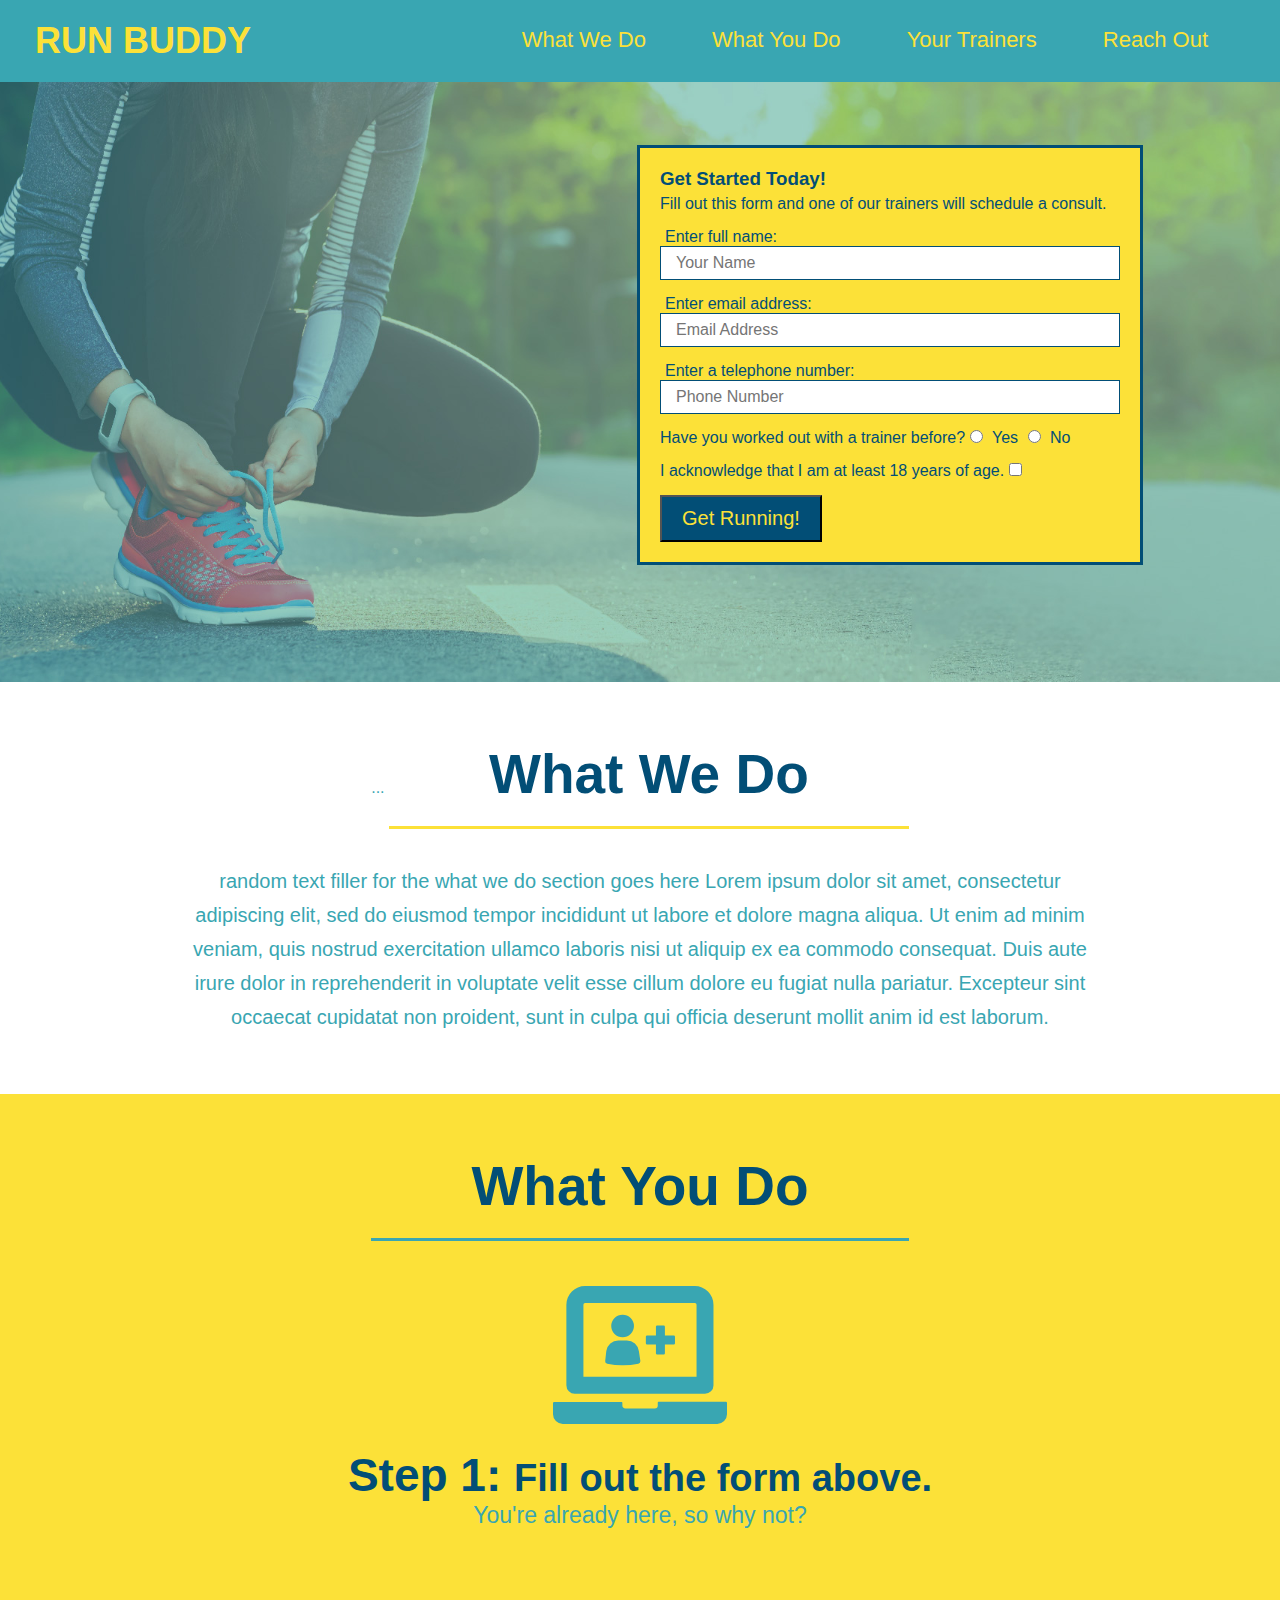
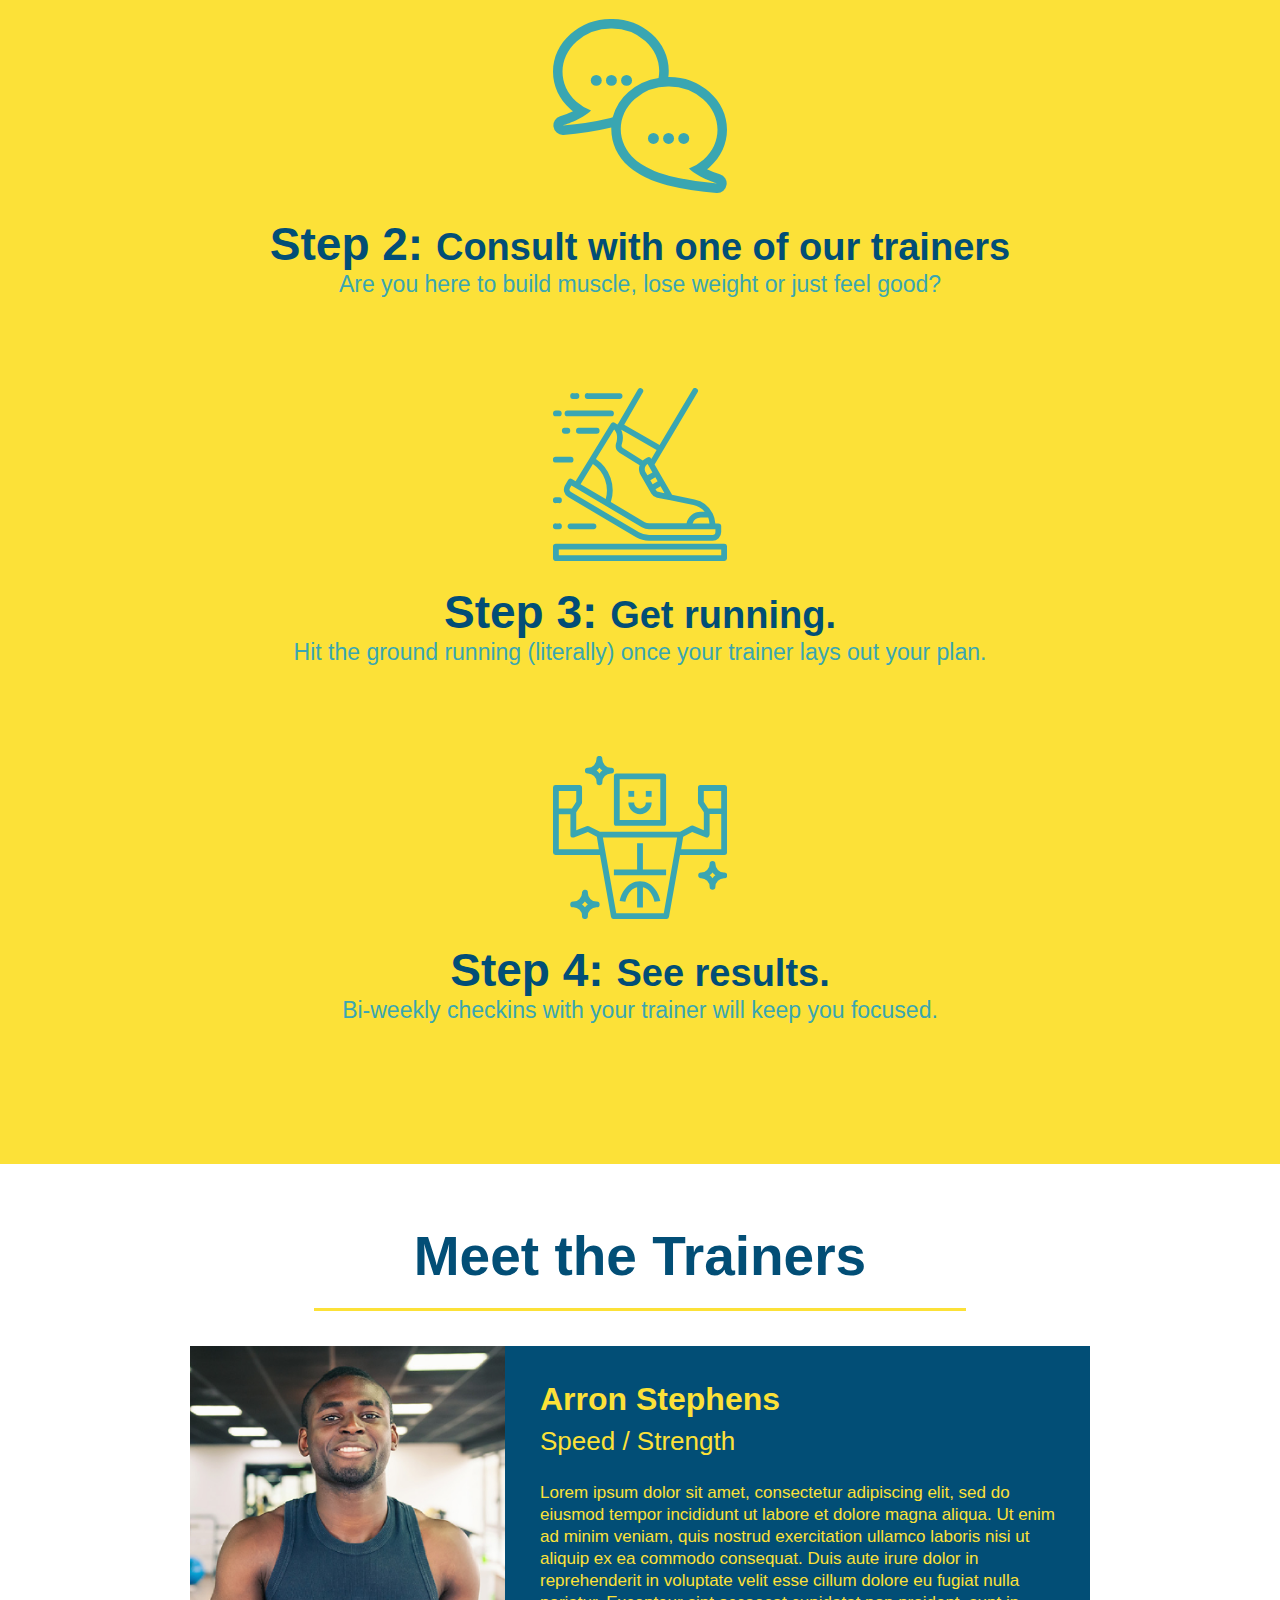
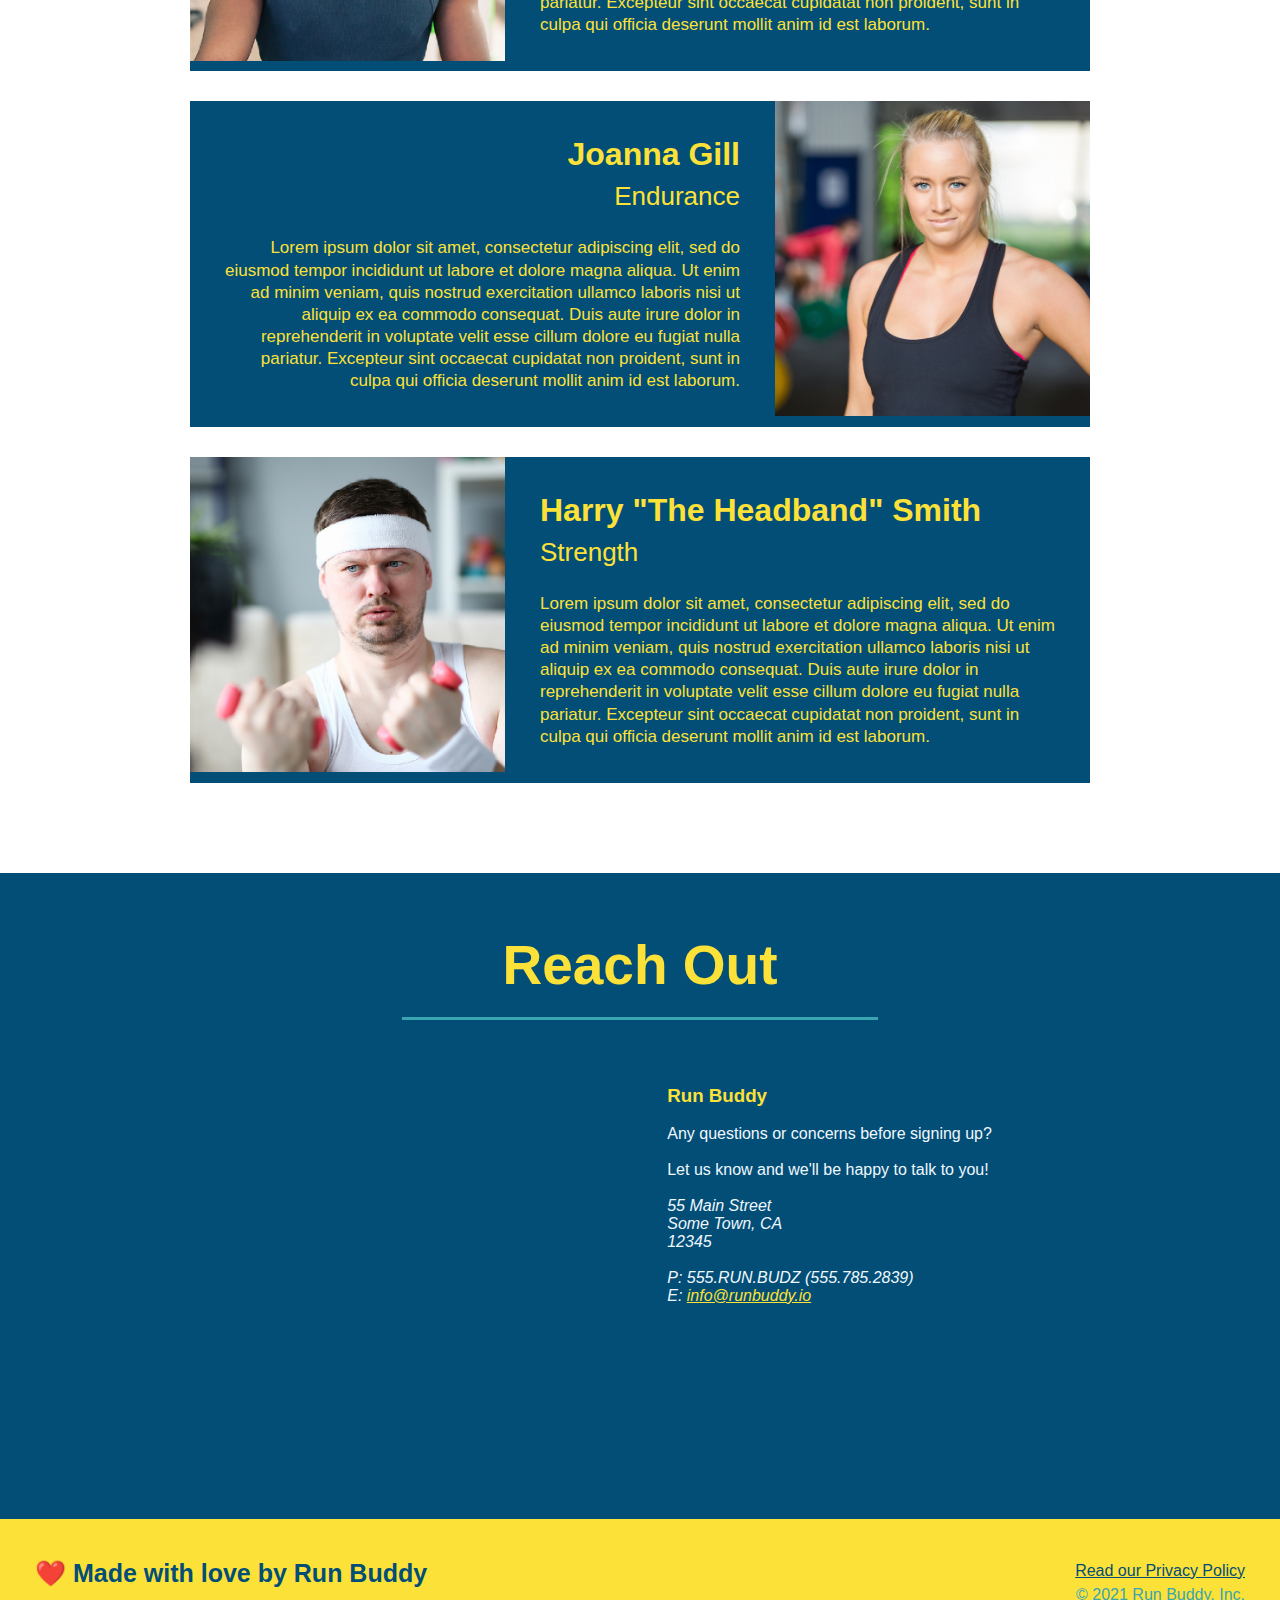
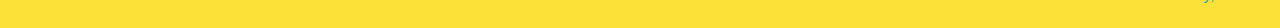
==== index.html @ 9739d742 "added privacy policy page" ====
<!DOCTYPE html>
<html lang="en">
  <head>
    <meta charset="UTF-8"/>
    <title>Run Buddy</title>
      <link rel="stylesheet" href="assets/css/style.css" />
  </head>
  <body>
    <header>
      <h1>
        <a href="/">RUN BUDDY</a>
      </h1>
      <nav>
      <!--unordered list element-->
        <ul>
          <li>
            <a href="#what-we-do">What We Do</a>
          </li>
          <li>
            <a href="#what-you-do">What You Do</a>
          </li>
          <li>
            <a href="your-trainers">Your Trainers</a>
          </li>
          <li>
            <a href="#reach-out">Reach Out</a>
          </li>
          </ul>
        </ul>
      </nav>
    </header>
    <!-- hero/jumbotron-->
    <section class="hero">
      <div class="hero-form">
        <h3>Get Started Today!</h3>
        <p>Fill out this form and one of our trainers will schedule a consult.</p>
        <!--Add form element-->
        <form>
          <label for="name">Enter full name:</label>
          <input type="text" placeholder="Your Name" name="name" id="name" class="form-input"/>
          <label for="email">Enter email address:</label>
          <input type="email" placeholder="Email Address" name="email" id="email" class="form-input"/>
          <label for="phone">Enter a telephone number:</label>
          <input type="tel" placeholder="Phone Number" name="phone" id="phone" class="form-input"/>
          <p>
            Have you worked out with a trainer before?
            <input type="radio" name="trainer-confirm" id="trainer-yes"/>
            <label for="trainer-yes">Yes</label>
            <input type="radio" name="trainer-confirm" id="trainer-no"/>
            <label for="trainer-no">No</label>
          </p>
          <p>
            I acknowledge that I am at least 18 years of age.
            <input type="checkbox" name="age-confirm" id="age-confirm"/>
          </p>
          <button type="submit">
            Get Running!
          </button>
        </form>
      </div>
    </section>

    <section id="what-we-do" class="intro">
      ...
      <h2 class="section-title primary-border">What We Do</h2>
      <p>
        random text filler for the what we do section goes here Lorem ipsum dolor sit amet, consectetur adipiscing elit, sed do eiusmod tempor incididunt ut labore et dolore magna aliqua. Ut enim ad minim veniam, quis nostrud exercitation ullamco laboris nisi ut aliquip ex ea commodo consequat. Duis aute irure dolor in reprehenderit in voluptate velit esse cillum dolore eu fugiat nulla pariatur. Excepteur sint occaecat cupidatat non proident, sunt in culpa qui officia deserunt mollit anim id est laborum.
      </p>
    </section>

    <section id="what-you-do" class="steps">
      
      <h2 class="section-title secondary-border">What You Do</h2>

      <div>
        <img src="assets/images/step-1.svg" alt=""/>
        <h3>Step 1: <span>Fill out the form above.</span></h3>
        <p>You're already here, so why not?</p>
      </div>
      <div>
        <img src="assets/images/step-2.svg" alt=""/>
        <h3>Step 2: <span>Consult with one of our trainers</span></h3>
        <p>Are you here to build muscle, lose weight or just feel good?</p>
      </div>
      <div>
        <img src="assets/images/step-3.svg" alt=""/>
        <h3>Step 3: <span>Get running.</span></h3>
        <p>Hit the ground running (literally) once your trainer lays out your plan.</p>
      </div>
      <div>
        <img src="assets/images/step-4.svg" alt=""/>
        <h3>Step 4: <span>See results.</span></h3>
        <p>Bi-weekly checkins with your trainer will keep you focused.</p>
      </div>
    </section> 

    <section id="your-trainers" class="trainers">
      <h2 class="section-title primary-border">Meet the Trainers</h2>
      <article class="trainer">
        <img src="assets/images/trainer-1.jpg" alt="Arron Stephnes in his workout gear"/>
        <div class="trainer-bio text-left">
          <h3>Arron Stephens</h3>
          <h4>Speed / Strength</h4>
          <p>Lorem ipsum dolor sit amet, consectetur adipiscing elit, sed do eiusmod tempor incididunt ut labore et dolore magna aliqua. Ut enim ad minim veniam, quis nostrud exercitation ullamco laboris nisi ut aliquip ex ea commodo consequat. Duis aute irure dolor in reprehenderit in voluptate velit esse cillum dolore eu fugiat nulla pariatur. Excepteur sint occaecat cupidatat non proident, sunt in culpa qui officia deserunt mollit anim id est laborum.</p>
        </div>
      </article>
      <article class="trainer">
        <div class="trainer-bio text-right">
          <h3>Joanna Gill</h3>
          <h4>Endurance</h4>
          <p>Lorem ipsum dolor sit amet, consectetur adipiscing elit, sed do eiusmod tempor incididunt ut labore et dolore magna aliqua. Ut enim ad minim veniam, quis nostrud exercitation ullamco laboris nisi ut aliquip ex ea commodo consequat. Duis aute irure dolor in reprehenderit in voluptate velit esse cillum dolore eu fugiat nulla pariatur. Excepteur sint occaecat cupidatat non proident, sunt in culpa qui officia deserunt mollit anim id est laborum.</p>

        </div>
        <img src="assets/images/trainer-2.jpg" alt="Joann Gill in her workout gear"/>
      </article>
      <article class="trainer">
        <img src="assets/images/trainer-3.jpg" alt="Harry in his headband"/>
        <div class="trainer-bio text-left">
          <h3>Harry "The Headband" Smith</h3>
          <h4>Strength</h4>
          <p>Lorem ipsum dolor sit amet, consectetur adipiscing elit, sed do eiusmod tempor incididunt ut labore et dolore magna aliqua. Ut enim ad minim veniam, quis nostrud exercitation ullamco laboris nisi ut aliquip ex ea commodo consequat. Duis aute irure dolor in reprehenderit in voluptate velit esse cillum dolore eu fugiat nulla pariatur. Excepteur sint occaecat cupidatat non proident, sunt in culpa qui officia deserunt mollit anim id est laborum.</p>

        </div>
      </article>

    </section>


    <section id="reach-out" class="contact">
      <h2 class="section-title secondary-border">Reach Out</h2>
      <div class="contact-info">
        <iframe src="https://www.google.com/maps/embed?pb=!1m18!1m12!1m3!1d2928.7584992609727!2d-83.3434297846638!3d42.772312479161215!2m3!1f0!2f0!3f0!3m2!1i1024!2i768!4f13.1!3m3!1m2!1s0x8824916153ee08b5%3A0x6cc0c938e35fd325!2s9090%20N%20Eston%20Rd%2C%20Village%20of%20Clarkston%2C%20MI%2048348!5e0!3m2!1sen!2sus!4v1638038821039!5m2!1sen!2sus"
        width="400" 
        height="450" 
        style="border:0;" 
        allowfullscreen="" 
        loading="lazy">
        </iframe>
        <div>
          <h3>Run Buddy</h3>
            <br />
          <p>Any questions or concerns before signing up?
            <br />
            <br />
             Let us know and we'll be happy to talk to you!
             <br />
             <br />
          </p>
          <address>
            55 Main Street 
            <br /> 
    
            Some Town, CA <br />
            12345 <br />
            <br />
            P: 555.RUN.BUDZ (555.785.2839) <br />
            E: <a href="mailto:info@runbuddy.io">info@runbuddy.io</a>
          </address>
        </div>
      </div>
    </section>
    
    <footer>
        <div>
          <a href="./privacy-policy.html">Read our Privacy Policy</a><br />
          &copy; 2021 Run Buddy, Inc.
        </div>
        <h2> ❤️ Made with love by Run Buddy</h2>
    </footer>
     
  </body>
</html>
---- assets/css/style.css ----
* {
    margin: 0;
    padding: 0;
    box-sizing: border-box;
}

body {
    color: #39a6b2;
    font-family: Helvetica, Arial, Helvetica, sans-serif;
}
header {
    padding: 20px 35px;
    background-color: #39a6b2;
}
header h1 {
    font-weight: bold;
    font-size: 36px;
    color: #fce138;
    margin: 0;
    display: inline;
}
header a {
    color: #fce138;
    text-decoration: none;
}
header nav {
    float: right;
    margin: 7px;
}
header nav ul li {
    display: inline;
}
header nav ul li {
    margin: 0 30px;
    font-weight: lighter;
    font-size: 22px;
}
footer {
    background: #fce138;
    width: 100%;
    padding: 40px 35px;
}
footer h2 {
    display: inline;
    color: #024e76;
    font-size: 25px;
    margin: 0;
}
footer div {
    float: right;
    line-height: 1.5;
    text-align: right;
}
footer a {
    color: #024e76;
}
section {
    padding: 60px;

}
.hero-form h3 {
    font-weight: 24px;
    margin: 0;
}
/* Hero Style details*/
.hero {
    background-image: url(../images/hero-bg\ \(1\).jpg);
    height: 600px;
    background-size: cover;
    background-position: center;
    position: relative;
}
/* HeroForm Style details*/
.hero-form {
    color: #024e76;
    background-color: #fce138;
    outline: solid #024e76 3px;
    float: right;
    text-align: left;
    width: 500px;
    position: absolute;
    padding: 20px;
    bottom: 120px;
    right: 140px;
}
.hero-form p {
    margin: 5px 0 15px 0;
}
.form-input {
    border: 1px solid #024e76;
    display: block;
    padding: 7px 15px;
    font-size: 16px;
    color: #024e76;
    width: 100%;
    margin-bottom: 15px;
}
.hero-form label {
    margin: 0 5px;
}
.hero-form button {
    color: #fce138;
    background-color: #024e76;
    padding: 10px 20px;
    font-size: 20px;
}
.intro {
    text-align: center;
}
.section-title {
    font-size: 55px;
    color: #024e76;
    margin-bottom: 35px;
    padding: 0 100px 20px 100px;
    border-bottom: 3px solid;
    display: inline-block;
}
.intro p {
    line-height: 1.7;
    color: #39a6b2;
    width: 80%;
    font-size: 20px;
    margin: 0 auto
}
.steps {
    background-color: #fce138;
    text-align: center;
}
.primary-border {
    border-color: #fce138;
}
.secondary-border {
    border-color: #39a6b2;
}
.steps div {
    margin-bottom: 80px;
}
.steps img {
    width: 15%;
    margin: 10px 0
}
.steps h3 {
    color: #024e76;
    font-size: 46px;
    margin-top: 10px;
}
.steps p {
    color: #39a6b2;
    font-size: 23px;
}
.steps span {
    font-size: 38px;
}
.trainers {
    text-align: center;
}
.trainer {
    width: 900px;
    margin: 0 auto 30px auto;
    background: #024e76;
    color: #fce138;
    overflow: auto;
}
.trainer img {
    width: 35%;
    float: left;
}
.trainer-bio {
    padding: 35px;
    float: left;
    width: 65%;
}
.text-left {
    text-align: left;
}
.text-right {
    text-align: right;
}
.trainer-bio h3 {
    font-size: 32px;
    margin-bottom: 8px;
}
.trainer-bio h4 {
    font-weight: lighter;
    font-size: 26px;
    margin-bottom: 25px;
}
.trainer-bio p {
    font-size: 17px;
    line-height: 1.3;

}
/*reach out segment details*/
.contact {
    text-align: center;
    background: #024e76
}
.contact h2 {
    color: #fce138;
}
.contact h3 {
    color: #fce138;
}
.contact-info iframe {
    width: 400px;
    height: 400px;
}
.contact-info div {
    width: 410px;
    display: inline-block;
    vertical-align: top;
    text-align: left;
    margin: 30px 0 0 60px;
    color: aliceblue;
}
.contact-info div a {
    color: #fce138;
}
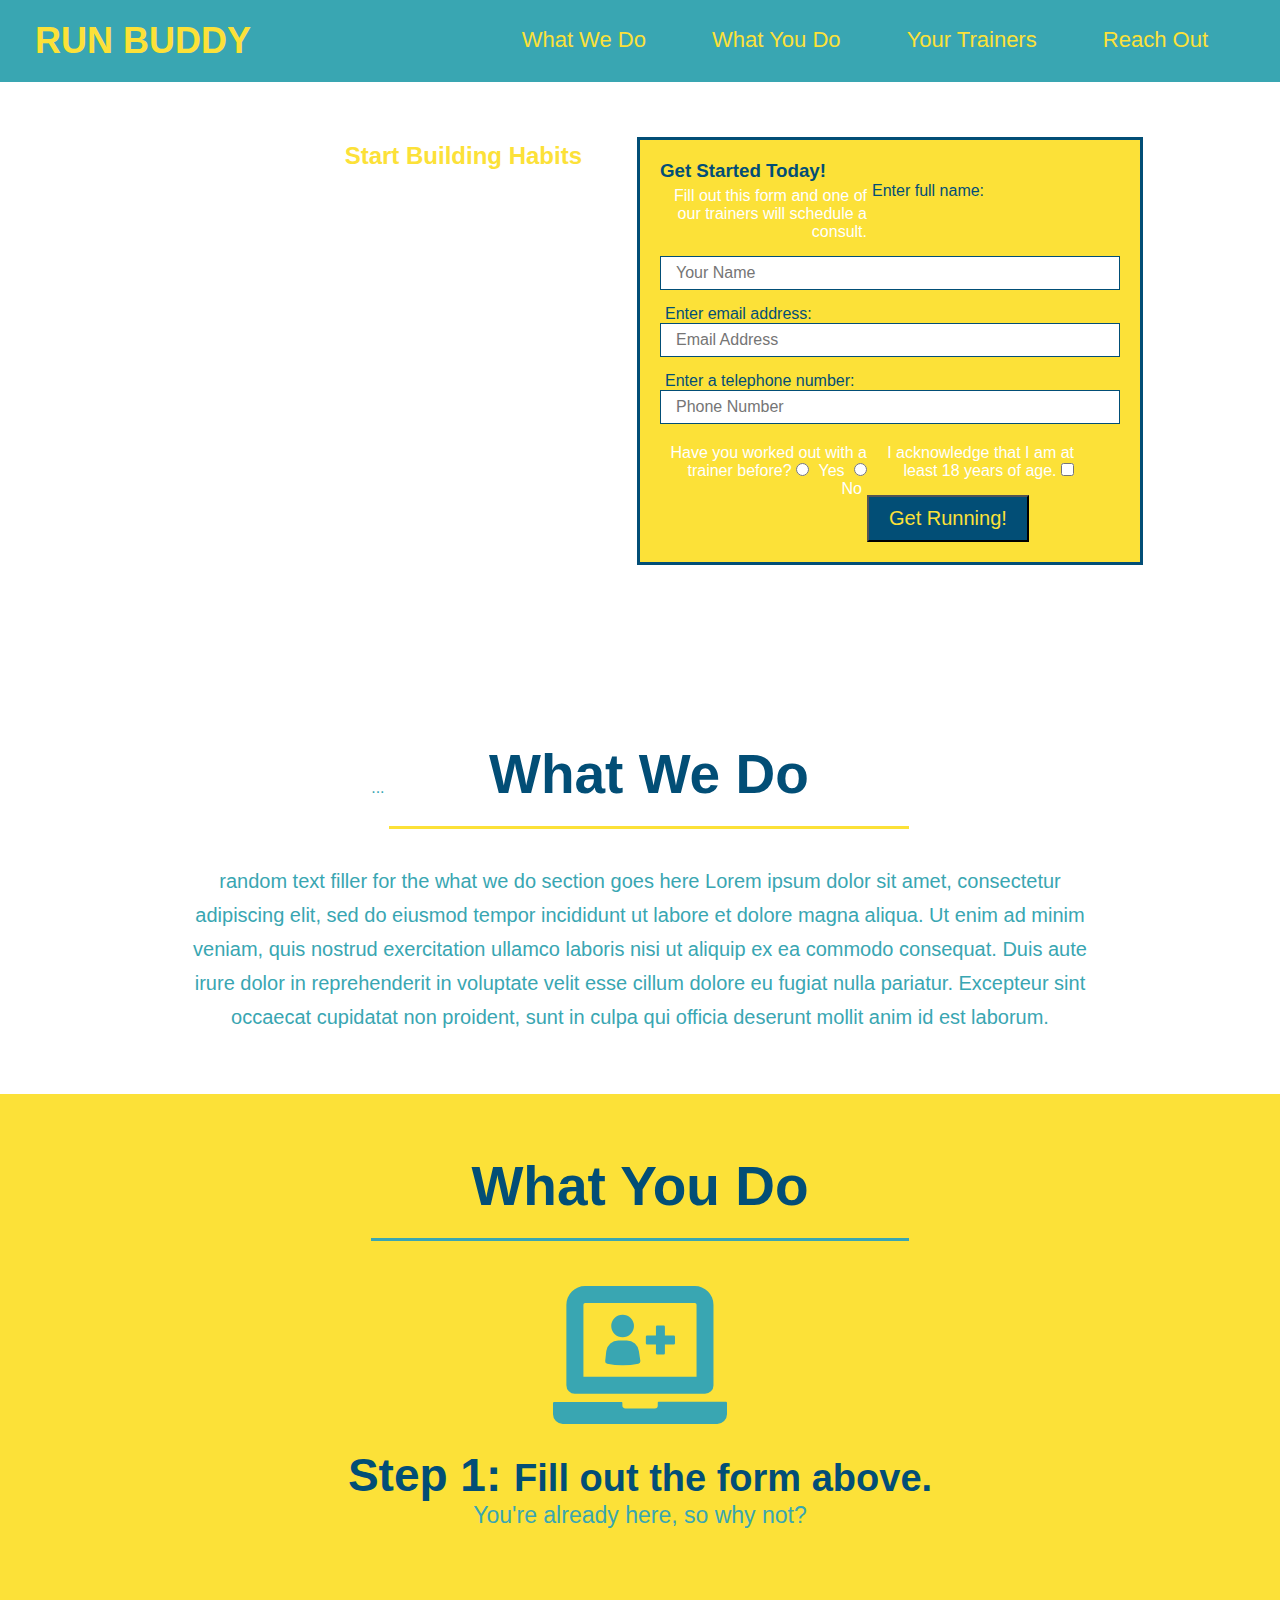
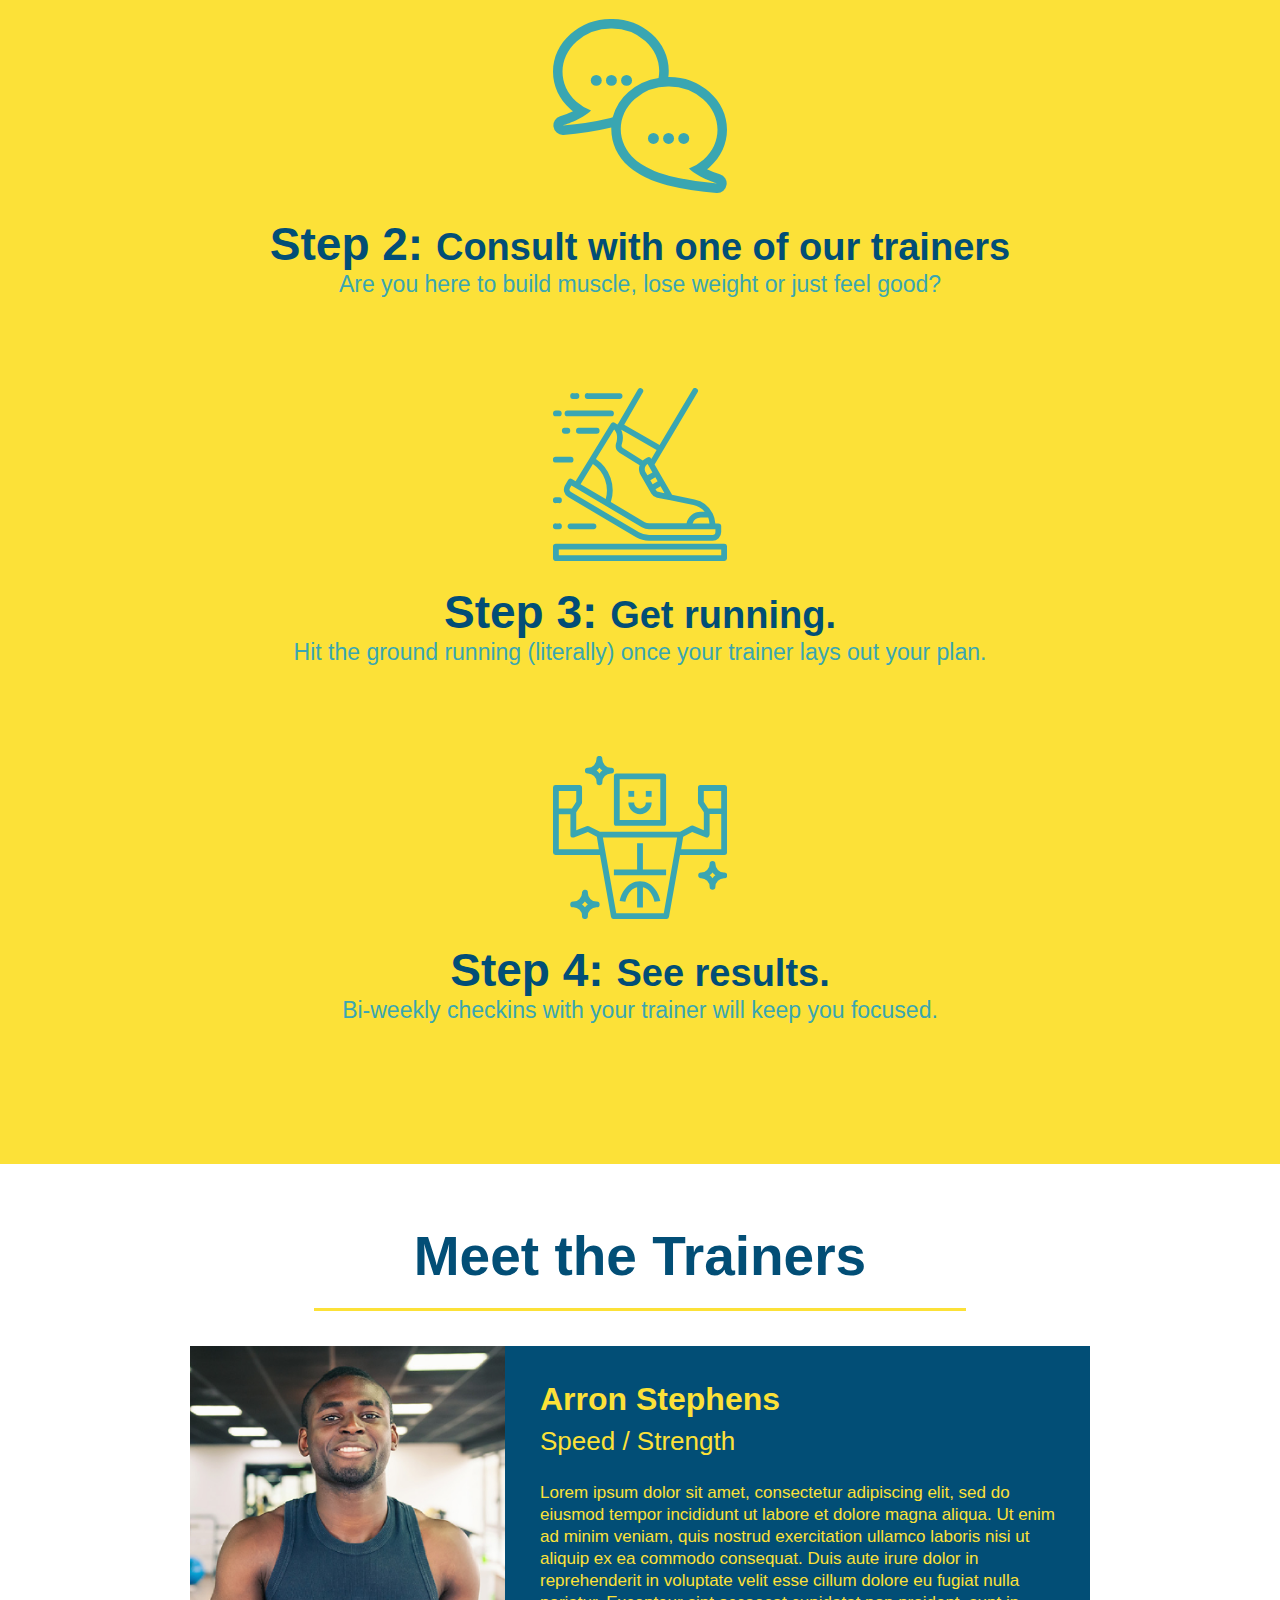
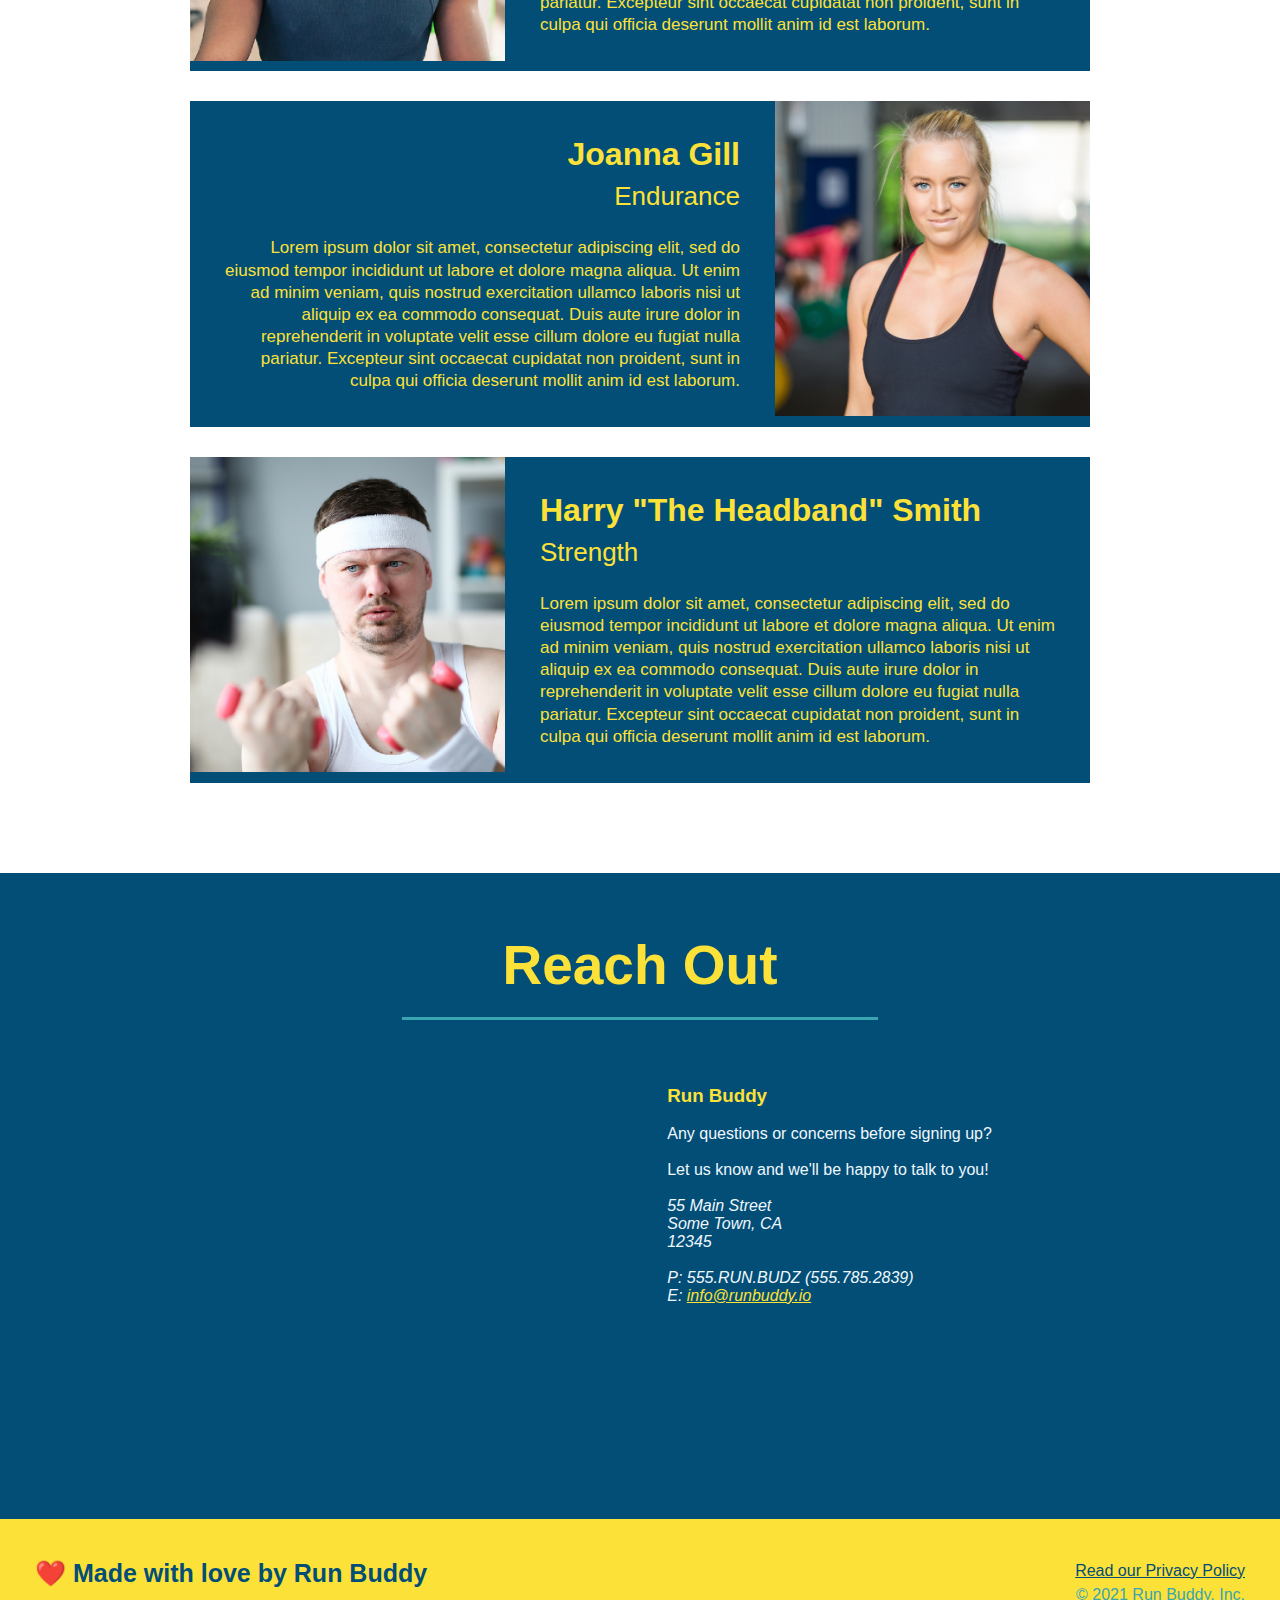
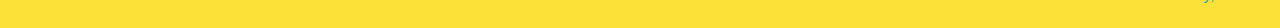
==== commit db3d6a7c: "add left wording to hero and flipped image" ====
--- a/index.html
+++ b/index.html
@@ -31,6 +31,9 @@
     </header>
     <!-- hero/jumbotron-->
     <section class="hero">
+      <h2>Start Building Habits</h2> <br />
+        <p>Lorem ipsum dolor sit amet, consectetur adipiscing elit, sed do eiusmod tempor incididunt ut labore et dolore magna aliqua. Ut enim ad minim veniam, quis nostrud exercitation ullamco laboris nisi ut aliquip ex ea commodo consequat. Duis aute irure dolor in reprehenderit in voluptate velit esse cillum dolore eu fugiat nulla pariatur. Excepteur sint occaecat cupidatat non proident, sunt in culpa qui officia deserunt mollit anim id est laborum.</p>
+
       <div class="hero-form">
         <h3>Get Started Today!</h3>
         <p>Fill out this form and one of our trainers will schedule a consult.</p>
--- a/assets/css/style.css
+++ b/assets/css/style.css
@@ -19,6 +19,7 @@
     margin: 0;
     display: inline;
 }
+
 header a {
     color: #fce138;
     text-decoration: none;
@@ -64,11 +65,23 @@
 }
 /* Hero Style details*/
 .hero {
-    background-image: url(../images/hero-bg\ \(1\).jpg);
+    background-image: url(/Users/cjsmith/Desktop/projects/run-buddy/assets/images/flipped-hero-image.jpg);
     height: 600px;
     background-size: cover;
     background-position: center;
     position: relative;
+}
+.hero h2 {
+    color: #fce138;
+    font-weight: bold;
+    text-align: right;
+    width: 45%;
+}
+.hero p {
+    color: white;
+    text-align: right;
+    float: left;
+    width: 45%;
 }
 /* HeroForm Style details*/
 .hero-form {
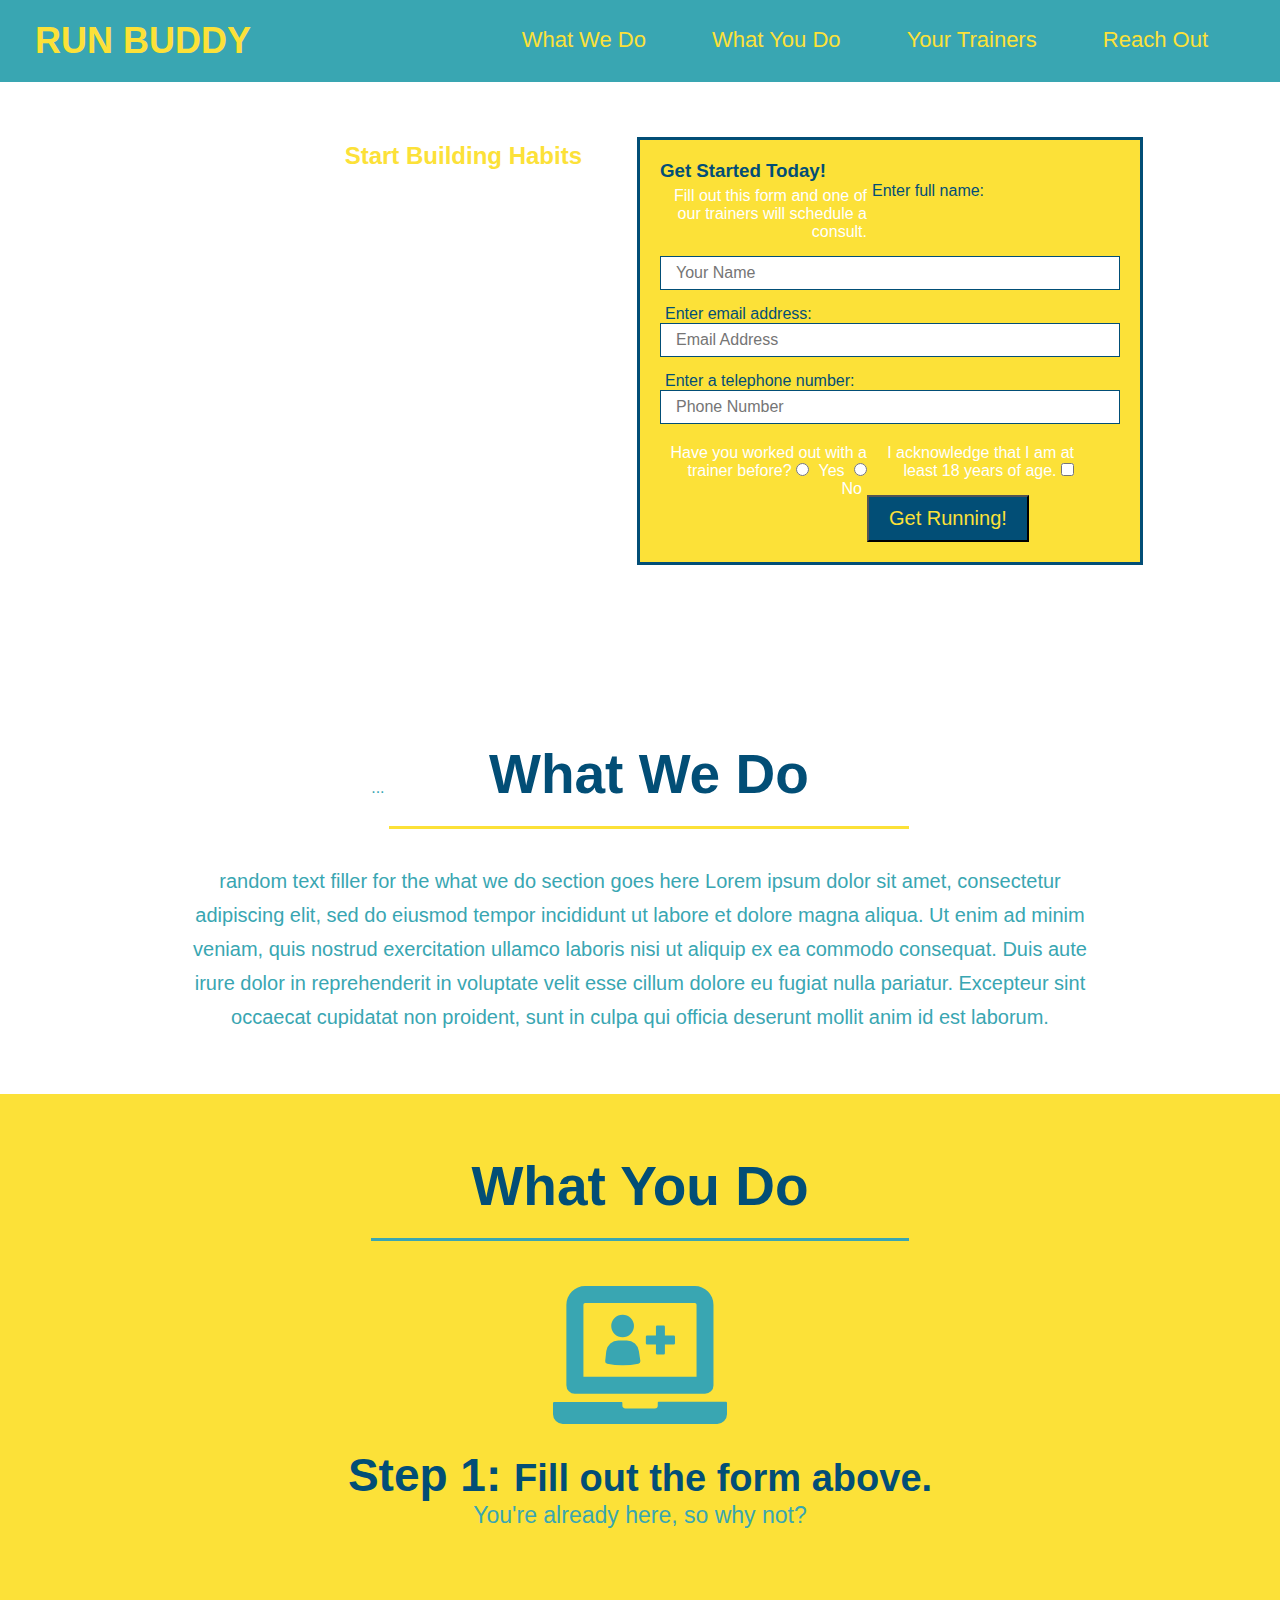
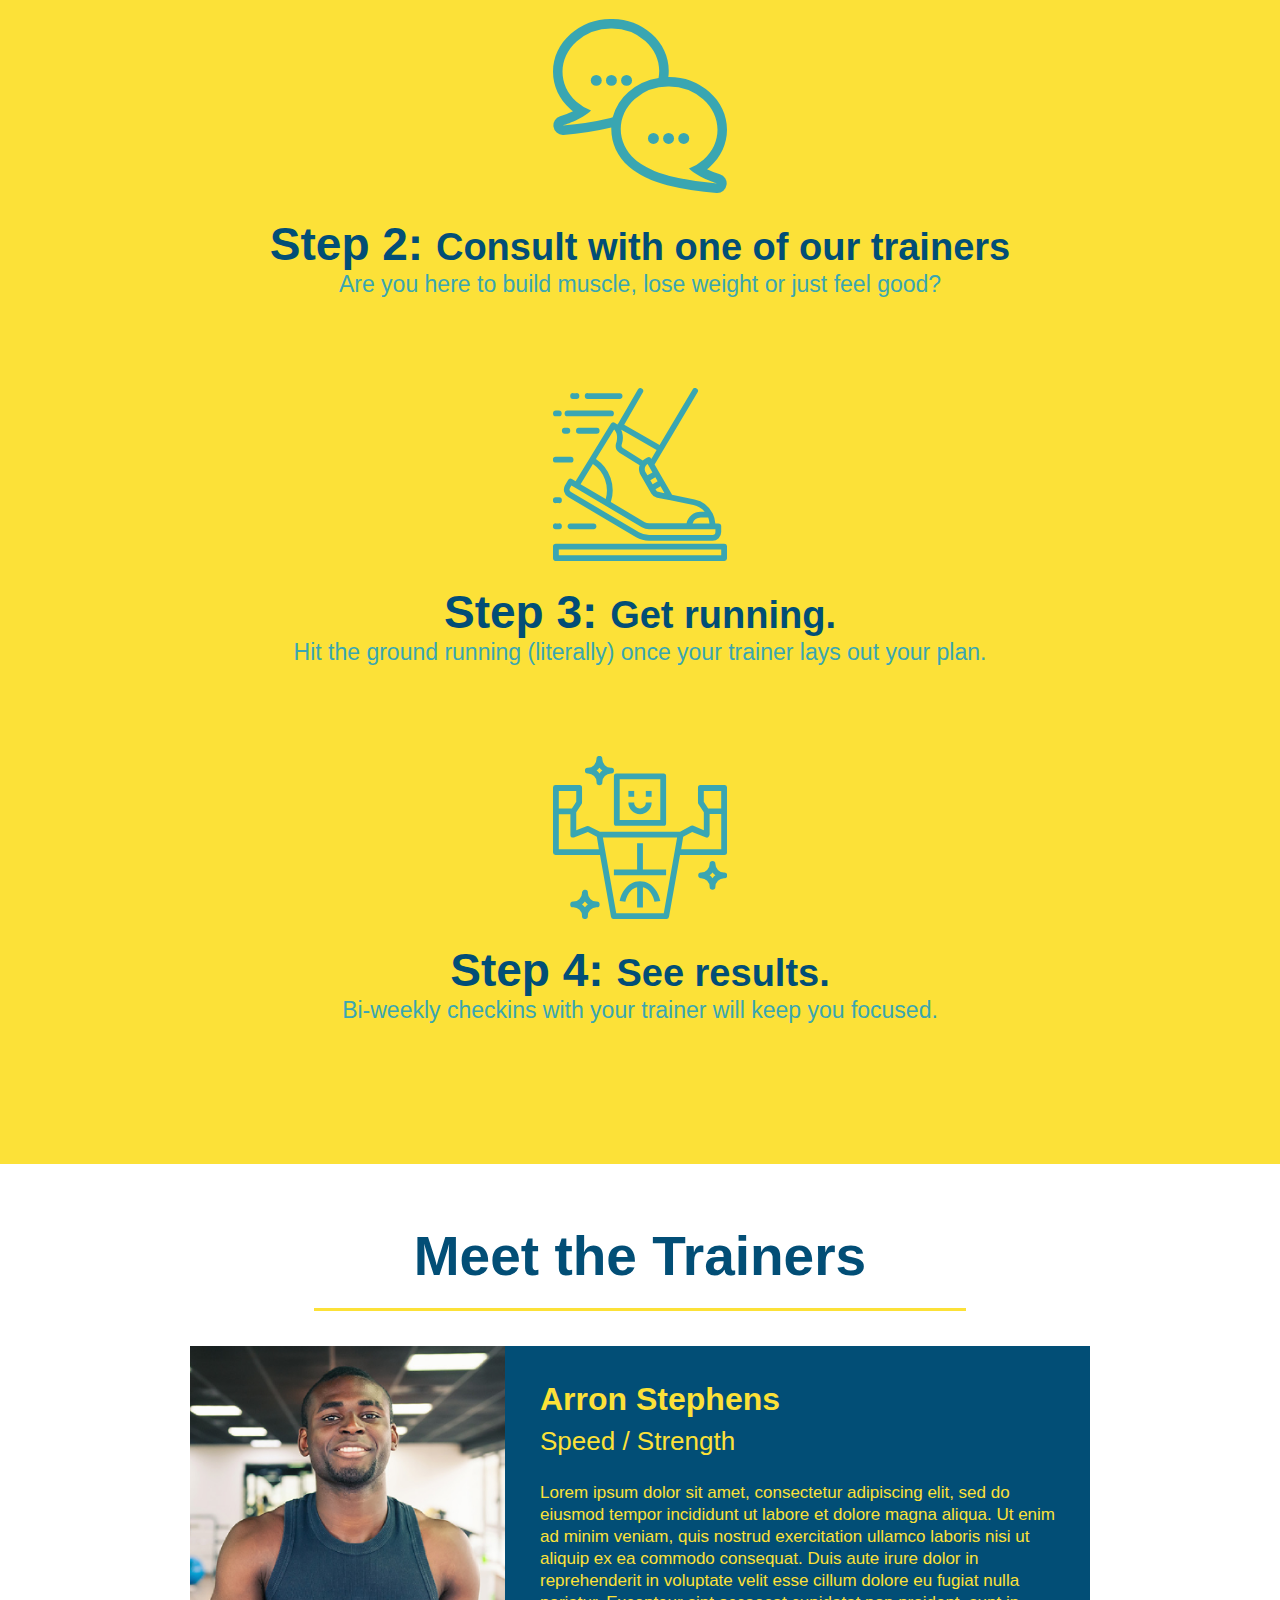
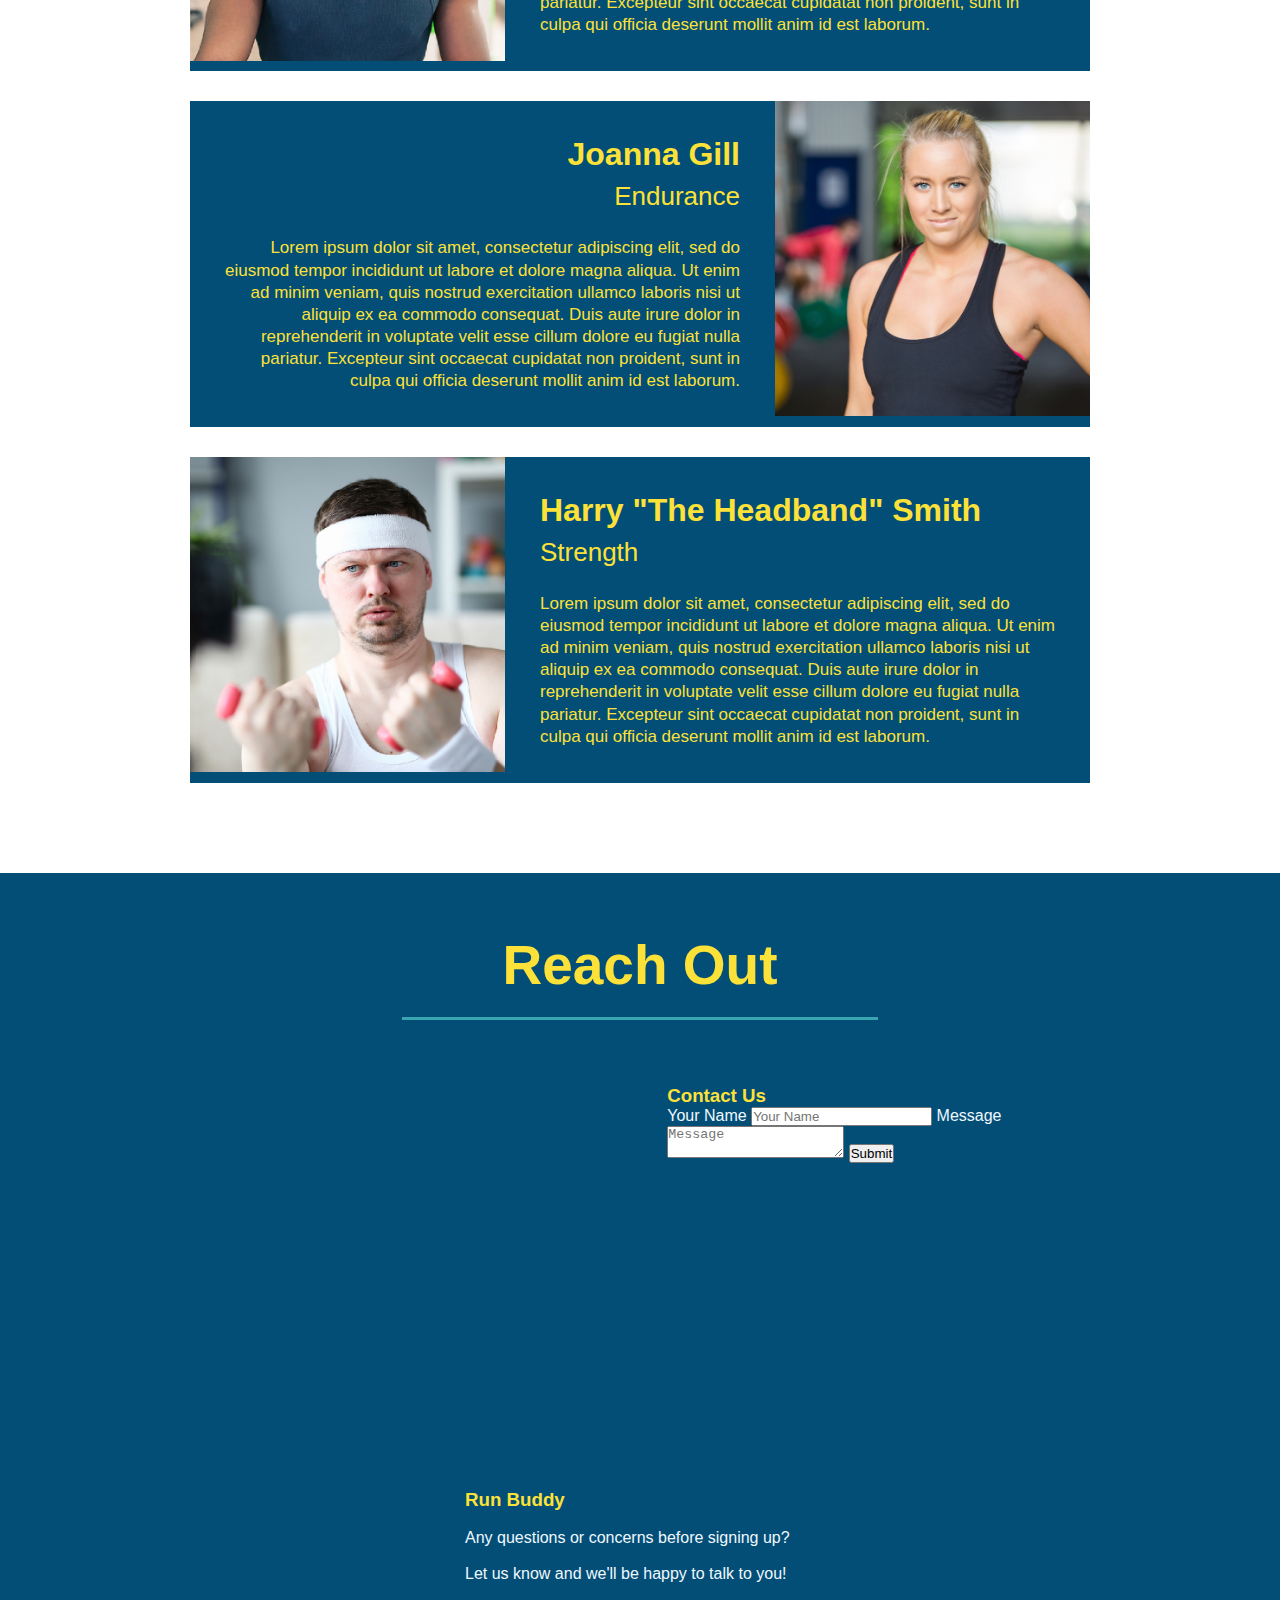
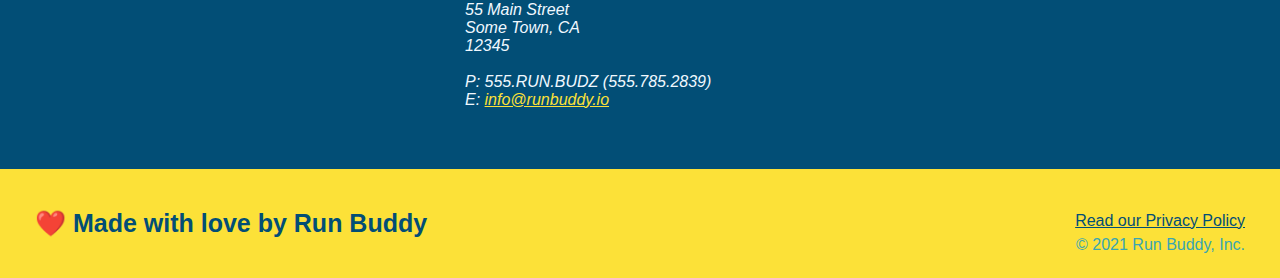
==== commit 73a23e66: "added contact form at bottom" ====
--- a/index.html
+++ b/index.html
@@ -139,6 +139,18 @@
         allowfullscreen="" 
         loading="lazy">
         </iframe>
+        <div class="contact-form">
+          <h3>Contact Us</h3>
+          <form>
+            <label for="contact-name">Your Name</label>
+            <input for="text" id="contact-name" placeholder="Your Name"/>
+
+            <label for="contact-message">Message</label>
+            <textarea id="contact-message" placeholder="Message"></textarea>
+
+            <button type="submit">Submit</button>
+          </form>
+        </div>
         <div>
           <h3>Run Buddy</h3>
             <br />
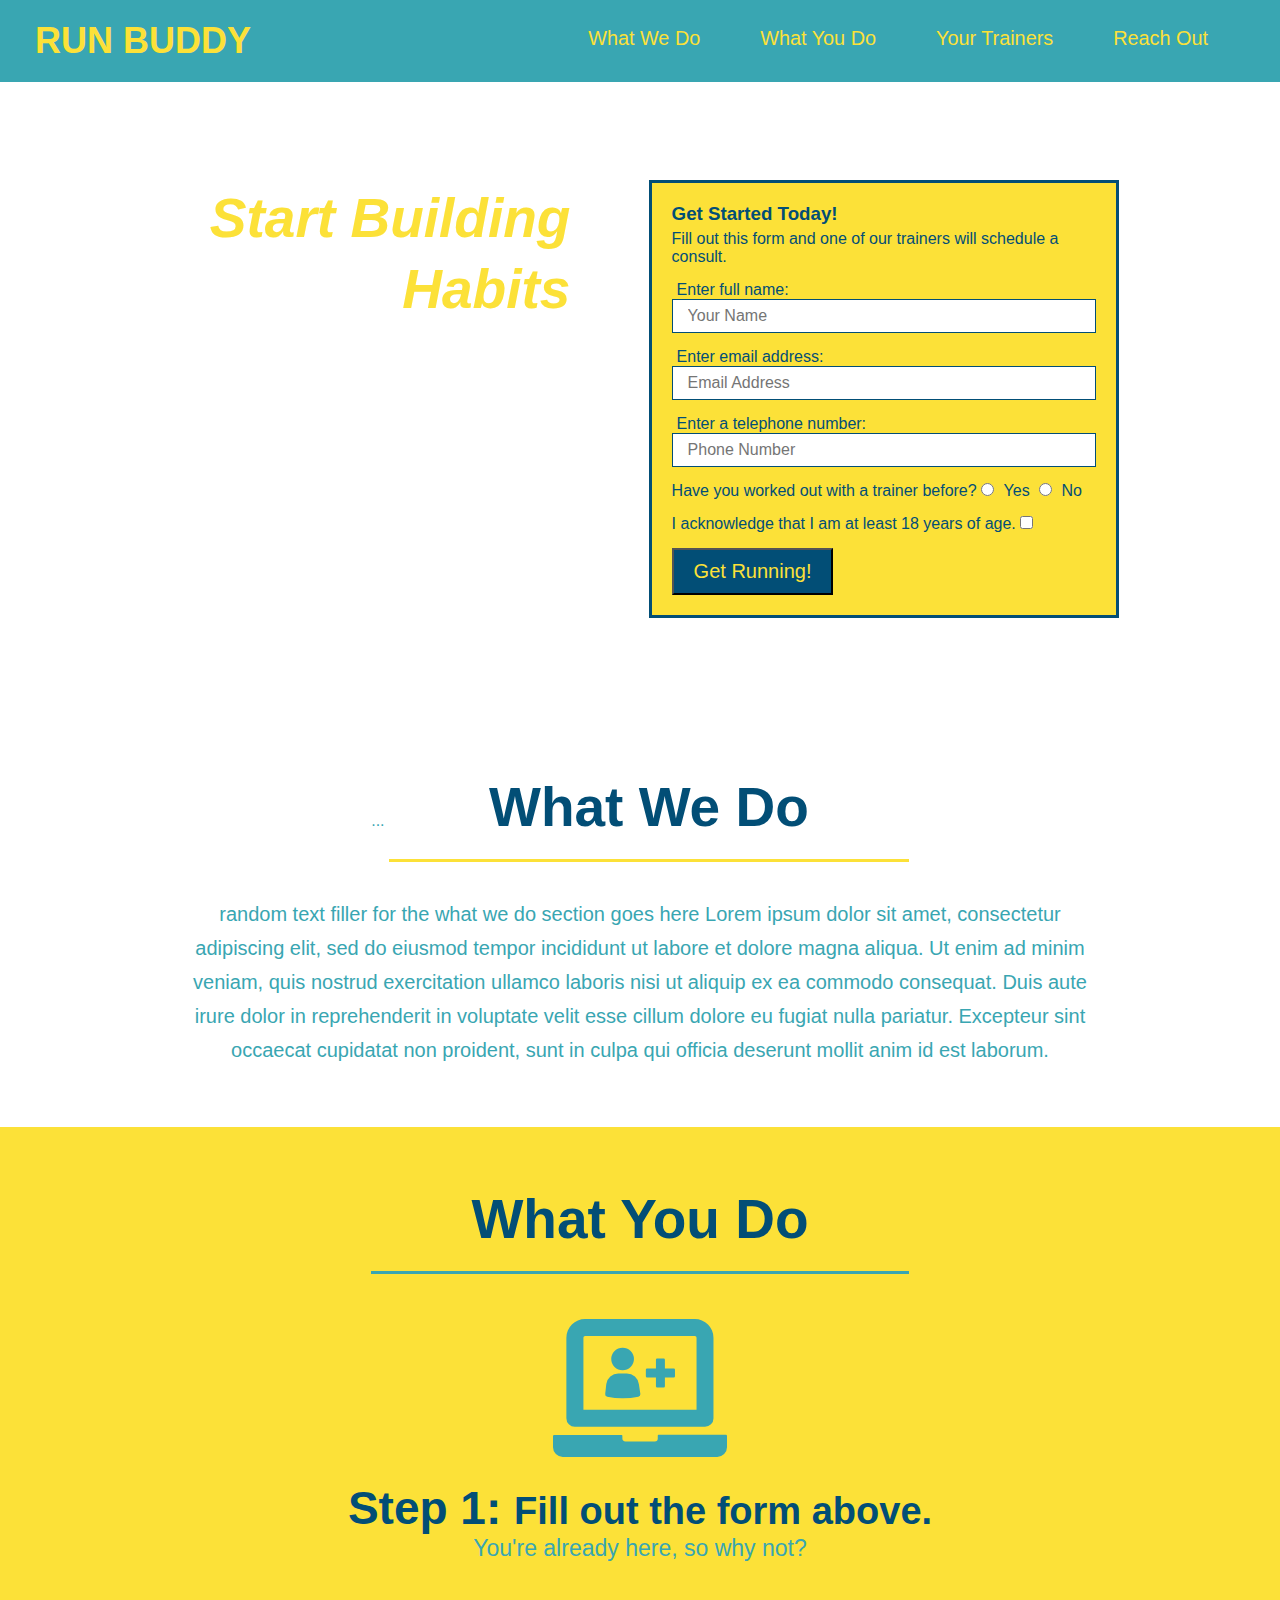
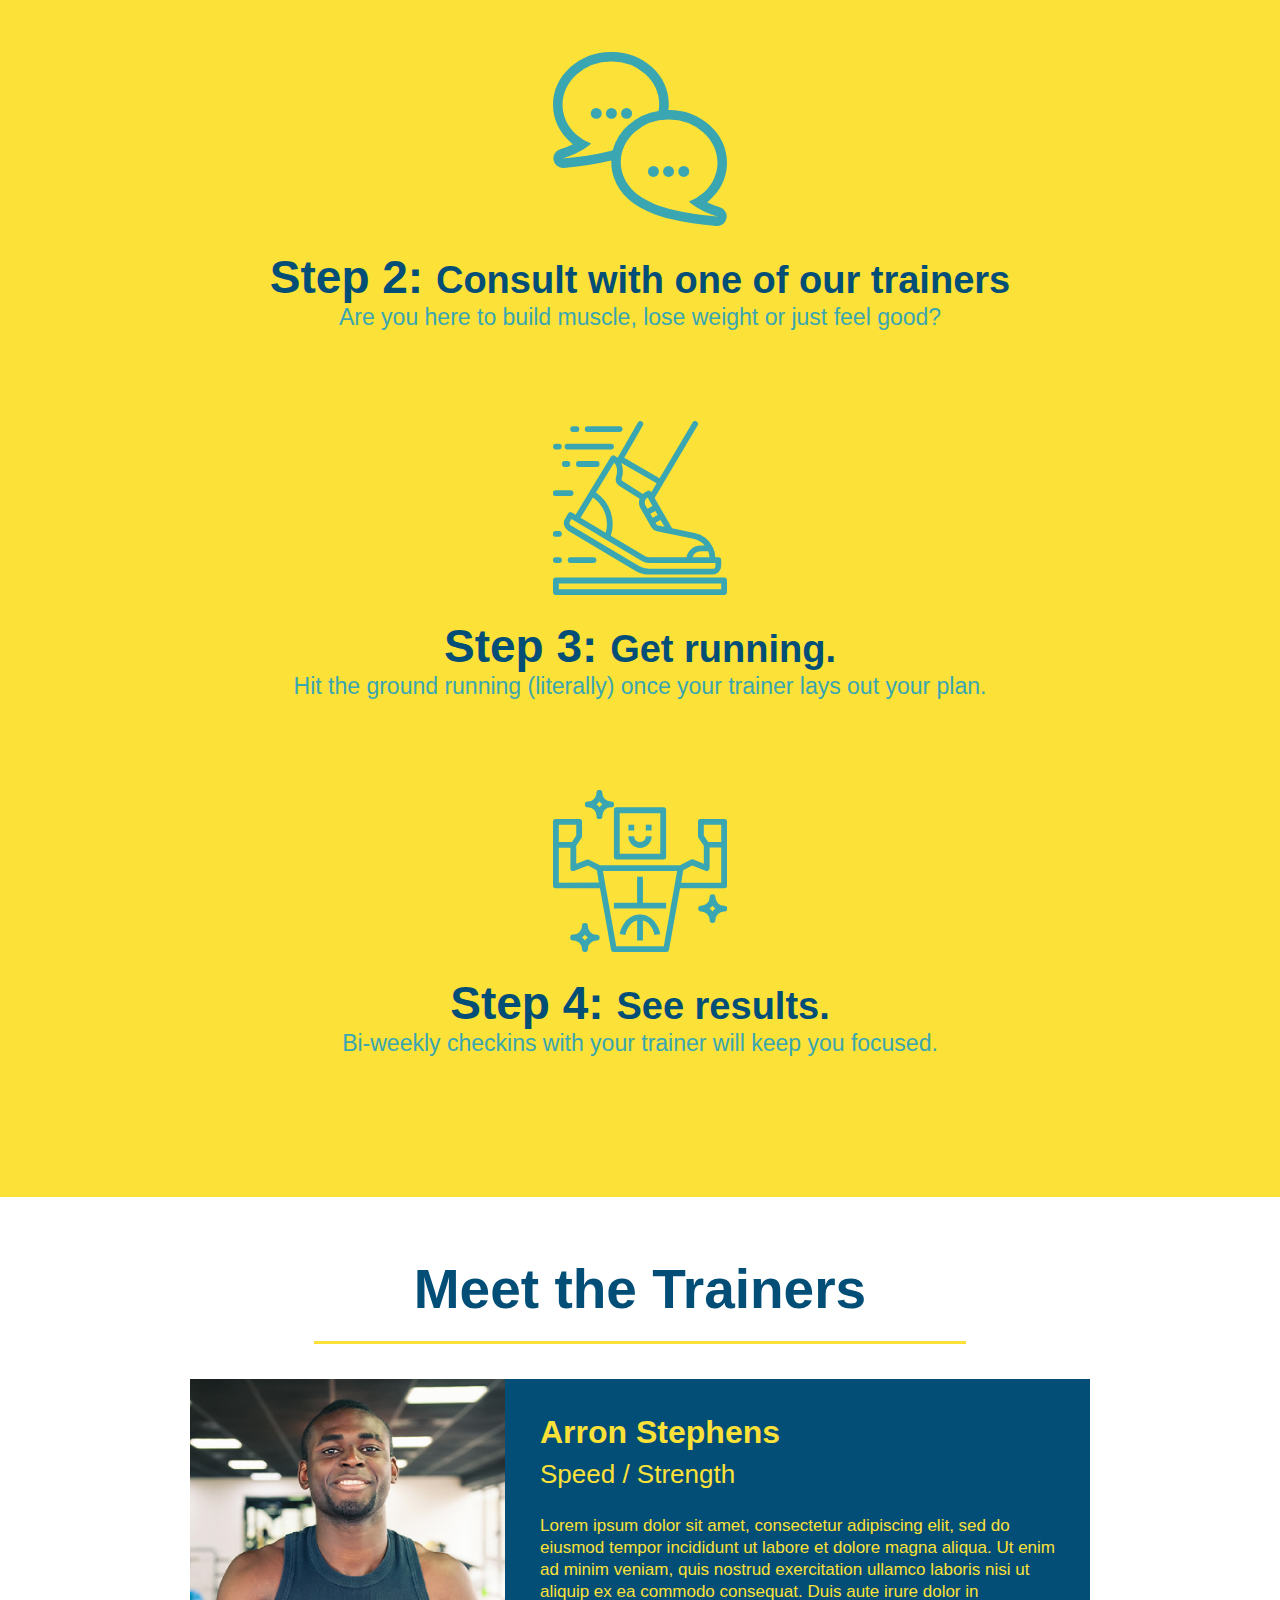
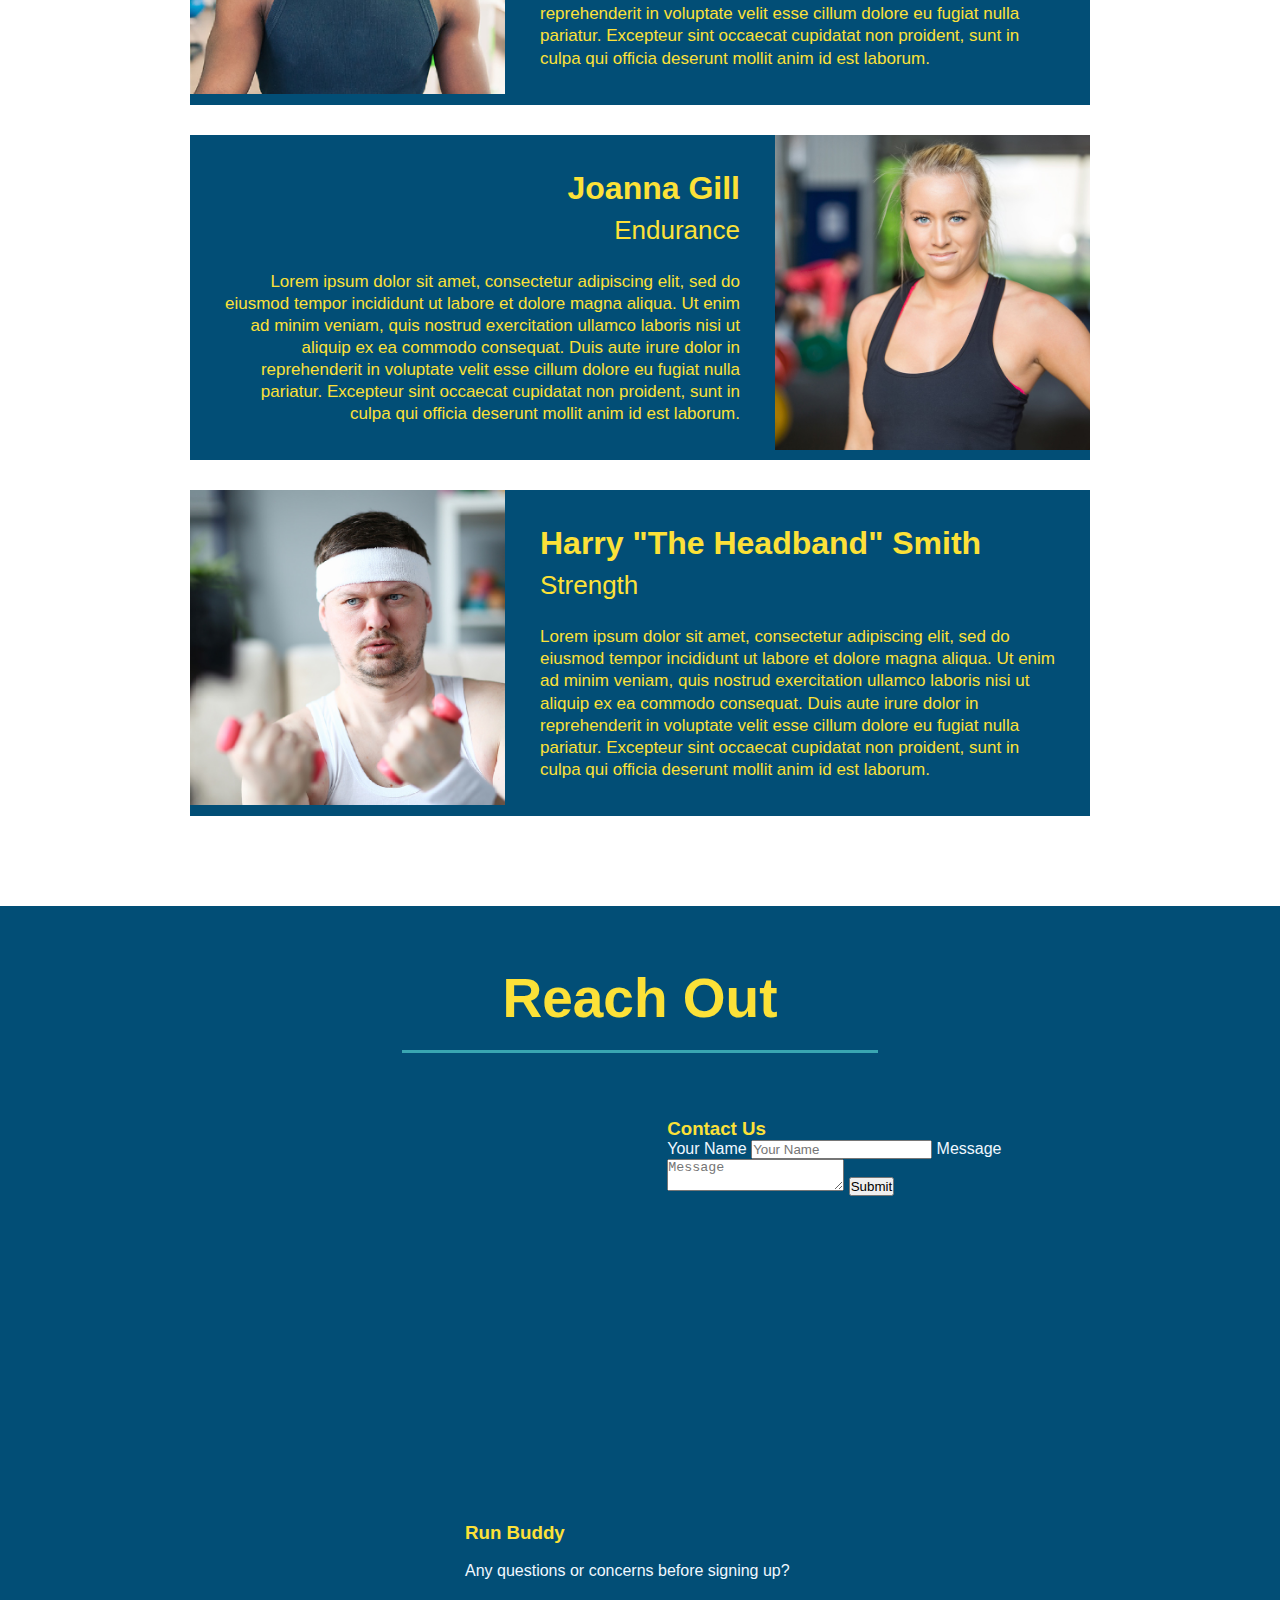
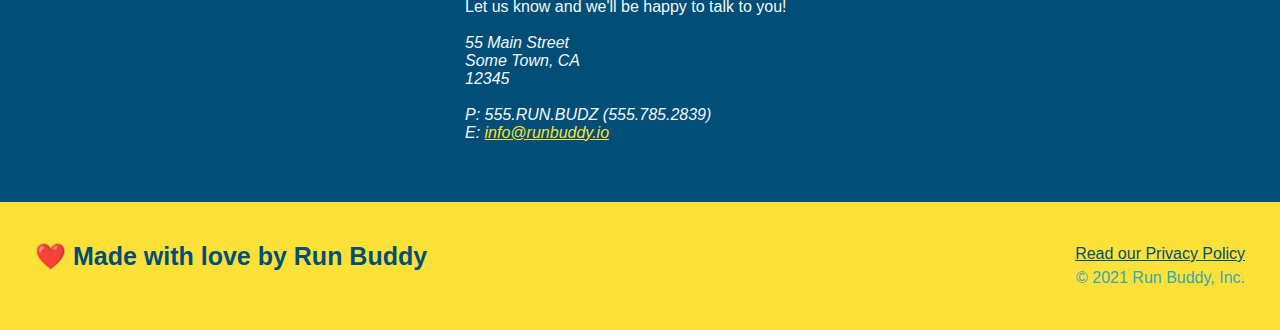
==== commit 8ecf150f: "hero section flexbox" ====
--- a/index.html
+++ b/index.html
@@ -31,9 +31,10 @@
     </header>
     <!-- hero/jumbotron-->
     <section class="hero">
+      <div class="hero-cta">
       <h2>Start Building Habits</h2> <br />
         <p>Lorem ipsum dolor sit amet, consectetur adipiscing elit, sed do eiusmod tempor incididunt ut labore et dolore magna aliqua. Ut enim ad minim veniam, quis nostrud exercitation ullamco laboris nisi ut aliquip ex ea commodo consequat. Duis aute irure dolor in reprehenderit in voluptate velit esse cillum dolore eu fugiat nulla pariatur. Excepteur sint occaecat cupidatat non proident, sunt in culpa qui officia deserunt mollit anim id est laborum.</p>
-
+      </div>
       <div class="hero-form">
         <h3>Get Started Today!</h3>
         <p>Fill out this form and one of our trainers will schedule a consult.</p>
@@ -176,11 +177,11 @@
     </section>
     
     <footer>
+        <h2> ❤️ Made with love by Run Buddy</h2>
         <div>
           <a href="./privacy-policy.html">Read our Privacy Policy</a><br />
           &copy; 2021 Run Buddy, Inc.
         </div>
-        <h2> ❤️ Made with love by Run Buddy</h2>
     </footer>
      
   </body>
--- a/assets/css/style.css
+++ b/assets/css/style.css
@@ -11,13 +11,16 @@
 header {
     padding: 20px 35px;
     background-color: #39a6b2;
+    display: flex;
+    justify-content: space-between;
+    flex-wrap: wrap;
 }
 header h1 {
     font-weight: bold;
     font-size: 36px;
     color: #fce138;
     margin: 0;
-    display: inline;
+    
 }
 
 header a {
@@ -25,30 +28,34 @@
     text-decoration: none;
 }
 header nav {
-    float: right;
     margin: 7px;
 }
-header nav ul li {
-    display: inline;
-}
-header nav ul li {
+header nav ul {
+    display: flex;
+    flex-wrap: wrap;
+    justify-content: space-between;
+    align-items: center;
+    list-style-type: none;
+}
+header nav ul li a {
     margin: 0 30px;
     font-weight: lighter;
-    font-size: 22px;
+    font-size: 1.55vw;
 }
 footer {
     background: #fce138;
     width: 100%;
     padding: 40px 35px;
+    display: flex;
+    justify-content: space-between;
+    flex-wrap: wrap;
 }
 footer h2 {
-    display: inline;
     color: #024e76;
     font-size: 25px;
     margin: 0;
 }
 footer div {
-    float: right;
     line-height: 1.5;
     text-align: right;
 }
@@ -66,23 +73,26 @@
 /* Hero Style details*/
 .hero {
     background-image: url(/Users/cjsmith/Desktop/projects/run-buddy/assets/images/flipped-hero-image.jpg);
-    height: 600px;
     background-size: cover;
     background-position: center;
-    position: relative;
-}
-.hero h2 {
-    color: #fce138;
-    font-weight: bold;
+    display: flex;
+    justify-content: center;
+    flex-wrap: wrap;
+}
+.hero-cta {
+    width: 35%;
     text-align: right;
-    width: 45%;
-}
-.hero p {
-    color: white;
-    text-align: right;
-    float: left;
-    width: 45%;
-}
+    margin: 3.5%;
+    color: #fff;
+    font-size: 18px;
+    line-height: 1.3;
+}
+.hero-cta h2 {
+    font-style: italic;
+    font-size: 55px;
+    color: #fce138
+}
+
 /* HeroForm Style details*/
 .hero-form {
     color: #024e76;
@@ -90,11 +100,9 @@
     outline: solid #024e76 3px;
     float: right;
     text-align: left;
-    width: 500px;
-    position: absolute;
     padding: 20px;
-    bottom: 120px;
-    right: 140px;
+    width: 40%;
+    margin: 3.5%;
 }
 .hero-form p {
     margin: 5px 0 15px 0;
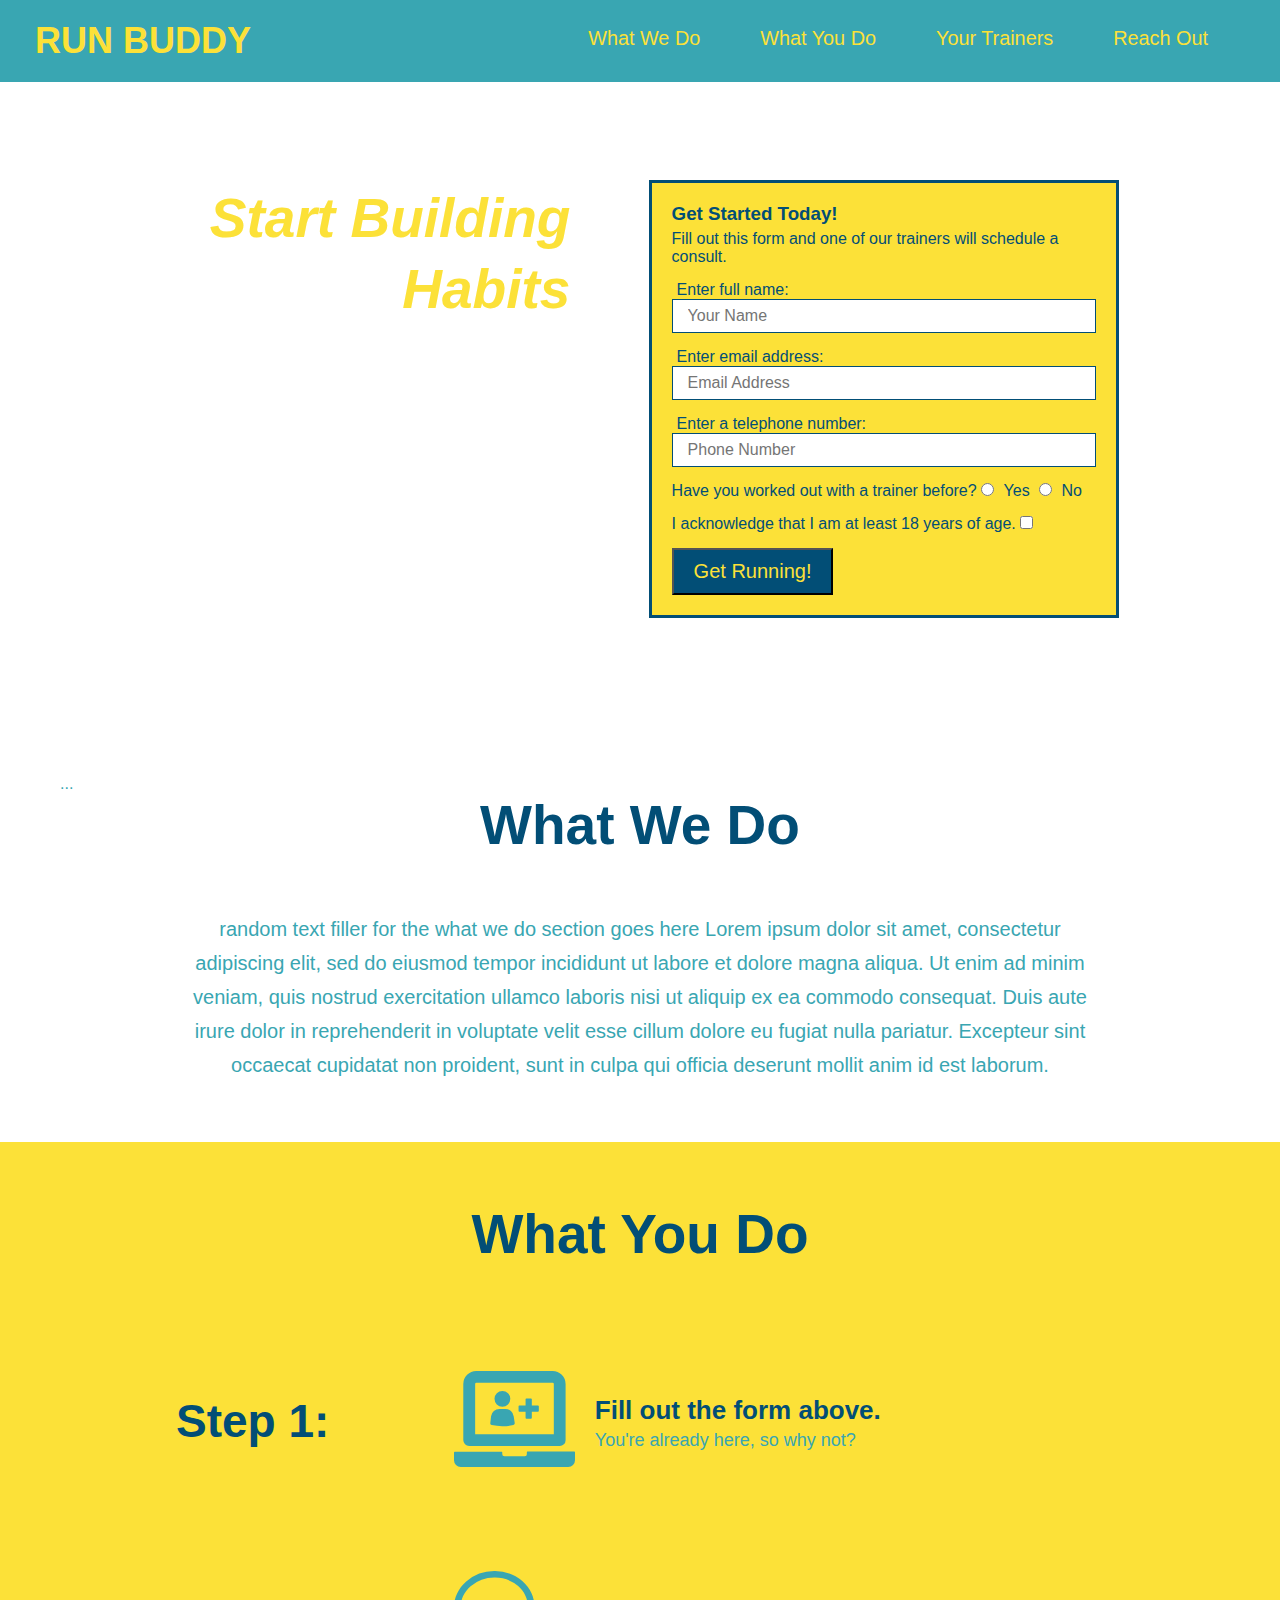
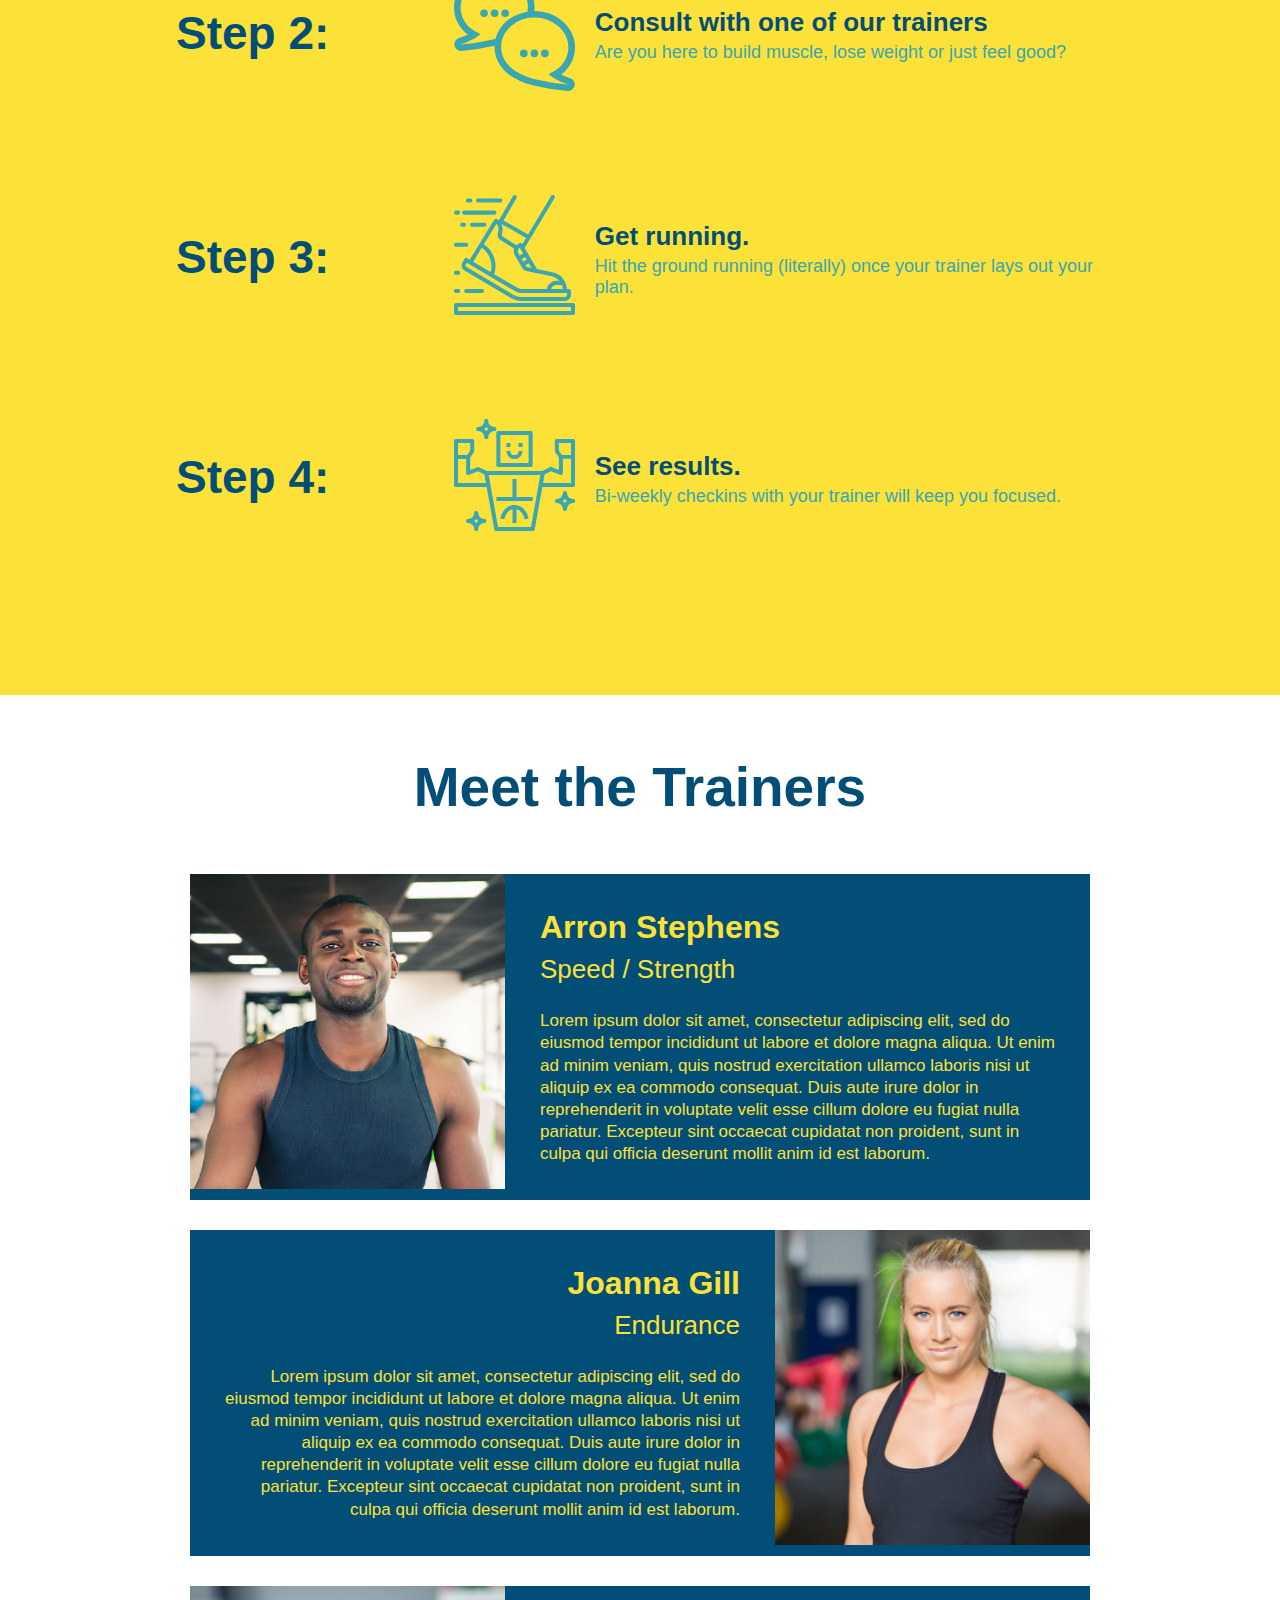
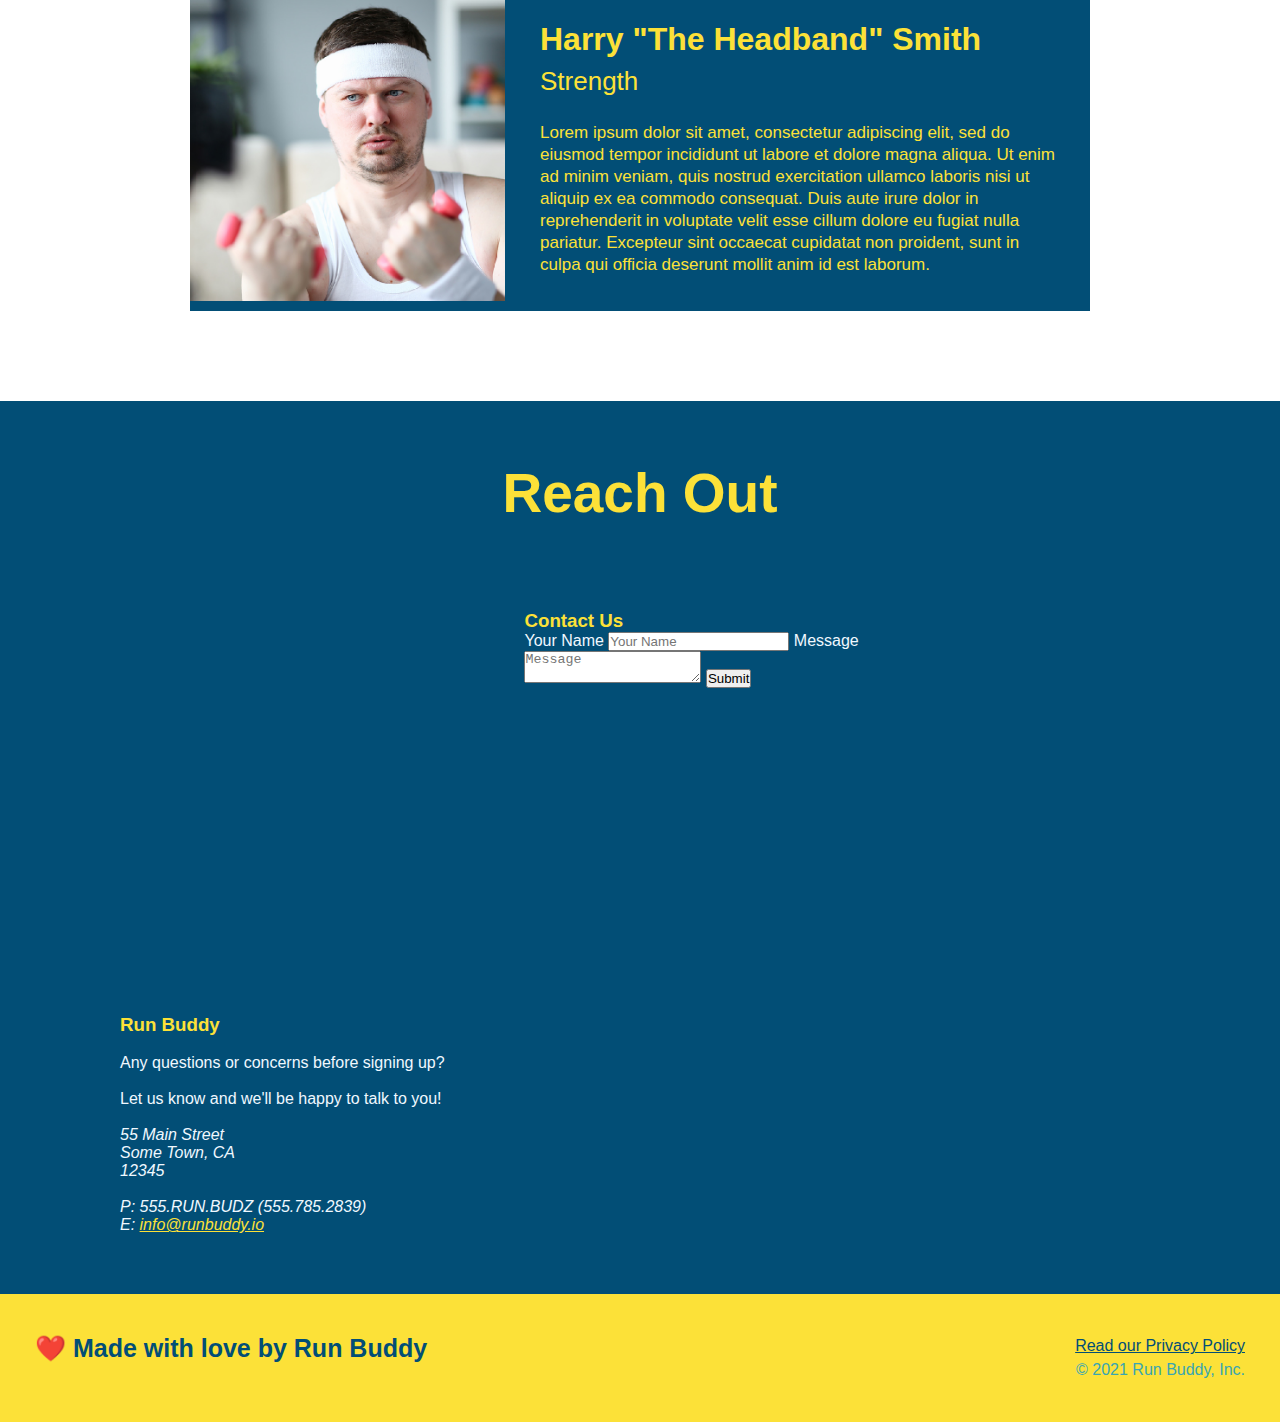
==== commit 3a1053a7: "flexbox for steps section" ====
--- a/index.html
+++ b/index.html
@@ -66,41 +66,76 @@
 
     <section id="what-we-do" class="intro">
       ...
+      <div class="flex-row">
       <h2 class="section-title primary-border">What We Do</h2>
+      </div>
+      <div class="flex-row">
       <p>
         random text filler for the what we do section goes here Lorem ipsum dolor sit amet, consectetur adipiscing elit, sed do eiusmod tempor incididunt ut labore et dolore magna aliqua. Ut enim ad minim veniam, quis nostrud exercitation ullamco laboris nisi ut aliquip ex ea commodo consequat. Duis aute irure dolor in reprehenderit in voluptate velit esse cillum dolore eu fugiat nulla pariatur. Excepteur sint occaecat cupidatat non proident, sunt in culpa qui officia deserunt mollit anim id est laborum.
       </p>
+      </div>
     </section>
 
     <section id="what-you-do" class="steps">
-      
+      <div class="flex-row">
       <h2 class="section-title secondary-border">What You Do</h2>
-
-      <div>
-        <img src="assets/images/step-1.svg" alt=""/>
-        <h3>Step 1: <span>Fill out the form above.</span></h3>
-        <p>You're already here, so why not?</p>
-      </div>
-      <div>
-        <img src="assets/images/step-2.svg" alt=""/>
-        <h3>Step 2: <span>Consult with one of our trainers</span></h3>
-        <p>Are you here to build muscle, lose weight or just feel good?</p>
-      </div>
-      <div>
-        <img src="assets/images/step-3.svg" alt=""/>
-        <h3>Step 3: <span>Get running.</span></h3>
-        <p>Hit the ground running (literally) once your trainer lays out your plan.</p>
-      </div>
-      <div>
-        <img src="assets/images/step-4.svg" alt=""/>
-        <h3>Step 4: <span>See results.</span></h3>
-        <p>Bi-weekly checkins with your trainer will keep you focused.</p>
+      </div>
+      <div class ="step">
+        <h3>Step 1:</h3>
+        <div class="step-info">
+          <div class="step-img">
+            <img src="assets/images/step-1.svg" alt=""/>
+          </div>
+          <div class="step-text">
+            <h4>Fill out the form above.</h4>
+            <p>You're already here, so why not?</p>
+          </div>
+        </div>
+      </div>
+      <div class="step">
+        <h3>Step 2:</h3>
+        <div class="step-info">
+          <div class="step-img">
+            <img src="assets/images/step-2.svg" alt=""/>
+          </div>
+          <div class="step-text">
+            <h4>Consult with one of our trainers</h4>
+            <p>Are you here to build muscle, lose weight or just feel good?</p>
+          </div>
+          </div>
+        </div>
+      <div class="step">
+        <h3>Step 3: </h3>
+        <div class="step-info">
+          <div class="step-img">
+            <img src="assets/images/step-3.svg" alt=""/>
+          </div>
+          <div class="step-text">
+            <h4>Get running.</h4>
+            <p>Hit the ground running (literally) once your trainer lays out your plan.</p>
+            </div>
+          </div>
+        </div>
+      <div class="step">
+        <h3>Step 4: </h3>
+        <div class="step-info">
+          <div class="step-img">
+            <img src="assets/images/step-4.svg" alt=""/>
+          </div>
+          <div class="step-text">
+            <h4>See results.</h4>
+            <p>Bi-weekly checkins with your trainer will keep you focused.</p>
+            </div>
+          </div>
       </div>
     </section> 
 
     <section id="your-trainers" class="trainers">
+      <div class="flex-row">
       <h2 class="section-title primary-border">Meet the Trainers</h2>
+      </div>
       <article class="trainer">
+
         <img src="assets/images/trainer-1.jpg" alt="Arron Stephnes in his workout gear"/>
         <div class="trainer-bio text-left">
           <h3>Arron Stephens</h3>
@@ -131,7 +166,9 @@
 
 
     <section id="reach-out" class="contact">
+      <div class="flex-row">
       <h2 class="section-title secondary-border">Reach Out</h2>
+      </div>
       <div class="contact-info">
         <iframe src="https://www.google.com/maps/embed?pb=!1m18!1m12!1m3!1d2928.7584992609727!2d-83.3434297846638!3d42.772312479161215!2m3!1f0!2f0!3f0!3m2!1i1024!2i768!4f13.1!3m3!1m2!1s0x8824916153ee08b5%3A0x6cc0c938e35fd325!2s9090%20N%20Eston%20Rd%2C%20Village%20of%20Clarkston%2C%20MI%2048348!5e0!3m2!1sen!2sus!4v1638038821039!5m2!1sen!2sus"
         width="400" 
--- a/assets/css/style.css
+++ b/assets/css/style.css
@@ -125,27 +125,25 @@
     padding: 10px 20px;
     font-size: 20px;
 }
-.intro {
-    text-align: center;
-}
+
 .section-title {
     font-size: 55px;
     color: #024e76;
-    margin-bottom: 35px;
-    padding: 0 100px 20px 100px;
-    border-bottom: 3px solid;
-    display: inline-block;
+    padding-bottom: 20px;
+    text-align: center;
+    margin: 0 auto 35px auto;
+    width: 50%;
 }
 .intro p {
     line-height: 1.7;
     color: #39a6b2;
     width: 80%;
     font-size: 20px;
-    margin: 0 auto
+    margin: 0 auto;
+    text-align: center;
 }
 .steps {
     background-color: #fce138;
-    text-align: center;
 }
 .primary-border {
     border-color: #fce138;
@@ -153,27 +151,45 @@
 .secondary-border {
     border-color: #39a6b2;
 }
-.steps div {
-    margin-bottom: 80px;
-}
-.steps img {
-    width: 15%;
-    margin: 10px 0
-}
-.steps h3 {
+.step {
+    margin: 50px auto;
+    padding-bottom: 50px;
+    width: 80%;
+    border-bottom: 1 px solid #39a6b2;
+    display: flex;
+    flex-wrap: wrap;
+    align-items: center;
+    justify-content: space-between;
+}
+.step h3 {
     color: #024e76;
     font-size: 46px;
-    margin-top: 10px;
-}
-.steps p {
+    flex: 1 30%;
+}
+.step-info {
+    flex: 2 70%;
+    display: flex;
+    flex-wrap: wrap;
+    align-items: center;
+}
+.step-text {
+    flex: 12;
+}
+.step-text p {
     color: #39a6b2;
-    font-size: 23px;
-}
-.steps span {
-    font-size: 38px;
-}
-.trainers {
-    text-align: center;
+    font-size: 18px;
+}
+.step-text h4 {
+    font-size: 26px;
+    line-height: 1.5;
+    color: #024e76;
+}
+.step-img {
+    flex: 1 12%;
+    margin-right: 20px;
+}
+.step-img img {
+    max-width: 100%;
 }
 .trainer {
     width: 900px;
@@ -213,7 +229,6 @@
 }
 /*reach out segment details*/
 .contact {
-    text-align: center;
     background: #024e76
 }
 .contact h2 {
@@ -236,4 +251,7 @@
 }
 .contact-info div a {
     color: #fce138;
+}
+.flex-row {
+    display: flex;
 }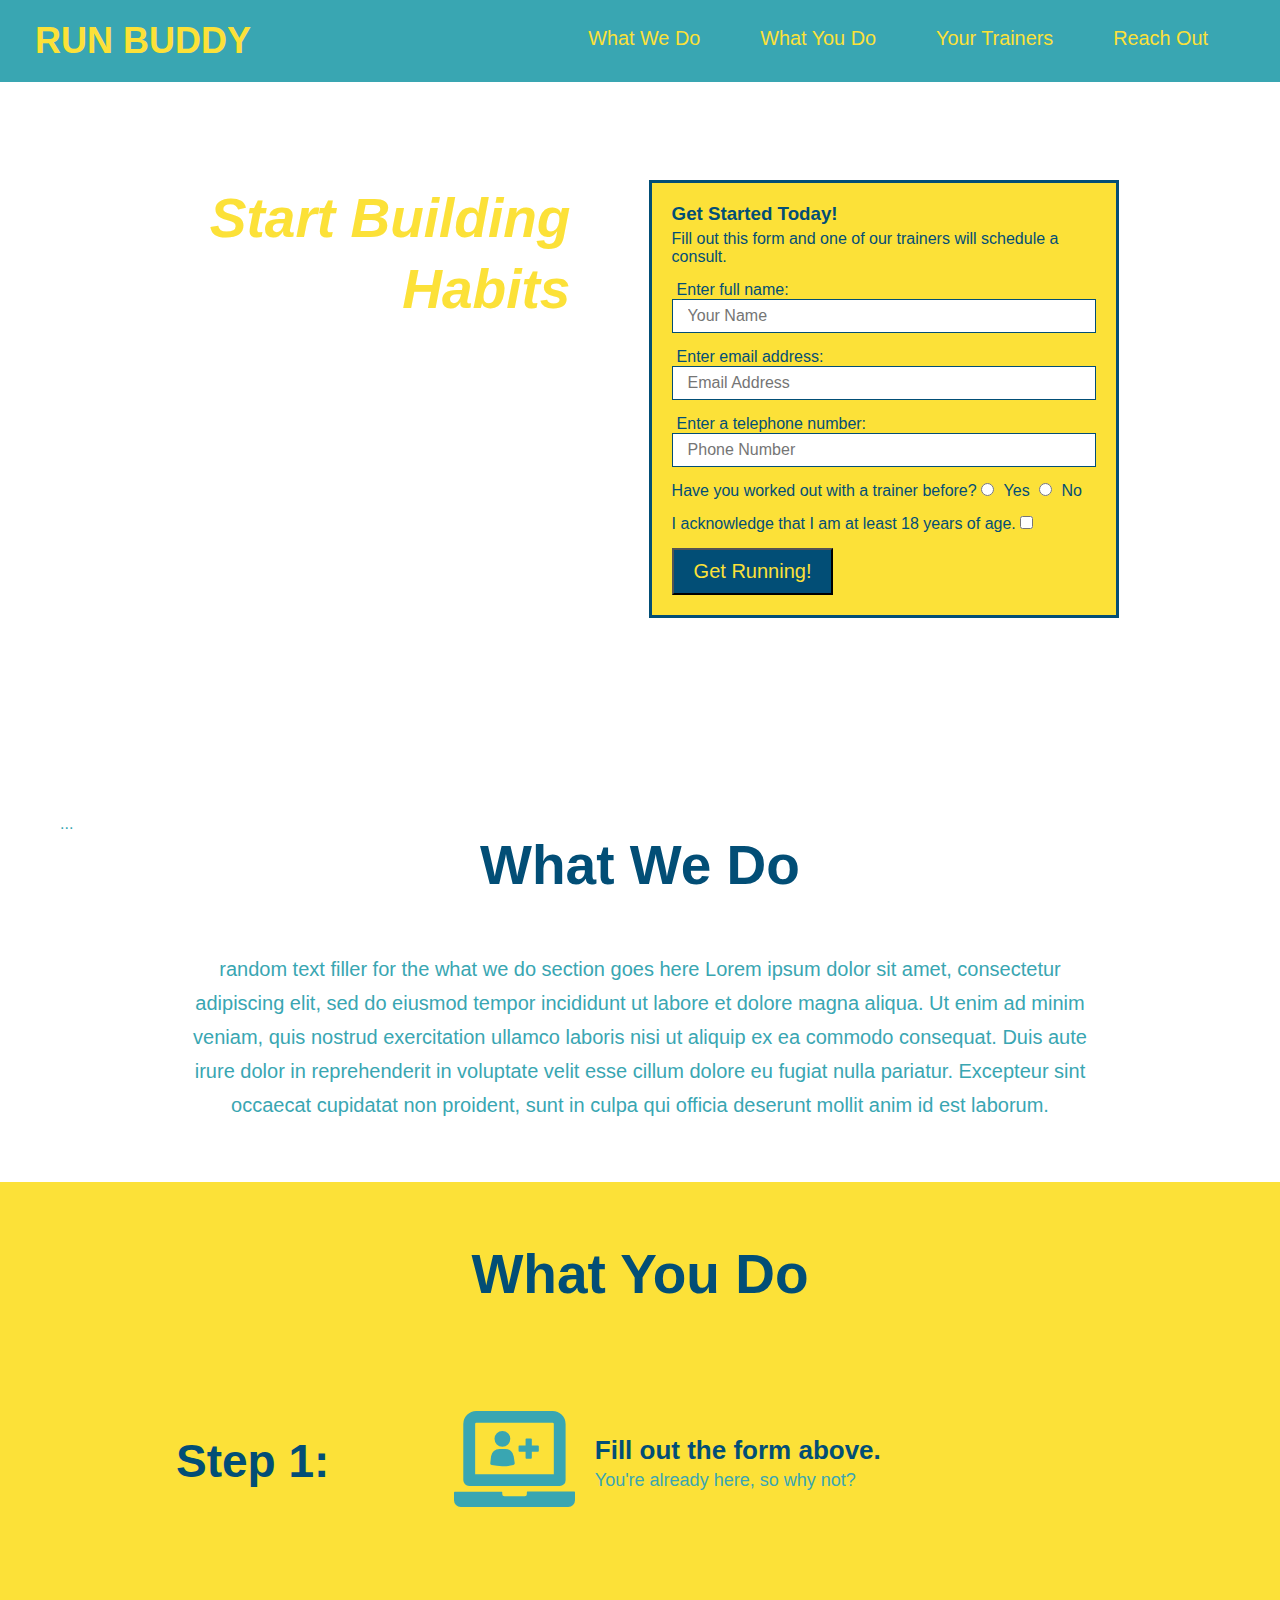
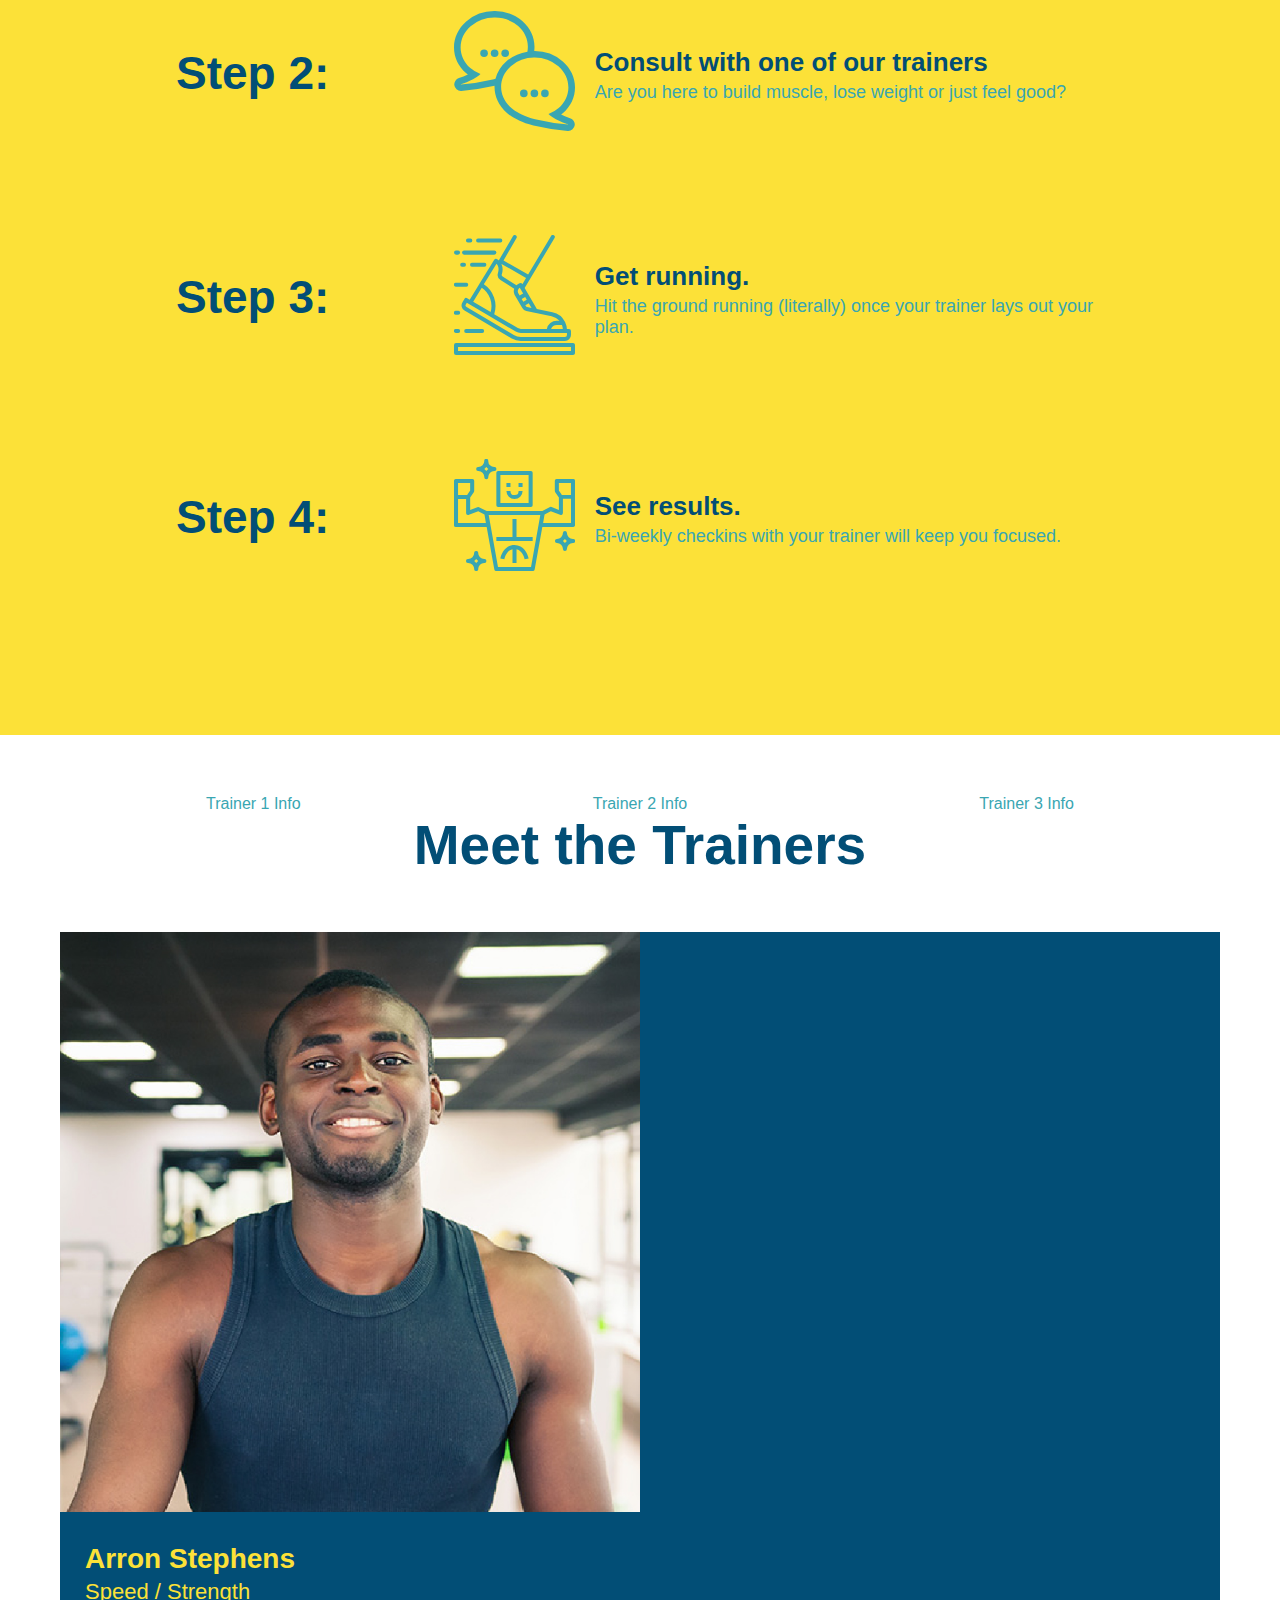
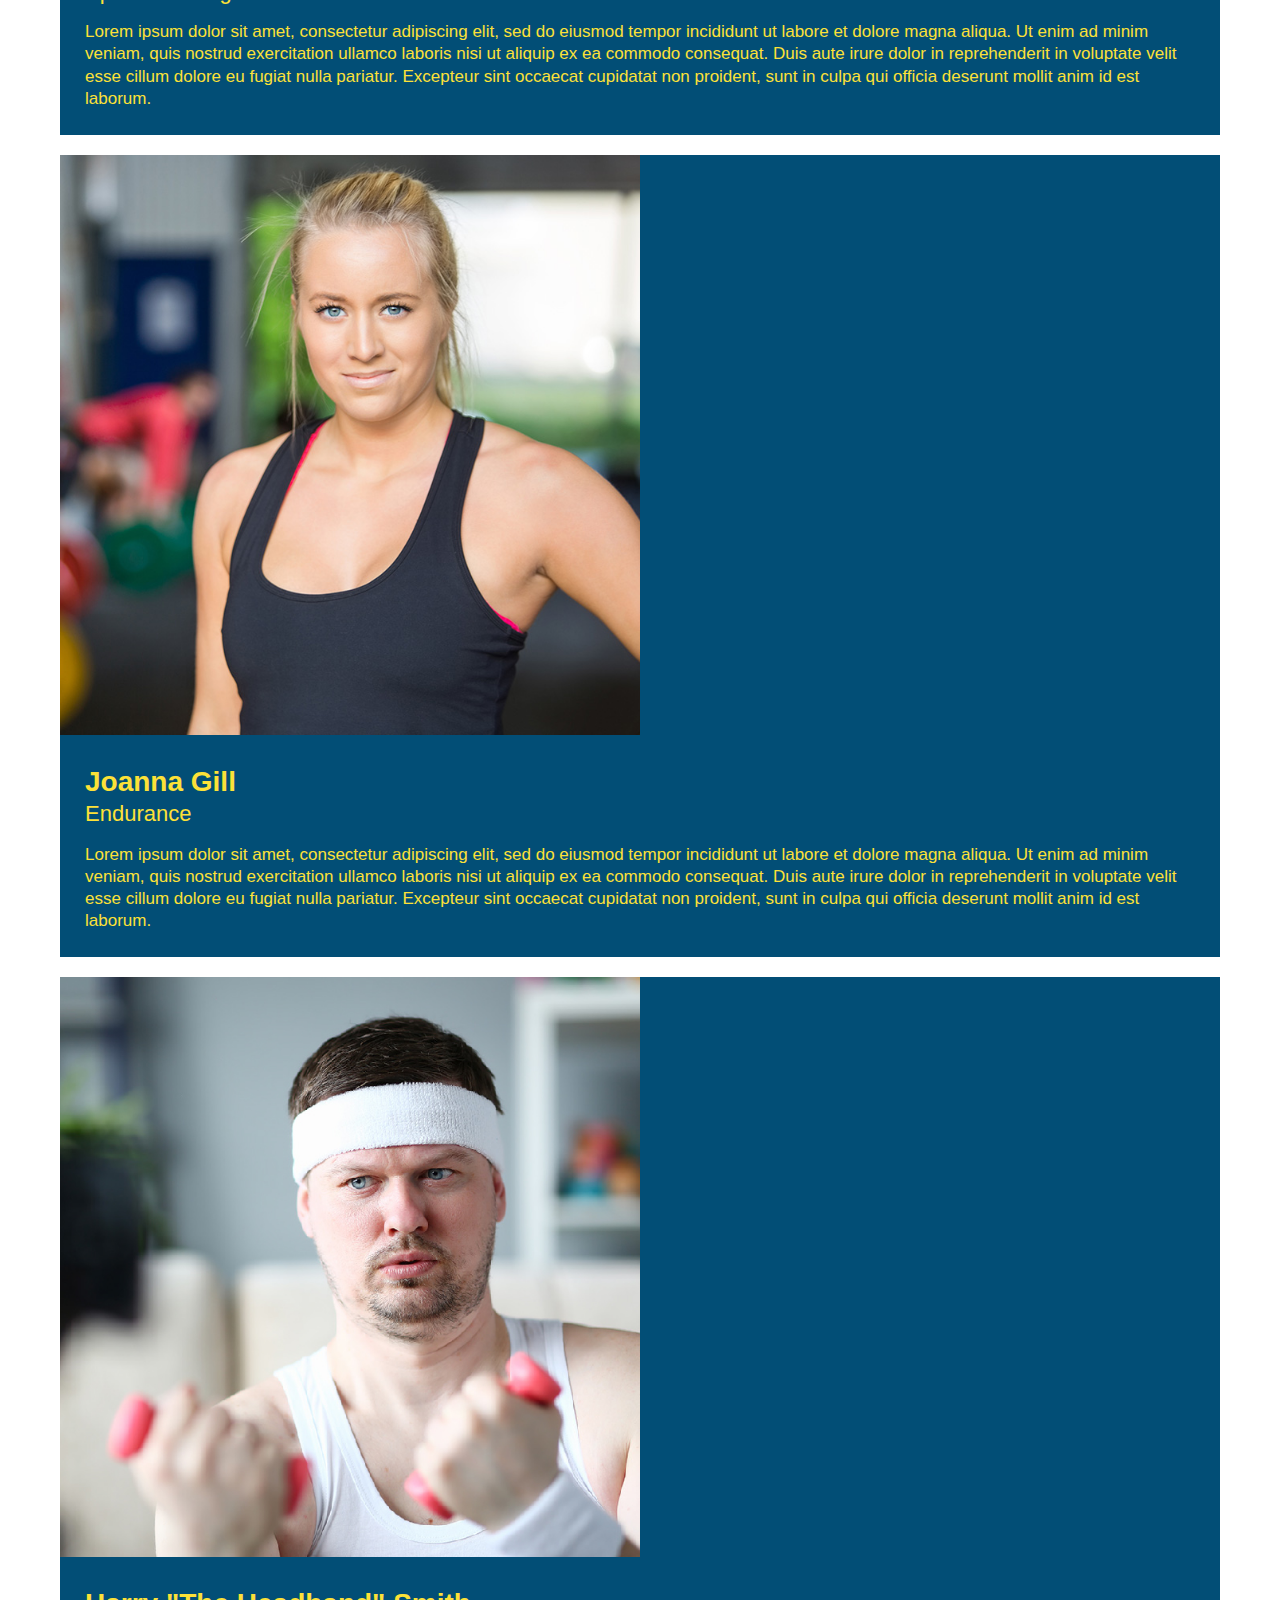
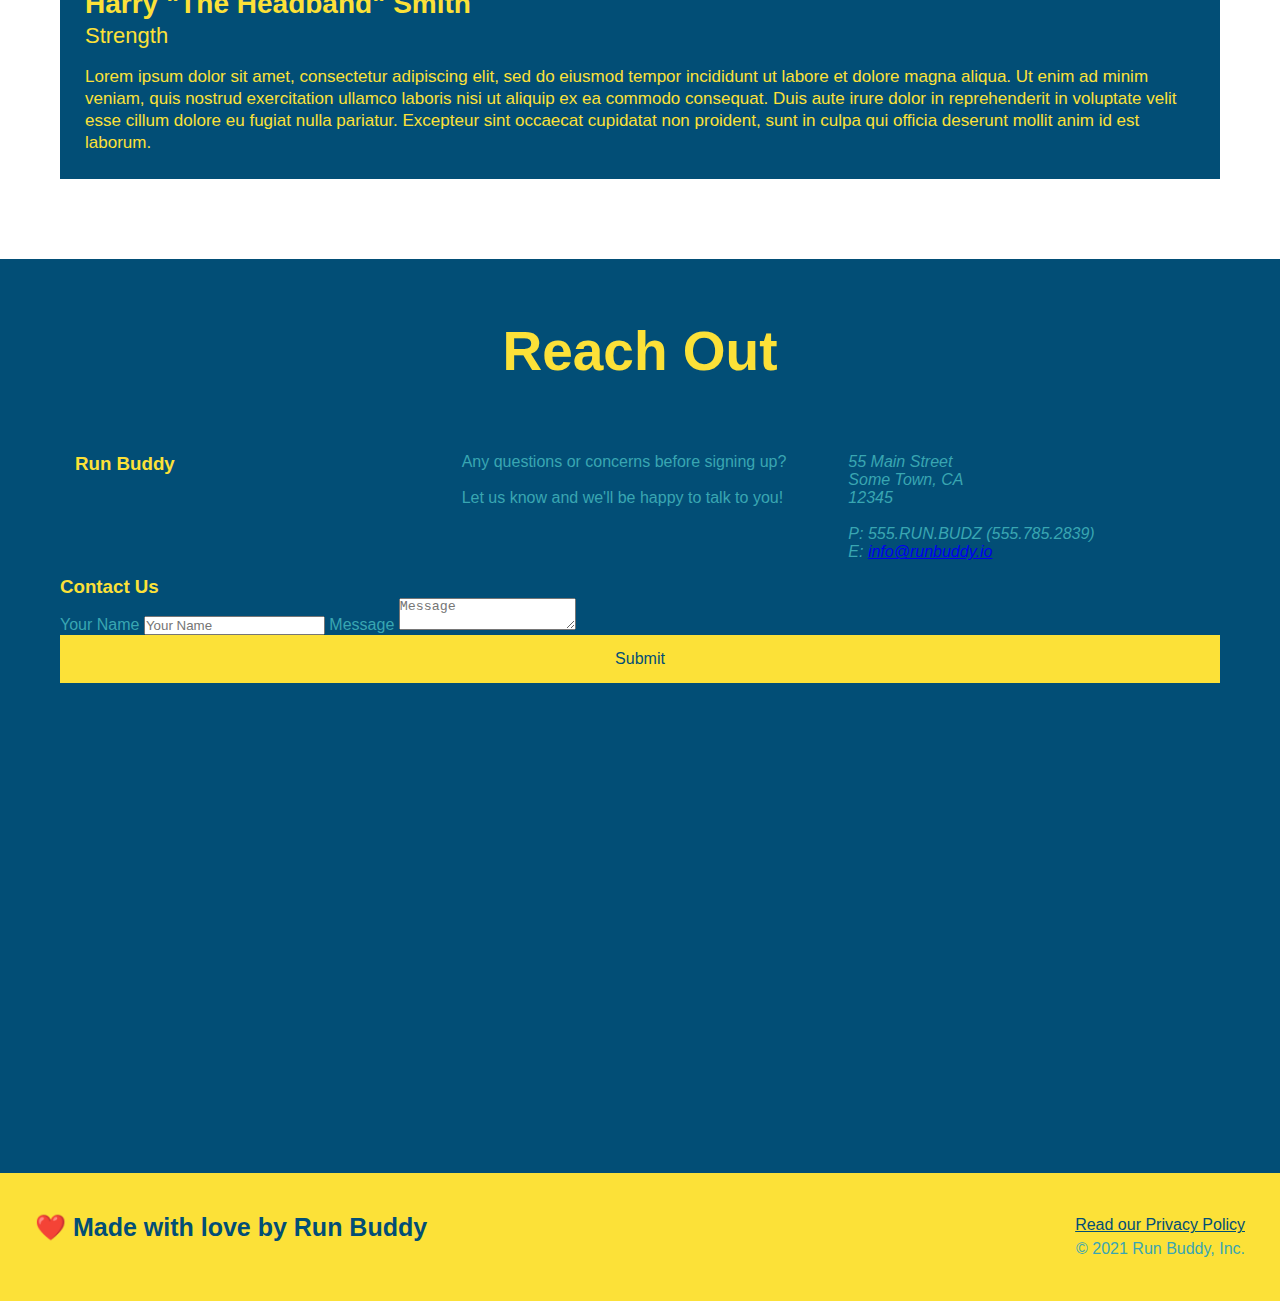
==== commit 9fc38559: "added flexboxing to trainers and contact sections" ====
--- a/index.html
+++ b/index.html
@@ -4,6 +4,7 @@
     <meta charset="UTF-8"/>
     <title>Run Buddy</title>
       <link rel="stylesheet" href="assets/css/style.css" />
+      <link rel="stylesheet" href="assets/css/secondary-styles.css"/>
   </head>
   <body>
     <header>
@@ -129,34 +130,41 @@
           </div>
       </div>
     </section> 
-
-    <section id="your-trainers" class="trainers">
-      <div class="flex-row">
+   
+    <section id="your-trainers">
+      <div class="trainers">
+        <!-- This is for show; keep the article tags you have -->
+        <article>Trainer 1 Info</article>
+        <article>Trainer 2 Info</article>
+        <article>Trainer 3 Info</article>  
+      </div>
+      <div class="flex-row">
+      
       <h2 class="section-title primary-border">Meet the Trainers</h2>
       </div>
+     
       <article class="trainer">
-
         <img src="assets/images/trainer-1.jpg" alt="Arron Stephnes in his workout gear"/>
-        <div class="trainer-bio text-left">
-          <h3>Arron Stephens</h3>
-          <h4>Speed / Strength</h4>
+        <div class="trainer-bio">
+          <h3 class="trainer-name">Arron Stephens</h3>
+          <h4 class="trainer-role">Speed / Strength</h4>
           <p>Lorem ipsum dolor sit amet, consectetur adipiscing elit, sed do eiusmod tempor incididunt ut labore et dolore magna aliqua. Ut enim ad minim veniam, quis nostrud exercitation ullamco laboris nisi ut aliquip ex ea commodo consequat. Duis aute irure dolor in reprehenderit in voluptate velit esse cillum dolore eu fugiat nulla pariatur. Excepteur sint occaecat cupidatat non proident, sunt in culpa qui officia deserunt mollit anim id est laborum.</p>
         </div>
       </article>
       <article class="trainer">
-        <div class="trainer-bio text-right">
-          <h3>Joanna Gill</h3>
-          <h4>Endurance</h4>
+        <img src="assets/images/trainer-2.jpg" alt="Joann Gill in her workout gear"/>
+        <div class="trainer-bio">
+          <h3 class="trainer-name">Joanna Gill</h3>
+          <h4 class="trainer-role">Endurance</h4>
           <p>Lorem ipsum dolor sit amet, consectetur adipiscing elit, sed do eiusmod tempor incididunt ut labore et dolore magna aliqua. Ut enim ad minim veniam, quis nostrud exercitation ullamco laboris nisi ut aliquip ex ea commodo consequat. Duis aute irure dolor in reprehenderit in voluptate velit esse cillum dolore eu fugiat nulla pariatur. Excepteur sint occaecat cupidatat non proident, sunt in culpa qui officia deserunt mollit anim id est laborum.</p>
-
-        </div>
-        <img src="assets/images/trainer-2.jpg" alt="Joann Gill in her workout gear"/>
+        </div>
       </article>
+      
       <article class="trainer">
         <img src="assets/images/trainer-3.jpg" alt="Harry in his headband"/>
-        <div class="trainer-bio text-left">
-          <h3>Harry "The Headband" Smith</h3>
-          <h4>Strength</h4>
+        <div class="trainer-bio">
+          <h3 class="trainer-name">Harry "The Headband" Smith</h3>
+          <h4 class="trainer-role">Strength</h4>
           <p>Lorem ipsum dolor sit amet, consectetur adipiscing elit, sed do eiusmod tempor incididunt ut labore et dolore magna aliqua. Ut enim ad minim veniam, quis nostrud exercitation ullamco laboris nisi ut aliquip ex ea commodo consequat. Duis aute irure dolor in reprehenderit in voluptate velit esse cillum dolore eu fugiat nulla pariatur. Excepteur sint occaecat cupidatat non proident, sunt in culpa qui officia deserunt mollit anim id est laborum.</p>
 
         </div>
@@ -166,8 +174,40 @@
 
 
     <section id="reach-out" class="contact">
-      <div class="flex-row">
+ 
       <h2 class="section-title secondary-border">Reach Out</h2>
+      <div class="contact-info">
+        <h3>Run Buddy</h3>
+          <br />
+        <p>Any questions or concerns before signing up?
+          <br />
+          <br />
+           Let us know and we'll be happy to talk to you!
+           <br />
+           <br />
+        </p>
+        <address>
+          55 Main Street 
+          <br /> 
+  
+          Some Town, CA <br />
+          12345 <br />
+          <br />
+          P: 555.RUN.BUDZ (555.785.2839) <br />
+          E: <a href="mailto:info@runbuddy.io">info@runbuddy.io</a>
+        </address>
+      </div>
+      <div class="contact-form">
+        <h3>Contact Us</h3>
+        <form>
+          <label for="contact-name">Your Name</label>
+          <input for="text" id="contact-name" placeholder="Your Name"/>
+
+          <label for="contact-message">Message</label>
+          <textarea id="contact-message" placeholder="Message"></textarea>
+
+          <button type="submit">Submit</button>
+        </form>
       </div>
       <div class="contact-info">
         <iframe src="https://www.google.com/maps/embed?pb=!1m18!1m12!1m3!1d2928.7584992609727!2d-83.3434297846638!3d42.772312479161215!2m3!1f0!2f0!3f0!3m2!1i1024!2i768!4f13.1!3m3!1m2!1s0x8824916153ee08b5%3A0x6cc0c938e35fd325!2s9090%20N%20Eston%20Rd%2C%20Village%20of%20Clarkston%2C%20MI%2048348!5e0!3m2!1sen!2sus!4v1638038821039!5m2!1sen!2sus"
@@ -177,39 +217,7 @@
         allowfullscreen="" 
         loading="lazy">
         </iframe>
-        <div class="contact-form">
-          <h3>Contact Us</h3>
-          <form>
-            <label for="contact-name">Your Name</label>
-            <input for="text" id="contact-name" placeholder="Your Name"/>
-
-            <label for="contact-message">Message</label>
-            <textarea id="contact-message" placeholder="Message"></textarea>
-
-            <button type="submit">Submit</button>
-          </form>
-        </div>
-        <div>
-          <h3>Run Buddy</h3>
-            <br />
-          <p>Any questions or concerns before signing up?
-            <br />
-            <br />
-             Let us know and we'll be happy to talk to you!
-             <br />
-             <br />
-          </p>
-          <address>
-            55 Main Street 
-            <br /> 
-    
-            Some Town, CA <br />
-            12345 <br />
-            <br />
-            P: 555.RUN.BUDZ (555.785.2839) <br />
-            E: <a href="mailto:info@runbuddy.io">info@runbuddy.io</a>
-          </address>
-        </div>
+       
       </div>
     </section>
     
--- a/assets/css/style.css
+++ b/assets/css/style.css
@@ -191,21 +191,25 @@
 .step-img img {
     max-width: 100%;
 }
+.trainers {
+    width: 100%;
+    margin: 0 auto;
+    display: flex;
+    flex-wrap: wrap;
+    justify-content: space-around;
+}
 .trainer {
-    width: 900px;
-    margin: 0 auto 30px auto;
+    flex: 1;
+    margin: 0 auto 20px auto;
     background: #024e76;
     color: #fce138;
-    overflow: auto;
 }
 .trainer img {
-    width: 35%;
-    float: left;
+    width: 50%;
 }
 .trainer-bio {
-    padding: 35px;
-    float: left;
-    width: 65%;
+    padding: 25px;
+    line-height: 1.3;
 }
 .text-left {
     text-align: left;
@@ -214,18 +218,15 @@
     text-align: right;
 }
 .trainer-bio h3 {
-    font-size: 32px;
-    margin-bottom: 8px;
+    font-size: 28px;
 }
 .trainer-bio h4 {
     font-weight: lighter;
-    font-size: 26px;
-    margin-bottom: 25px;
+    font-size: 22px;
+    margin-bottom: 15px;
 }
 .trainer-bio p {
     font-size: 17px;
-    line-height: 1.3;
-
 }
 /*reach out segment details*/
 .contact {
@@ -237,21 +238,45 @@
 .contact h3 {
     color: #fce138;
 }
+.contact-info > * {
+    flex: 1;
+    margin: 15px;
+}
 .contact-info iframe {
-    width: 400px;
     height: 400px;
 }
 .contact-info div {
-    width: 410px;
-    display: inline-block;
-    vertical-align: top;
-    text-align: left;
-    margin: 30px 0 0 60px;
     color: aliceblue;
 }
+.contact-info p, .contact-info address {
+    font-size: 16px;
+}
+.contact-info input, .contact-info textarea {
+    font-size: 16px;
+    border: 1px solid #024e76;
+    padding: 7px 15px;
+    color: #024e76;
+    width: 100%;
+    margin-bottom: 15px;
+    margin-top: 5px;
+}
+.contact-form button {
+    width: 100%;
+    border: none;
+    background: #fce138;
+    color: #024e76;
+    text-align: center;
+    padding: 15px 0;
+    font-size: 16px;
+}
 .contact-info div a {
     color: #fce138;
 }
 .flex-row {
     display: flex;
+}
+.contact-info {
+    display: flex;
+    justify-content: space-between;
+    flex-wrap: wrap;
 }--- a/assets/css/secondary-styles.css
+++ b/assets/css/secondary-styles.css
@@ -0,0 +1,41 @@
+.hero {
+    background-position: bottom;
+    height: auto;
+    text-align: center;
+    margin-bottom: 40px;
+
+}
+.page-title {
+    color: #fce138;
+    font-style: italic;
+    font-weight: lighter;
+    margin-bottom: 35px;
+    padding: 0 100px 20px 100px;
+    border-bottom: 3px solid;
+    display: inline-block;
+}
+.hero h2 {
+    display: inline-block;
+}
+.secondary-content {
+    width: 80%;
+    margin: 0 auto auto 0;
+    color: #024e76;
+    margin-left: 20px;
+}
+.secondary-content h3 {
+    font-size: 25px;
+    margin: 20px 0 20px 0;
+}
+.secondary-content p {
+    font-size: 16px;
+    line-height: 1.5;
+    margin: 20px 0 20px 0;
+}
+.secondary-content ul {
+    margin: 15px 20px 15px 20px;
+}
+.secondary-content li {
+    color: #39a6b2;
+    margin: 10px 0 10px 0;
+}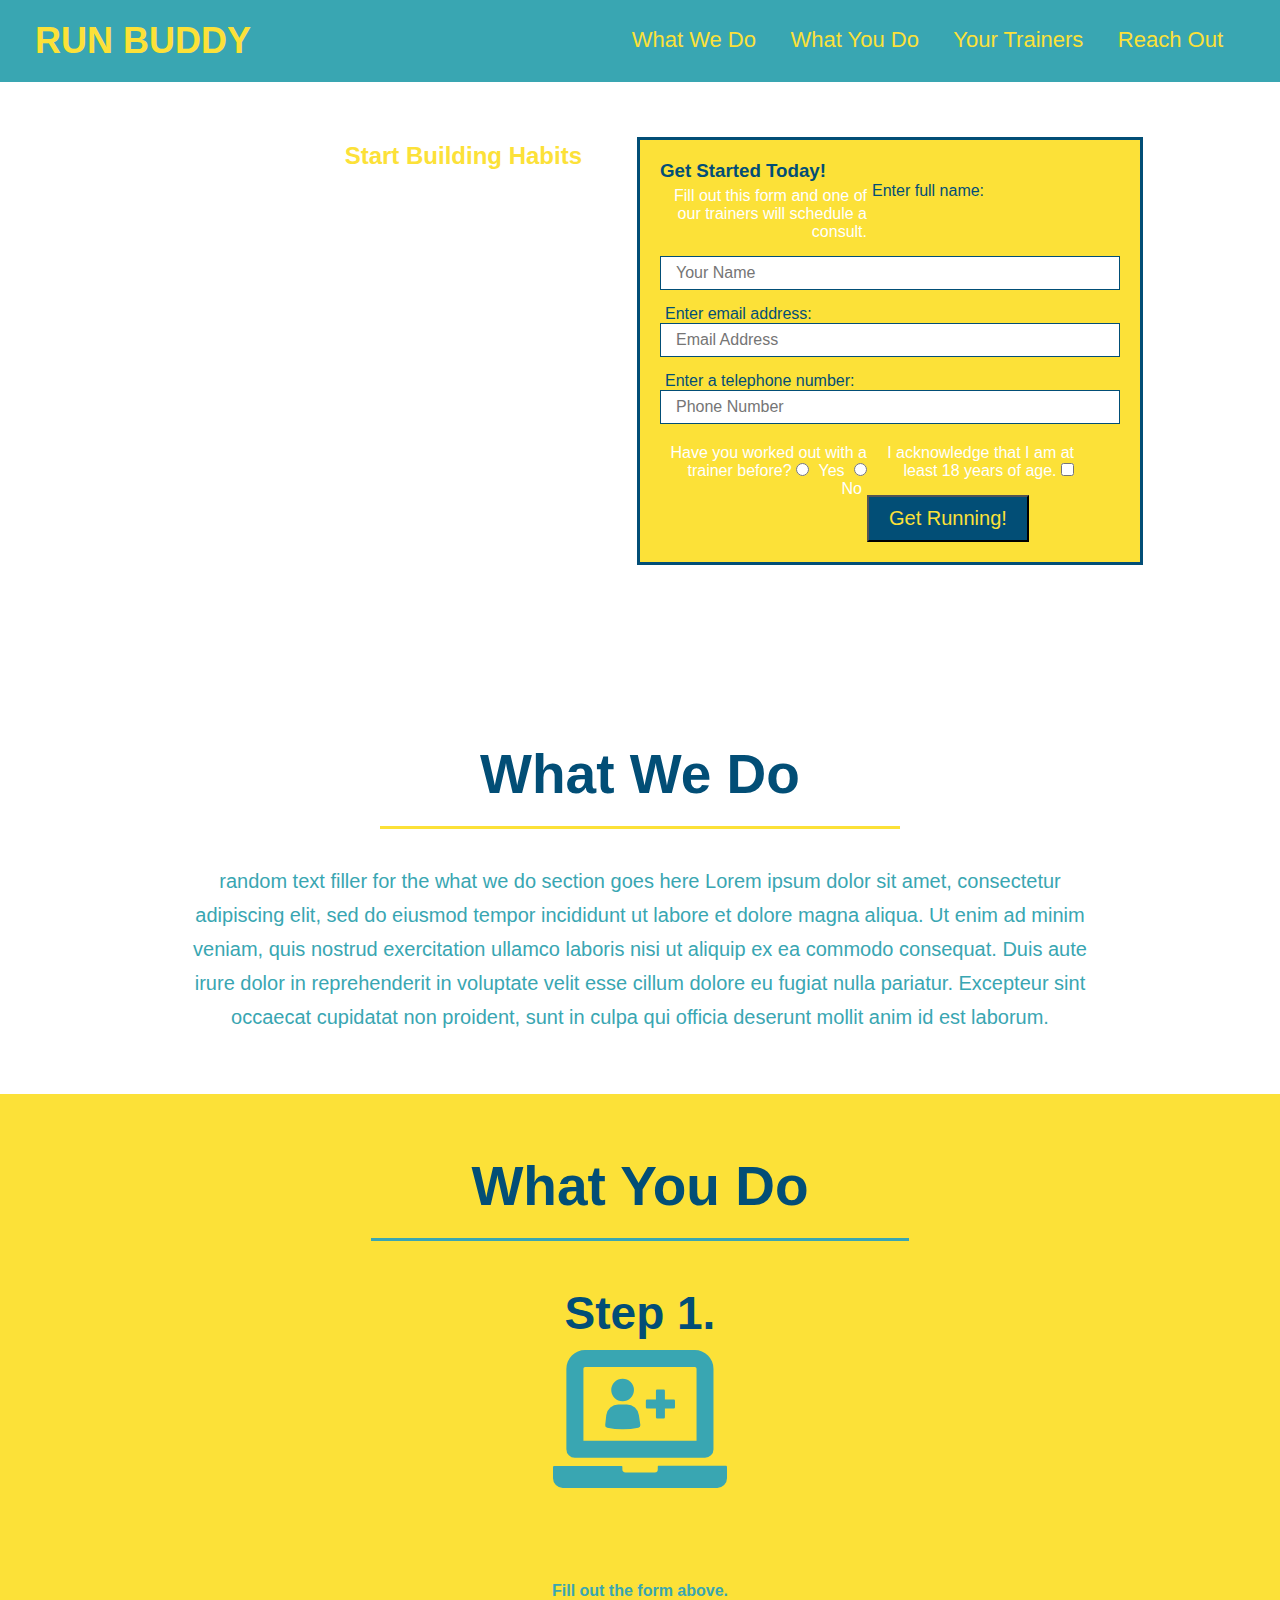
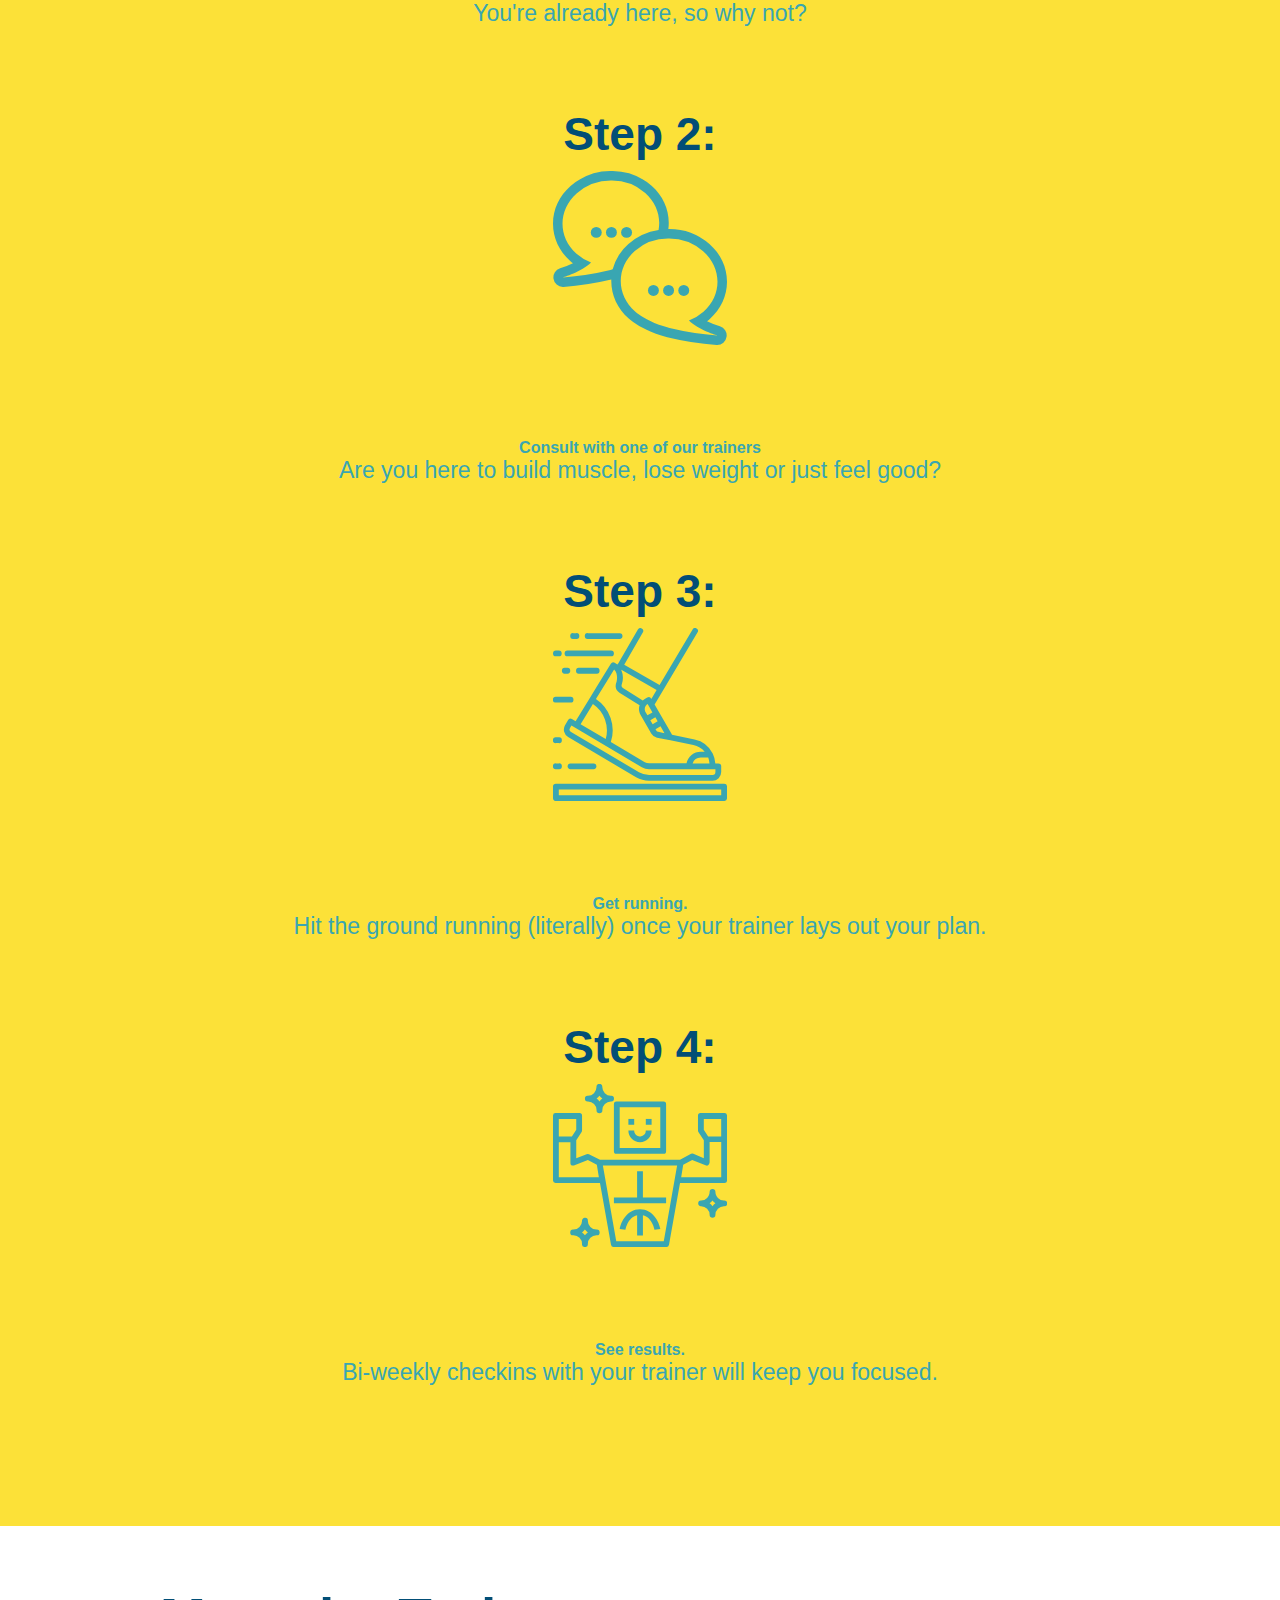
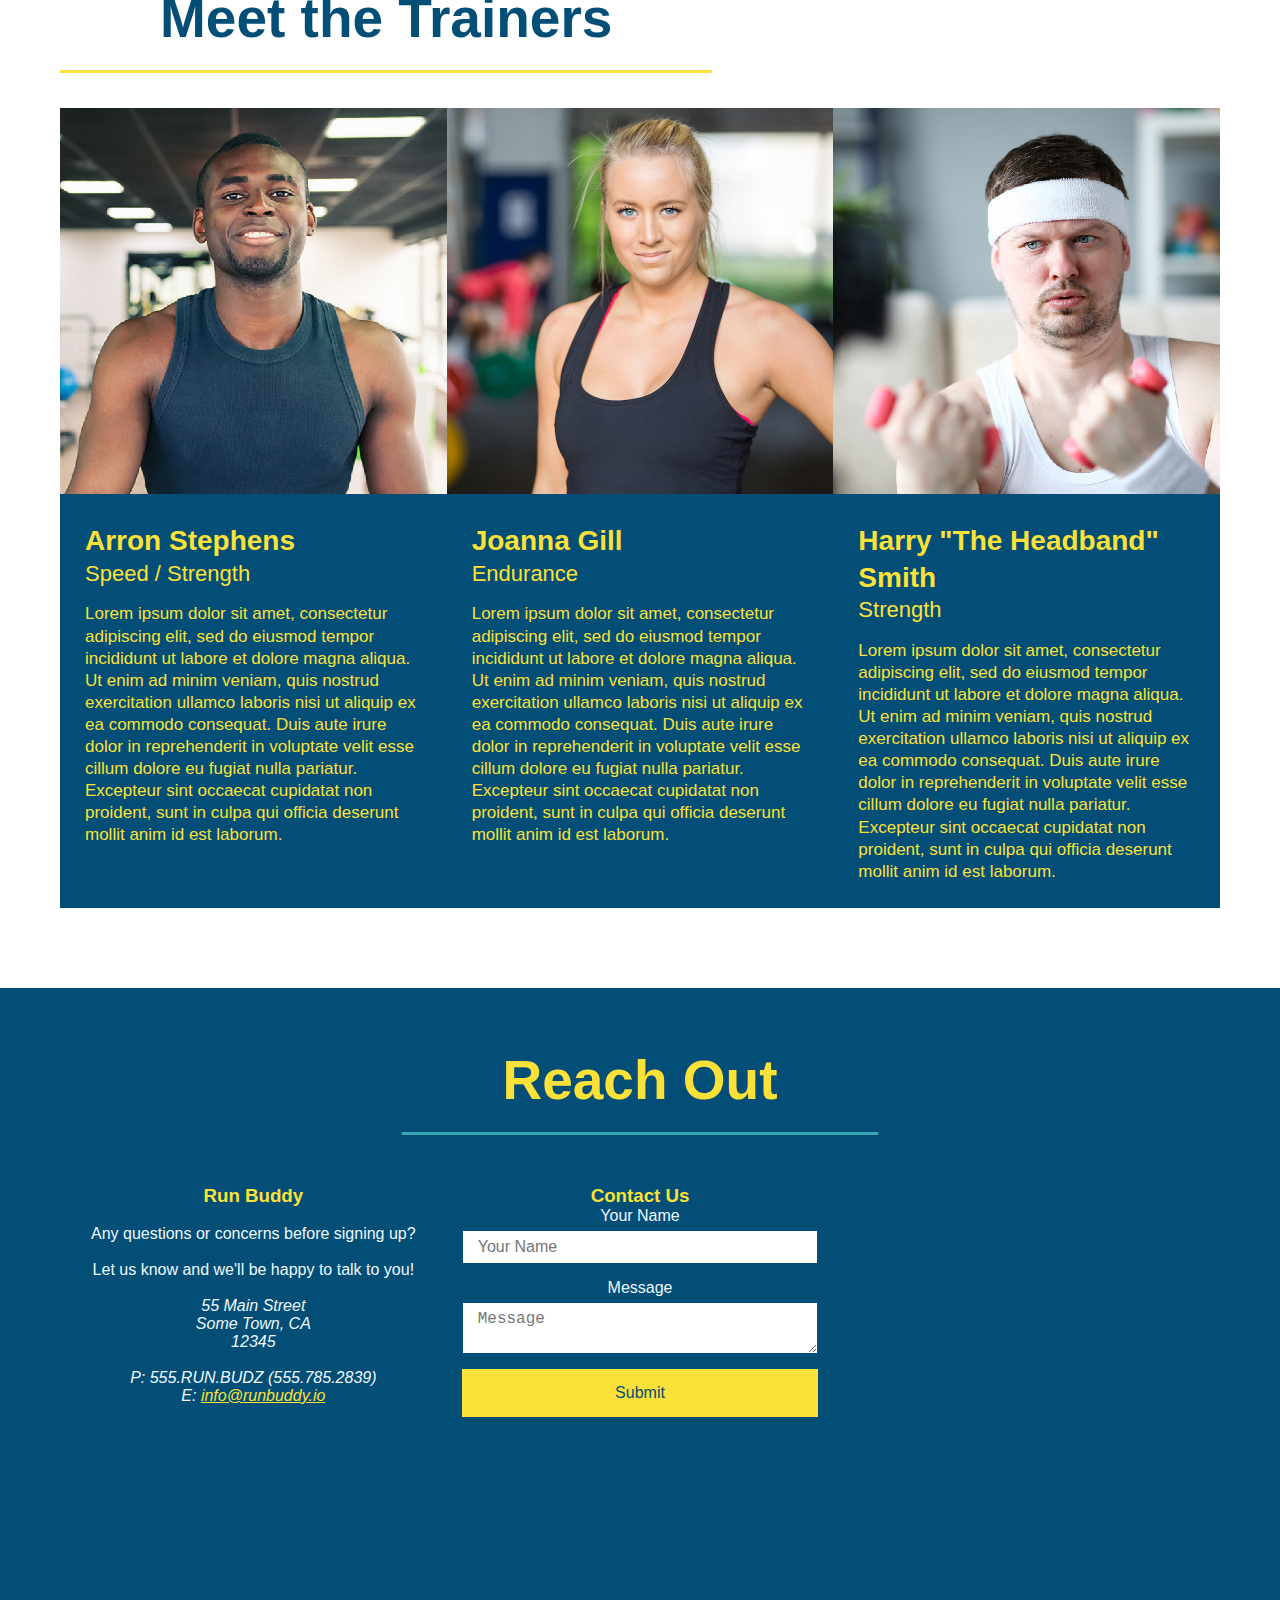
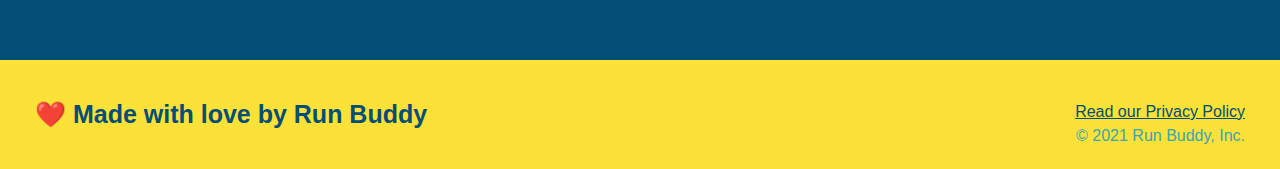
==== commit 3567e345: "fixed all style and html to finish page" ====
--- a/index.html
+++ b/index.html
@@ -2,9 +2,9 @@
 <html lang="en">
   <head>
     <meta charset="UTF-8"/>
+    <meta name="viewport" content="width=device-width, initial-scale=1.0"/>
     <title>Run Buddy</title>
       <link rel="stylesheet" href="assets/css/style.css" />
-      <link rel="stylesheet" href="assets/css/secondary-styles.css"/>
   </head>
   <body>
     <header>
@@ -66,7 +66,6 @@
     </section>
 
     <section id="what-we-do" class="intro">
-      ...
       <div class="flex-row">
       <h2 class="section-title primary-border">What We Do</h2>
       </div>
@@ -80,104 +79,93 @@
     <section id="what-you-do" class="steps">
       <div class="flex-row">
       <h2 class="section-title secondary-border">What You Do</h2>
-      </div>
-      <div class ="step">
-        <h3>Step 1:</h3>
+      <div>
+        <div class="step">
+        <h3>Step 1. </h3>
         <div class="step-info">
           <div class="step-img">
-            <img src="assets/images/step-1.svg" alt=""/>
-          </div>
-          <div class="step-text">
-            <h4>Fill out the form above.</h4>
-            <p>You're already here, so why not?</p>
-          </div>
-        </div>
-      </div>
-      <div class="step">
-        <h3>Step 2:</h3>
+          <img src="assets/images/step-1.svg" alt=""/>
+          </div>
+        <div class="step-text">
+        <h4>Fill out the form above.</h4>
+        <p>You're already here, so why not?</p>
+        </div>
+      </div>
+      <div>
+        <div class="step">
+          <h3>Step 2: </h3>
         <div class="step-info">
           <div class="step-img">
             <img src="assets/images/step-2.svg" alt=""/>
           </div>
           <div class="step-text">
-            <h4>Consult with one of our trainers</h4>
-            <p>Are you here to build muscle, lose weight or just feel good?</p>
-          </div>
-          </div>
-        </div>
-      <div class="step">
-        <h3>Step 3: </h3>
-        <div class="step-info">
-          <div class="step-img">
-            <img src="assets/images/step-3.svg" alt=""/>
-          </div>
-          <div class="step-text">
-            <h4>Get running.</h4>
-            <p>Hit the ground running (literally) once your trainer lays out your plan.</p>
+          <h4>Consult with one of our trainers</h4>
+        <p>Are you here to build muscle, lose weight or just feel good?</p>
+          </div>
+      </div>
+      <div>
+        <div class="step">
+          <h3>Step 3:</h3>
+          <div class="step-info">
+            <div class="step-img">
+              <img src="assets/images/step-3.svg" alt=""/>
             </div>
-          </div>
-        </div>
-      <div class="step">
+          <h4>Get running.</h4>
+          <p>Hit the ground running (literally) once your trainer lays out your plan.</p>
+          </div>
+      </div>
+      <div>
+        <div class="step">
         <h3>Step 4: </h3>
         <div class="step-info">
           <div class="step-img">
             <img src="assets/images/step-4.svg" alt=""/>
           </div>
-          <div class="step-text">
-            <h4>See results.</h4>
-            <p>Bi-weekly checkins with your trainer will keep you focused.</p>
-            </div>
-          </div>
+          <h4>See results.</h4>
+          <p>Bi-weekly checkins with your trainer will keep you focused.</p>
+        </div>
       </div>
     </section> 
-   
+
     <section id="your-trainers">
+      <div class="flex-row">
+      <h2 class="section-title primary-border">Meet the Trainers</h2>
+      </div>
       <div class="trainers">
-        <!-- This is for show; keep the article tags you have -->
-        <article>Trainer 1 Info</article>
-        <article>Trainer 2 Info</article>
-        <article>Trainer 3 Info</article>  
-      </div>
-      <div class="flex-row">
-      
-      <h2 class="section-title primary-border">Meet the Trainers</h2>
-      </div>
-     
       <article class="trainer">
         <img src="assets/images/trainer-1.jpg" alt="Arron Stephnes in his workout gear"/>
         <div class="trainer-bio">
-          <h3 class="trainer-name">Arron Stephens</h3>
-          <h4 class="trainer-role">Speed / Strength</h4>
+          <h3>Arron Stephens</h3>
+          <h4>Speed / Strength</h4>
           <p>Lorem ipsum dolor sit amet, consectetur adipiscing elit, sed do eiusmod tempor incididunt ut labore et dolore magna aliqua. Ut enim ad minim veniam, quis nostrud exercitation ullamco laboris nisi ut aliquip ex ea commodo consequat. Duis aute irure dolor in reprehenderit in voluptate velit esse cillum dolore eu fugiat nulla pariatur. Excepteur sint occaecat cupidatat non proident, sunt in culpa qui officia deserunt mollit anim id est laborum.</p>
         </div>
       </article>
+      
       <article class="trainer">
         <img src="assets/images/trainer-2.jpg" alt="Joann Gill in her workout gear"/>
         <div class="trainer-bio">
-          <h3 class="trainer-name">Joanna Gill</h3>
-          <h4 class="trainer-role">Endurance</h4>
+          <h3>Joanna Gill</h3>
+          <h4>Endurance</h4>
           <p>Lorem ipsum dolor sit amet, consectetur adipiscing elit, sed do eiusmod tempor incididunt ut labore et dolore magna aliqua. Ut enim ad minim veniam, quis nostrud exercitation ullamco laboris nisi ut aliquip ex ea commodo consequat. Duis aute irure dolor in reprehenderit in voluptate velit esse cillum dolore eu fugiat nulla pariatur. Excepteur sint occaecat cupidatat non proident, sunt in culpa qui officia deserunt mollit anim id est laborum.</p>
         </div>
       </article>
-      
+    
       <article class="trainer">
         <img src="assets/images/trainer-3.jpg" alt="Harry in his headband"/>
         <div class="trainer-bio">
-          <h3 class="trainer-name">Harry "The Headband" Smith</h3>
-          <h4 class="trainer-role">Strength</h4>
+          <h3>Harry "The Headband" Smith</h3>
+          <h4>Strength</h4>
           <p>Lorem ipsum dolor sit amet, consectetur adipiscing elit, sed do eiusmod tempor incididunt ut labore et dolore magna aliqua. Ut enim ad minim veniam, quis nostrud exercitation ullamco laboris nisi ut aliquip ex ea commodo consequat. Duis aute irure dolor in reprehenderit in voluptate velit esse cillum dolore eu fugiat nulla pariatur. Excepteur sint occaecat cupidatat non proident, sunt in culpa qui officia deserunt mollit anim id est laborum.</p>
-
         </div>
       </article>
-
-    </section>
-
+      </div>
+    </section>
 
     <section id="reach-out" class="contact">
- 
       <h2 class="section-title secondary-border">Reach Out</h2>
       <div class="contact-info">
-        <h3>Run Buddy</h3>
+        <div>
+          <h3>Run Buddy</h3>
           <br />
         <p>Any questions or concerns before signing up?
           <br />
@@ -197,36 +185,35 @@
           E: <a href="mailto:info@runbuddy.io">info@runbuddy.io</a>
         </address>
       </div>
-      <div class="contact-form">
-        <h3>Contact Us</h3>
-        <form>
-          <label for="contact-name">Your Name</label>
-          <input for="text" id="contact-name" placeholder="Your Name"/>
-
-          <label for="contact-message">Message</label>
-          <textarea id="contact-message" placeholder="Message"></textarea>
-
-          <button type="submit">Submit</button>
-        </form>
-      </div>
-      <div class="contact-info">
-        <iframe src="https://www.google.com/maps/embed?pb=!1m18!1m12!1m3!1d2928.7584992609727!2d-83.3434297846638!3d42.772312479161215!2m3!1f0!2f0!3f0!3m2!1i1024!2i768!4f13.1!3m3!1m2!1s0x8824916153ee08b5%3A0x6cc0c938e35fd325!2s9090%20N%20Eston%20Rd%2C%20Village%20of%20Clarkston%2C%20MI%2048348!5e0!3m2!1sen!2sus!4v1638038821039!5m2!1sen!2sus"
+        
+        <div class="contact-form">
+          <h3>Contact Us</h3>
+          <form>
+            <label for="contact-name">Your Name</label>
+            <input type="text" id="contact-name" placeholder="Your Name"/>
+
+            <label for="contact-message">Message</label>
+            <textarea id="contact-message" placeholder="Message"></textarea>
+
+            <button type="submit">Submit</button>
+          </form>
+        </div>
+          <iframe src="https://www.google.com/maps/embed?pb=!1m18!1m12!1m3!1d2928.7584992609727!2d-83.3434297846638!3d42.772312479161215!2m3!1f0!2f0!3f0!3m2!1i1024!2i768!4f13.1!3m3!1m2!1s0x8824916153ee08b5%3A0x6cc0c938e35fd325!2s9090%20N%20Eston%20Rd%2C%20Village%20of%20Clarkston%2C%20MI%2048348!5e0!3m2!1sen!2sus!4v1638038821039!5m2!1sen!2sus"
         width="400" 
         height="450" 
         style="border:0;" 
         allowfullscreen="" 
         loading="lazy">
         </iframe>
-       
       </div>
     </section>
     
     <footer>
-        <h2> ❤️ Made with love by Run Buddy</h2>
         <div>
           <a href="./privacy-policy.html">Read our Privacy Policy</a><br />
           &copy; 2021 Run Buddy, Inc.
         </div>
+        <h2> ❤️ Made with love by Run Buddy</h2>
     </footer>
      
   </body>
--- a/assets/css/style.css
+++ b/assets/css/style.css
@@ -11,16 +11,13 @@
 header {
     padding: 20px 35px;
     background-color: #39a6b2;
-    display: flex;
-    justify-content: space-between;
-    flex-wrap: wrap;
 }
 header h1 {
     font-weight: bold;
     font-size: 36px;
     color: #fce138;
     margin: 0;
-    
+    display: inline;
 }
 
 header a {
@@ -28,34 +25,30 @@
     text-decoration: none;
 }
 header nav {
+    float: right;
     margin: 7px;
 }
-header nav ul {
-    display: flex;
-    flex-wrap: wrap;
-    justify-content: space-between;
-    align-items: center;
-    list-style-type: none;
+header nav ul li {
+    display: inline;
 }
 header nav ul li a {
-    margin: 0 30px;
+    padding: 10px 15px;
     font-weight: lighter;
-    font-size: 1.55vw;
+    font-size: 22px;
 }
 footer {
     background: #fce138;
     width: 100%;
     padding: 40px 35px;
-    display: flex;
-    justify-content: space-between;
-    flex-wrap: wrap;
 }
 footer h2 {
+    display: inline;
     color: #024e76;
     font-size: 25px;
     margin: 0;
 }
 footer div {
+    float: right;
     line-height: 1.5;
     text-align: right;
 }
@@ -73,26 +66,24 @@
 /* Hero Style details*/
 .hero {
     background-image: url(/Users/cjsmith/Desktop/projects/run-buddy/assets/images/flipped-hero-image.jpg);
+    height: 600px;
     background-size: cover;
     background-position: center;
-    display: flex;
-    justify-content: center;
-    flex-wrap: wrap;
-}
-.hero-cta {
-    width: 35%;
+    position: relative;
+    align-items: flex-start;
+}
+.hero h2 {
+    color: #fce138;
+    font-weight: bold;
     text-align: right;
-    margin: 3.5%;
-    color: #fff;
-    font-size: 18px;
-    line-height: 1.3;
-}
-.hero-cta h2 {
-    font-style: italic;
-    font-size: 55px;
-    color: #fce138
-}
-
+    width: 45%;
+}
+.hero p {
+    color: white;
+    text-align: right;
+    float: left;
+    width: 45%;
+}
 /* HeroForm Style details*/
 .hero-form {
     color: #024e76;
@@ -100,9 +91,11 @@
     outline: solid #024e76 3px;
     float: right;
     text-align: left;
+    width: 500px;
+    position: absolute;
     padding: 20px;
-    width: 40%;
-    margin: 3.5%;
+    bottom: 120px;
+    right: 140px;
 }
 .hero-form p {
     margin: 5px 0 15px 0;
@@ -125,25 +118,27 @@
     padding: 10px 20px;
     font-size: 20px;
 }
-
+.intro {
+    text-align: center;
+}
 .section-title {
     font-size: 55px;
     color: #024e76;
-    padding-bottom: 20px;
-    text-align: center;
-    margin: 0 auto 35px auto;
-    width: 50%;
+    margin-bottom: 35px;
+    padding: 0 100px 20px 100px;
+    border-bottom: 3px solid;
+    display: inline-block;
 }
 .intro p {
     line-height: 1.7;
     color: #39a6b2;
     width: 80%;
     font-size: 20px;
-    margin: 0 auto;
-    text-align: center;
+    margin: 0 auto
 }
 .steps {
     background-color: #fce138;
+    text-align: center;
 }
 .primary-border {
     border-color: #fce138;
@@ -151,45 +146,24 @@
 .secondary-border {
     border-color: #39a6b2;
 }
-.step {
-    margin: 50px auto;
-    padding-bottom: 50px;
-    width: 80%;
-    border-bottom: 1 px solid #39a6b2;
-    display: flex;
-    flex-wrap: wrap;
-    align-items: center;
-    justify-content: space-between;
-}
-.step h3 {
+.steps div {
+    margin-bottom: 80px;
+}
+.steps img {
+    width: 15%;
+    margin: 10px 0
+}
+.steps h3 {
     color: #024e76;
     font-size: 46px;
-    flex: 1 30%;
-}
-.step-info {
-    flex: 2 70%;
-    display: flex;
-    flex-wrap: wrap;
-    align-items: center;
-}
-.step-text {
-    flex: 12;
-}
-.step-text p {
+    margin-top: 10px;
+}
+.steps p {
     color: #39a6b2;
-    font-size: 18px;
-}
-.step-text h4 {
-    font-size: 26px;
-    line-height: 1.5;
-    color: #024e76;
-}
-.step-img {
-    flex: 1 12%;
-    margin-right: 20px;
-}
-.step-img img {
-    max-width: 100%;
+    font-size: 23px;
+}
+.steps span {
+    font-size: 38px;
 }
 .trainers {
     width: 100%;
@@ -199,23 +173,17 @@
     justify-content: space-around;
 }
 .trainer {
-    flex: 1;
     margin: 0 auto 20px auto;
     background: #024e76;
     color: #fce138;
+    flex: 1;
 }
 .trainer img {
-    width: 50%;
+    width: 100%;
 }
 .trainer-bio {
     padding: 25px;
     line-height: 1.3;
-}
-.text-left {
-    text-align: left;
-}
-.text-right {
-    text-align: right;
 }
 .trainer-bio h3 {
     font-size: 28px;
@@ -227,9 +195,10 @@
 }
 .trainer-bio p {
     font-size: 17px;
-}
+    }
 /*reach out segment details*/
 .contact {
+    text-align: center;
     background: #024e76
 }
 .contact h2 {
@@ -237,46 +206,44 @@
 }
 .contact h3 {
     color: #fce138;
-}
-.contact-info > * {
-    flex: 1;
-    margin: 15px;
-}
-.contact-info iframe {
-    height: 400px;
-}
-.contact-info div {
-    color: aliceblue;
-}
-.contact-info p, .contact-info address {
-    font-size: 16px;
-}
-.contact-info input, .contact-info textarea {
-    font-size: 16px;
-    border: 1px solid #024e76;
-    padding: 7px 15px;
-    color: #024e76;
-    width: 100%;
-    margin-bottom: 15px;
-    margin-top: 5px;
-}
-.contact-form button {
-    width: 100%;
-    border: none;
-    background: #fce138;
-    color: #024e76;
-    text-align: center;
-    padding: 15px 0;
-    font-size: 16px;
-}
-.contact-info div a {
-    color: #fce138;
-}
-.flex-row {
-    display: flex;
 }
 .contact-info {
     display: flex;
     justify-content: space-between;
     flex-wrap: wrap;
+}
+.contact-info iframe {
+    height: 400px;
+}
+.contact-info div {
+    color: aliceblue;
+}
+.contact-info div a {
+    color: #fce138;
+}
+.contact-info p, .contact-info address {
+    font-size: 16px;
+}
+.contact-form input, .contact-form textarea {
+    border: 1px solid #024e76;
+    display: block;
+    padding: 7px 15px;
+    font-size: 16px;
+    color: #024e76;
+    width: 100%;
+    margin-top: 5px;
+    margin-bottom: 15px;
+}
+.contact-form button {
+    width: 100%;
+    border: none;
+    background: #fce138;
+    color: #024e76;
+    text-align: center;
+    padding: 15px 0;
+    font-size: 16px;
+}
+.contact-info > * {
+    flex: 1;
+    margin: 15px;
 }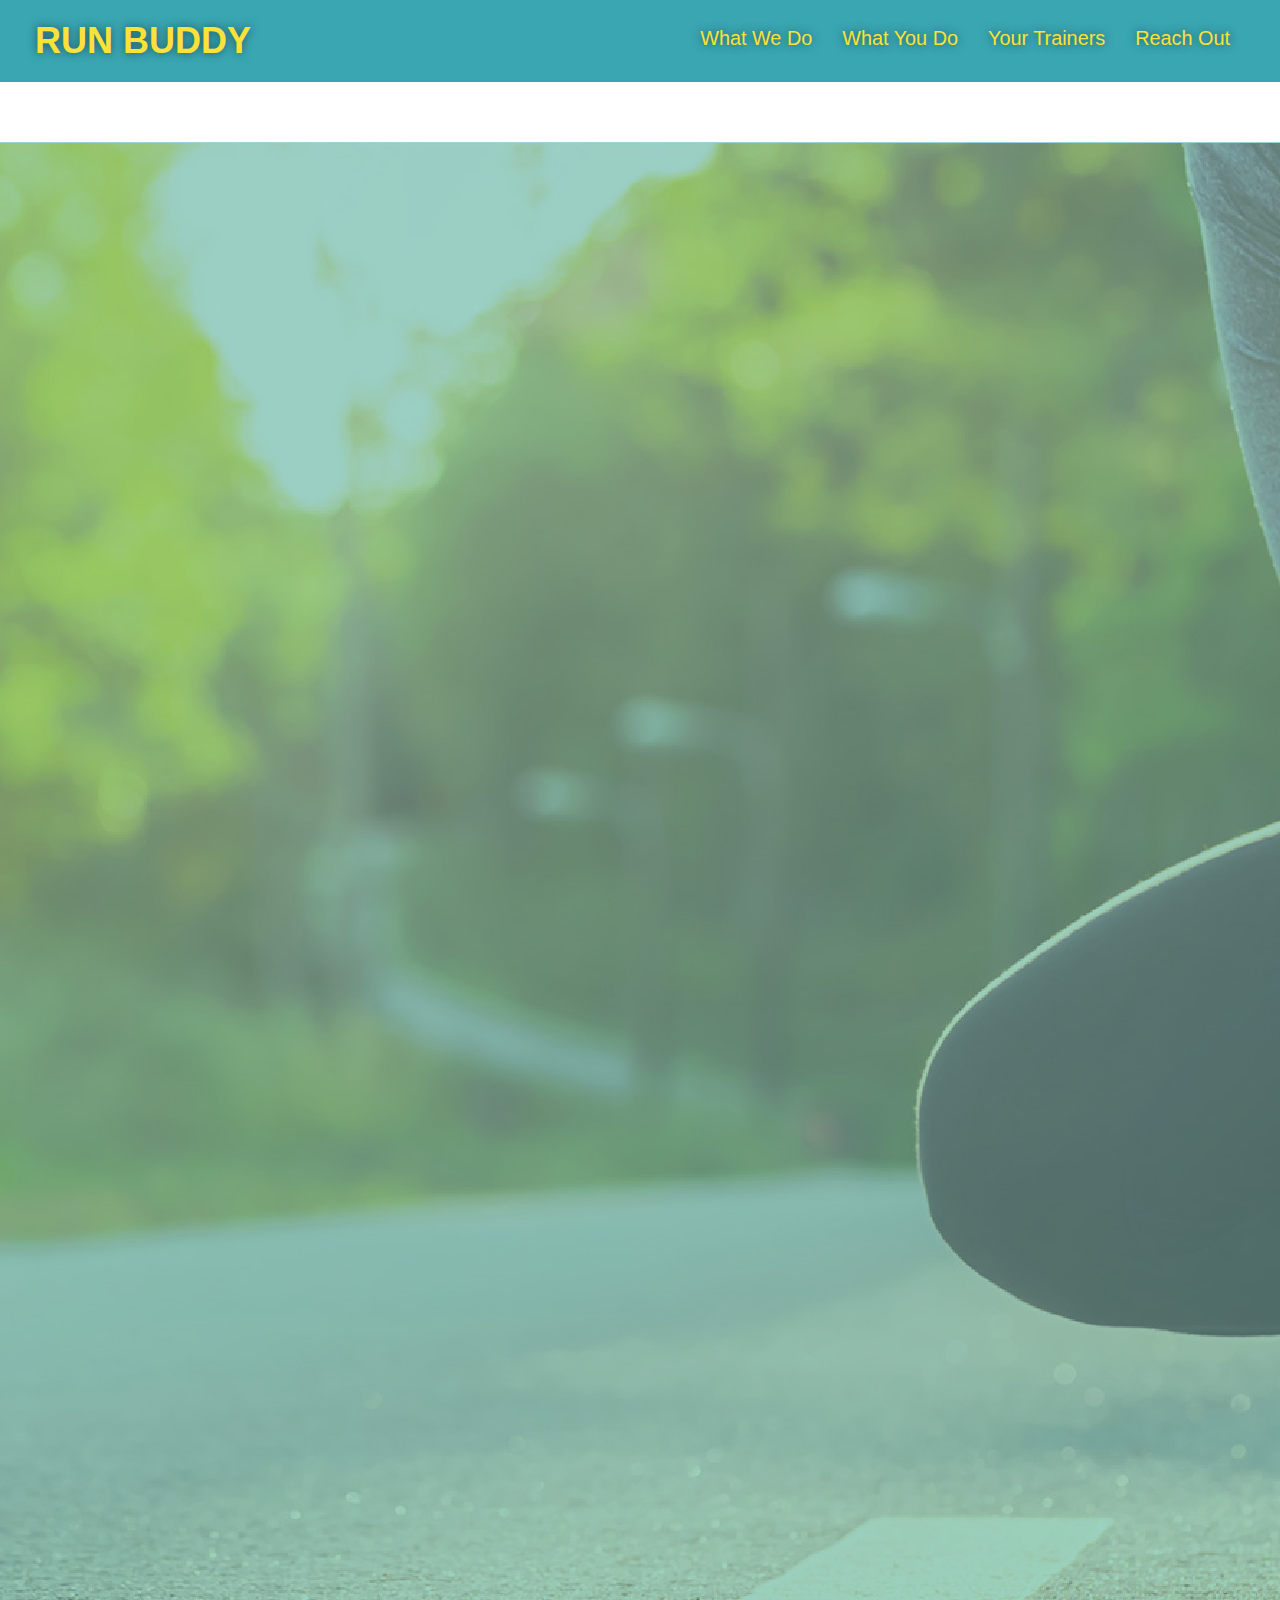
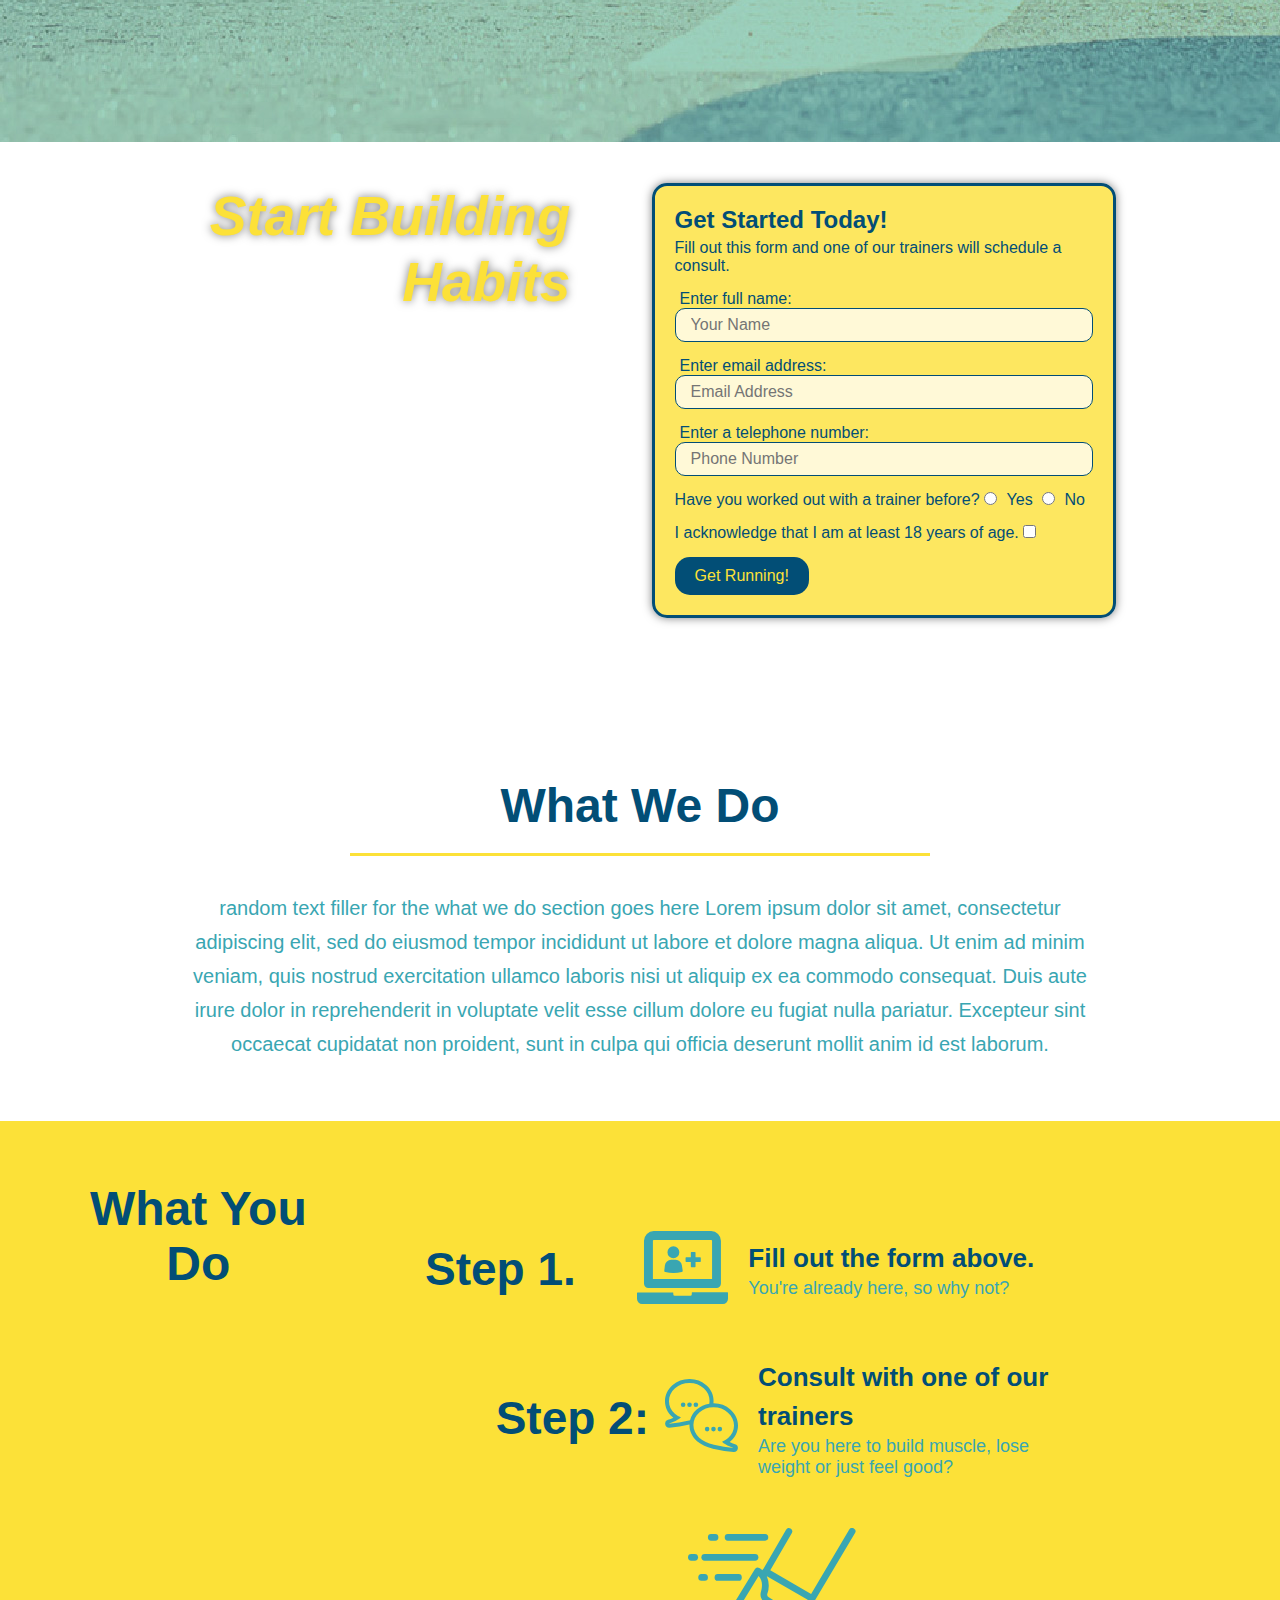
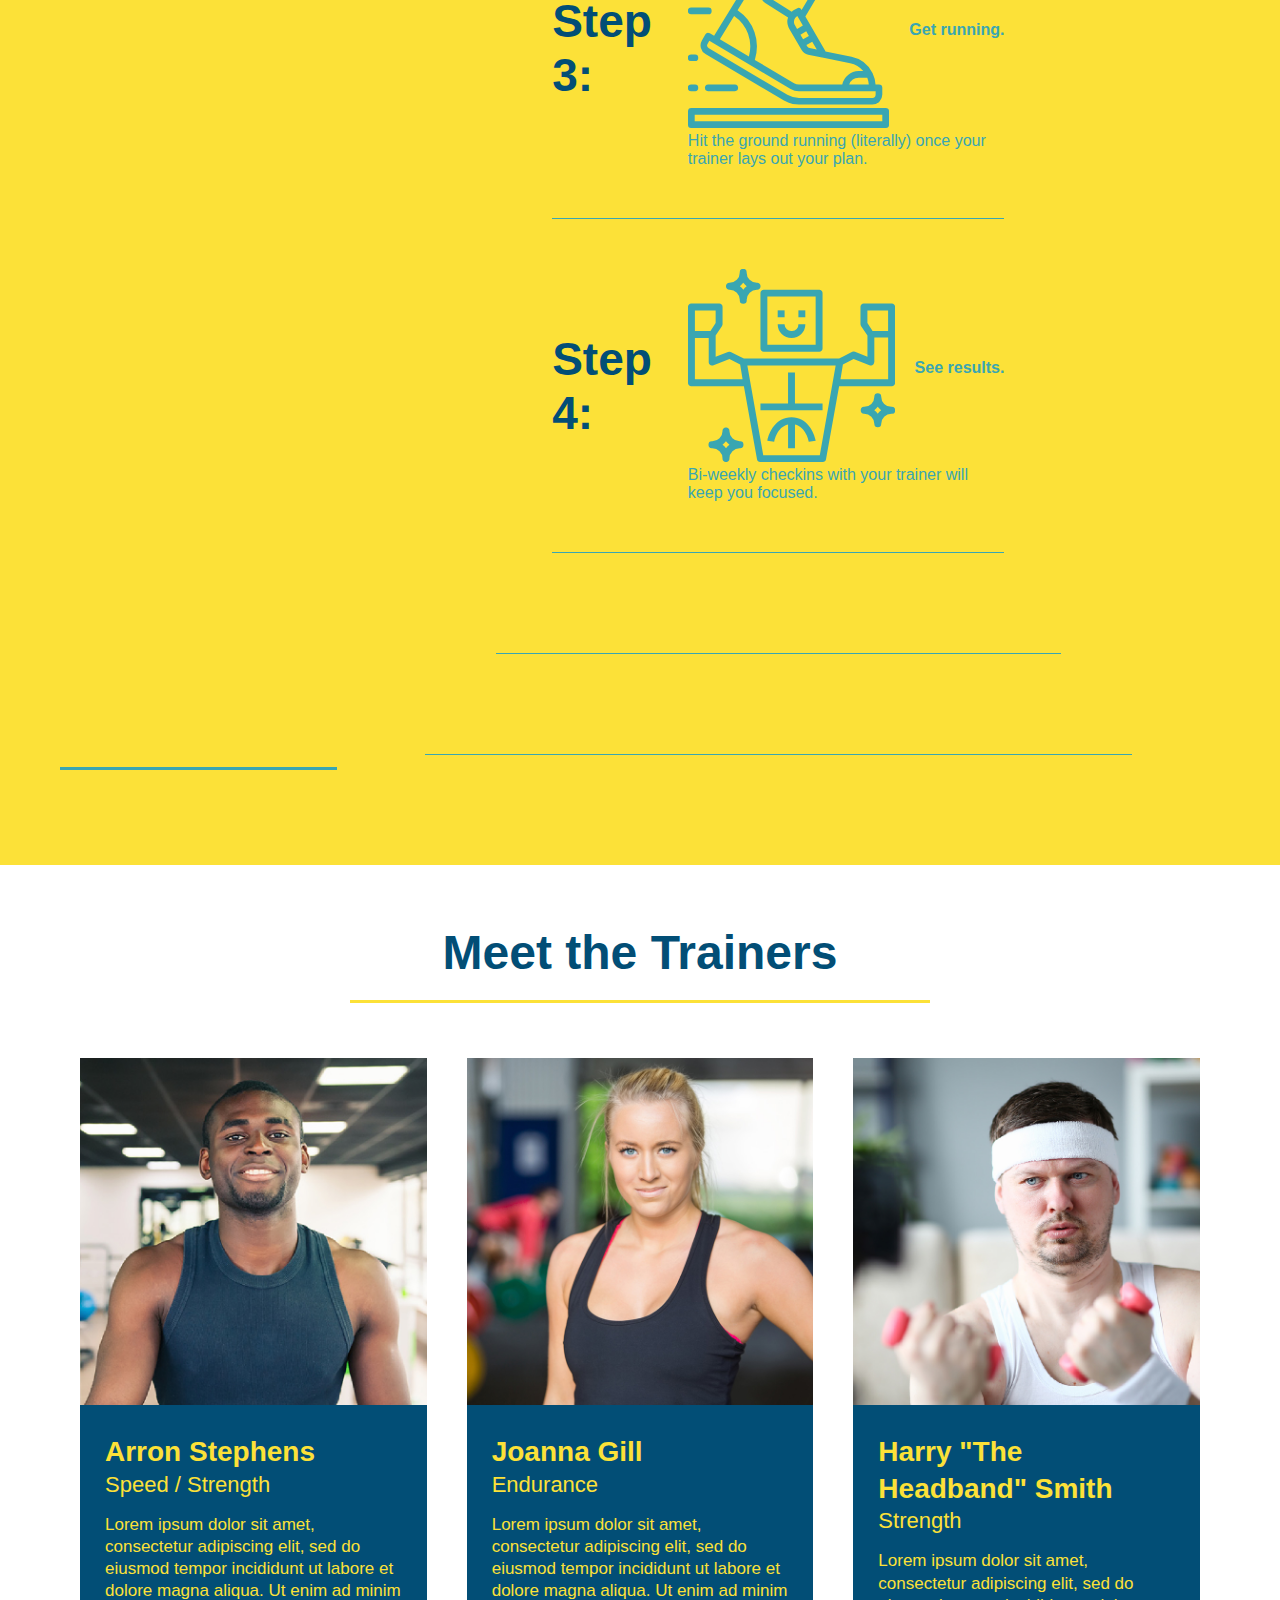
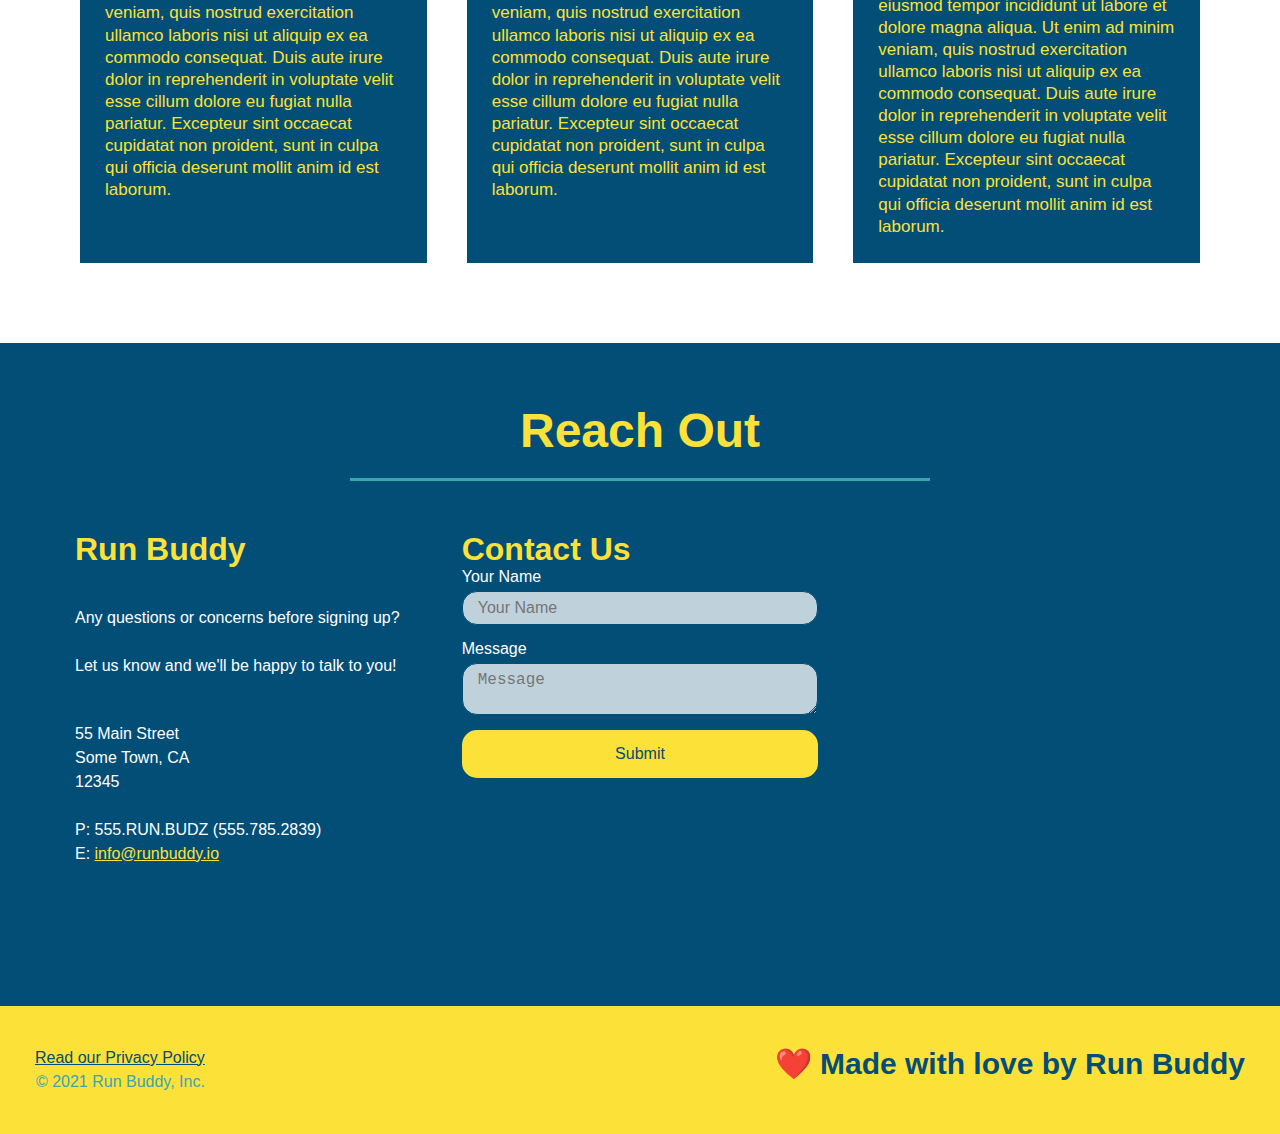
==== commit d932544b: "added pseudoclasses to buttons and some borders in steps" ====
--- a/index.html
+++ b/index.html
@@ -32,6 +32,7 @@
     </header>
     <!-- hero/jumbotron-->
     <section class="hero">
+      <img src="assets/images/flipped-hero-image.jpg" alt=""/>
       <div class="hero-cta">
       <h2>Start Building Habits</h2> <br />
         <p>Lorem ipsum dolor sit amet, consectetur adipiscing elit, sed do eiusmod tempor incididunt ut labore et dolore magna aliqua. Ut enim ad minim veniam, quis nostrud exercitation ullamco laboris nisi ut aliquip ex ea commodo consequat. Duis aute irure dolor in reprehenderit in voluptate velit esse cillum dolore eu fugiat nulla pariatur. Excepteur sint occaecat cupidatat non proident, sunt in culpa qui officia deserunt mollit anim id est laborum.</p>
--- a/assets/css/style.css
+++ b/assets/css/style.css
@@ -1,240 +1,376 @@
 * {
+    box-sizing: border-box;
     margin: 0;
     padding: 0;
-    box-sizing: border-box;
-}
-
-body {
+  }
+  
+  body {
     color: #39a6b2;
-    font-family: Helvetica, Arial, Helvetica, sans-serif;
-}
-header {
+    font-family: Helvetica, Arial, sans-serif;
+  }
+  
+  
+  /* HEADER / NAV BAR STYLES START */
+  
+  header {
     padding: 20px 35px;
     background-color: #39a6b2;
-}
-header h1 {
+    display: flex;
+    justify-content: space-between;
+    flex-wrap: wrap;
+    position: -webkit-sticky;
+    position: sticky;
+    top: 0;
+    background-image: url('../images/hero-bg.jpg');
+    background-size: cover;
+    background-position: center;
+    background-attachment: fixed;
+    background-position: 80%;
+  }
+  
+  header h1 {
     font-weight: bold;
+    margin: 0;
     font-size: 36px;
     color: #fce138;
-    margin: 0;
-    display: inline;
-}
-
-header a {
-    color: #fce138;
+    text-shadow: 0 0 10px rgba(0, 0, 0, .5);
+  }
+  
+  header a {
     text-decoration: none;
-}
-header nav {
-    float: right;
-    margin: 7px;
-}
-header nav ul li {
-    display: inline;
-}
-header nav ul li a {
+    color: #fce138;
+  }
+  
+  header nav {
+    margin: 7px 0;
+  }
+  
+  header nav ul {
+    display: flex;
+    flex-wrap: wrap;
+    justify-content: space-between;
+    align-items: center;
+    list-style: none;
+  }
+  
+  header nav ul li a {
     padding: 10px 15px;
     font-weight: lighter;
-    font-size: 22px;
-}
-footer {
+    font-size: 1.55vw;
+    text-shadow: 0 0 10px rgba(0, 0, 0, .5);
+  }
+  header nav ul li a:hover {
     background: #fce138;
+    color: #024e76;
+    border-radius: 15px;
+    text-shadow: none;
+  }
+
+  
+  
+  /* HEADER / NAVBAR STYLES END */
+  
+  
+  
+  /* FOOTER STYLES START */
+  footer {
+    background: #fce138;
+    padding: 40px 35px;
+    display: flex;
+    justify-content: space-between;
+    flex-wrap: wrap;
     width: 100%;
-    padding: 40px 35px;
-}
-footer h2 {
-    display: inline;
-    color: #024e76;
-    font-size: 25px;
+  }
+  
+  footer h2 {
+    color: #024e76;
+    font-size: 30px;
     margin: 0;
-}
-footer div {
-    float: right;
+  }
+  
+  footer div {
     line-height: 1.5;
     text-align: right;
-}
-footer a {
-    color: #024e76;
-}
-section {
+  }
+  
+  footer a {
+    color: #024e76;
+  }
+  /* END FOOTER STYLES */
+  
+  /* STYLE ALL SECTION TAGS */
+  section {
     padding: 60px;
-
-}
-.hero-form h3 {
-    font-weight: 24px;
-    margin: 0;
-}
-/* Hero Style details*/
-.hero {
-    background-image: url(/Users/cjsmith/Desktop/projects/run-buddy/assets/images/flipped-hero-image.jpg);
-    height: 600px;
+     }
+  
+  /* HERO STYLES START */
+  .hero {
+    background-image: url("../assets/images/flipped-hero-image.jpg");
     background-size: cover;
     background-position: center;
-    position: relative;
+    display: flex;
+    justify-content: center;
+    flex-wrap: wrap;
     align-items: flex-start;
-}
-.hero h2 {
-    color: #fce138;
-    font-weight: bold;
+    background-attachment: fixed;
+    background-position: 80%;
+  }
+  
+  .hero-cta {
+    width: 35%;
     text-align: right;
-    width: 45%;
-}
-.hero p {
-    color: white;
-    text-align: right;
-    float: left;
-    width: 45%;
-}
-/* HeroForm Style details*/
-.hero-form {
-    color: #024e76;
-    background-color: #fce138;
-    outline: solid #024e76 3px;
-    float: right;
-    text-align: left;
-    width: 500px;
-    position: absolute;
+    margin: 3.5%;
+    color: #fff;
+    font-size: 18px;
+    line-height: 1.2;
+  }
+  
+  .hero-cta h2 {
+    font-style: italic;
+    font-size: 55px;
+    color: #fce138;
+    text-shadow: 0 0 10px rgba(0, 0, 0, .5);
+  }
+  
+  .hero-form {
+    border: 3px solid #024e76;
+    background-color: rgba(252, 225, 56, .8);
     padding: 20px;
-    bottom: 120px;
-    right: 140px;
-}
-.hero-form p {
+    color: #024e76;
+    width: 40%;
+    margin: 3.5%;
+    box-shadow: 0 0 10px rgba(0, 0, 0, .5);
+    border-radius: 15px;
+  }
+  
+  .hero-form h3 {
+    font-size: 24px;
+    margin: 0;
+  }
+  .hero-form p {
     margin: 5px 0 15px 0;
-}
-.form-input {
+  }
+  
+  .form-input {
     border: 1px solid #024e76;
     display: block;
     padding: 7px 15px;
     font-size: 16px;
     color: #024e76;
     width: 100%;
-    margin-bottom: 15px;
-}
-.hero-form label {
+    margin-bottom: 15px; 
+    border-radius: 10px;
+    background-color: rgba(255,255,255, 0.75);
+  }
+  .form-input:focus {
+    background-color: rgba(255,255,255, 1);
+  }
+  
+  .hero-form label {
     margin: 0 5px;
-}
-.hero-form button {
+  }
+  
+  .hero-form button {
     color: #fce138;
     background-color: #024e76;
+    border: none;
     padding: 10px 20px;
-    font-size: 20px;
-}
-.intro {
+    font-size: 16px;
+    border-radius: 15px;
+  } 
+  .hero-form button:hover {
+    background-color: #39a6b2;  
+  }
+  /* HERO STYLES END */
+  
+  
+  /* SECTION TITLE STYLES START */
+  .section-title {
+    font-size: 48px;
+    border-bottom: 3px solid;
+    color: #024e76;
+    padding-bottom: 20px;
     text-align: center;
-}
-.section-title {
-    font-size: 55px;
-    color: #024e76;
-    margin-bottom: 35px;
-    padding: 0 100px 20px 100px;
-    border-bottom: 3px solid;
-    display: inline-block;
-}
-.intro p {
+    margin: 0 auto 35px auto;
+    width: 50%;
+  }
+  
+  .primary-border {
+    border-color: #fce138;
+  }
+  
+  .secondary-border {
+    border-color: #39a6b2;
+  }
+  /* SECTION TITLE STYLES END */
+  
+  /* WHAT WE DO STYLES */
+  
+  .intro p {
     line-height: 1.7;
     color: #39a6b2;
     width: 80%;
+    margin: 0 auto;
     font-size: 20px;
-    margin: 0 auto
-}
-.steps {
-    background-color: #fce138;
     text-align: center;
-}
-.primary-border {
-    border-color: #fce138;
-}
-.secondary-border {
-    border-color: #39a6b2;
-}
-.steps div {
-    margin-bottom: 80px;
-}
-.steps img {
-    width: 15%;
-    margin: 10px 0
-}
-.steps h3 {
+  }
+  /* WHAT YOU DO STYLES END */
+  
+  
+  /* WHAT YOU DO STYLES START */
+  .steps { 
+    background: #fce138;
+  }
+  
+  .step {
+    margin: 50px auto;
+    padding-bottom: 50px;
+    width: 80%;
+    display: flex;
+    flex-wrap: wrap;
+    align-items: center;
+    justify-content: space-between;
+  }
+  .step:last-child {
+    border-bottom: 1px solid #39a6b2;
+  }
+  .step h3 {
     color: #024e76;
     font-size: 46px;
-    margin-top: 10px;
-}
-.steps p {
+    flex: 1 30%;
+  }
+  
+  .step-info {
+    flex: 2 70%;
+    display: flex;
+    flex-wrap: wrap;
+    align-items: center;
+  }
+  
+  .step-img {
+    flex: 1 12%;
+    margin-right: 20px;
+  }
+  
+  .step-img img {
+    max-width: 100%;
+  }
+  
+  .step-text {
+    flex: 12;
+  }
+  
+  .step-text p {
     color: #39a6b2;
-    font-size: 23px;
-}
-.steps span {
-    font-size: 38px;
-}
-.trainers {
+    font-size: 18px;
+  }
+  
+  .step-text h4 {
+    font-size: 26px;
+    line-height: 1.5;
+    color: #024e76;
+  }
+  .step:not(:last-child) {
+    border-bottom: 1px solid #39a6b2;
+  }
+  /* WHAT YOU DO STYLES END */
+  
+  /* MEET THE TRAINERS START */
+  .trainers {
     width: 100%;
     margin: 0 auto;
     display: flex;
     flex-wrap: wrap;
     justify-content: space-around;
-}
-.trainer {
-    margin: 0 auto 20px auto;
+  }
+  
+  .trainer {
+    margin: 20px;
+    flex: 1;
     background: #024e76;
     color: #fce138;
-    flex: 1;
-}
-.trainer img {
+  }
+  
+  .trainer img {
     width: 100%;
-}
-.trainer-bio {
+  }
+  
+  .trainer-bio {
     padding: 25px;
     line-height: 1.3;
-}
-.trainer-bio h3 {
+  }
+  
+  .trainer-bio h3 {
     font-size: 28px;
-}
-.trainer-bio h4 {
+  }
+  
+  .trainer-bio h4 {
     font-weight: lighter;
     font-size: 22px;
     margin-bottom: 15px;
-}
-.trainer-bio p {
+  }
+  
+  .trainer-bio p {
     font-size: 17px;
-    }
-/*reach out segment details*/
-.contact {
-    text-align: center;
-    background: #024e76
-}
-.contact h2 {
-    color: #fce138;
-}
-.contact h3 {
-    color: #fce138;
-}
-.contact-info {
+  }
+  /* TRAINER STYLES END */
+  
+  /* REACH OUT STYLES START */
+  .contact {
+    background: #024e76;
+  }
+  
+  .contact h2 {
+    color: #fce138;
+  }
+  
+  .contact-info {
     display: flex;
     justify-content: space-between;
     flex-wrap: wrap;
-}
-.contact-info iframe {
+  }
+  
+  .contact-info > * {
+    flex: 1;
+    margin: 15px;
+  }
+  
+  .contact-info iframe {
     height: 400px;
-}
-.contact-info div {
-    color: aliceblue;
-}
-.contact-info div a {
-    color: #fce138;
-}
-.contact-info p, .contact-info address {
+  }
+  
+  .contact-info div {
+    color: white;
+  }
+  
+  .contact-info h3 {
+    color: #fce138;
+    font-size: 32px;
+  }
+  
+  .contact-info p, .contact-info address {
+    margin: 20px 0;
+    line-height: 1.5;
     font-size: 16px;
-}
-.contact-form input, .contact-form textarea {
+    font-style: normal;
+  }
+  
+  .contact-form input, .contact-form textarea {
     border: 1px solid #024e76;
     display: block;
     padding: 7px 15px;
     font-size: 16px;
     color: #024e76;
     width: 100%;
+    margin-bottom: 15px;
     margin-top: 5px;
-    margin-bottom: 15px;
+    border-radius: 15px;
+    background-color: rgba(255,255,255, 0.75);
 }
-.contact-form button {
+  .contact-form input:focus, .contact-form textarea:focus {
+    background-color: rgba(255,255,255, 1);
+}
+  .contact-form button {
     width: 100%;
     border: none;
     background: #fce138;
@@ -242,8 +378,136 @@
     text-align: center;
     padding: 15px 0;
     font-size: 16px;
-}
-.contact-info > * {
-    flex: 1;
-    margin: 15px;
-}+    border-radius: 15px;
+  }
+  .contact-form button:hover {
+    color: #fce138;
+    background: #39a6b2;
+  }
+  .contact-info a {
+    color: #fce138;
+  }
+  
+  
+  /* REACH OUT STYLES END */
+  
+  /* UTILITIES */
+  .text-left {
+    text-align: left;
+  }
+  
+  .text-right {
+    text-align: right;
+  }
+  
+  .flex-row {
+    display: flex;
+  }
+  
+  /* MEDIA QUERY FOR SMALLER DESKTOP SCREENS AND SMALLER */
+  @media screen and (max-width: 980px) {
+    header {
+      padding-bottom: 0;
+      justify-content: center;
+    }
+  
+    header h1 {
+      width: 100%;
+      text-align: center;
+    }
+  
+    header nav ul {
+      margin-top: 20px;
+      width: 100%;
+      justify-content: center;
+    }
+  
+    header nav ul li a {
+      font-size: 20px;
+    }
+  
+    footer h2, footer div {
+      text-align: center;
+      width: 100%;
+    }
+  
+    .hero-cta, .hero-form {
+      width: 100%;
+    }
+    
+    .hero-cta {
+      text-align: center;
+    }
+  
+    .section-title {
+      width: 80%;
+    }
+    
+    .trainer {
+      flex: 0 70%;
+    }
+    
+    .contact-info iframe{
+      flex: 1 100%;
+    }
+  }
+  
+  /* MEDIA QUERY FOR TABLETS AND SMALLER */
+  @media screen and (max-width: 768px) {
+    section {
+      padding: 30px 15px;
+    }
+  
+    .step h3 {
+      flex: 1 100%;
+      text-align: center;
+    }
+  
+    .step-info {
+      flex: 2 100%;
+      text-align: center;
+      justify-content: center;
+    }
+  
+    .step-img {
+      flex: 0 32%;
+      margin-right: 0;
+      margin-top: 15px;
+      margin-bottom: 15px;
+    }
+  
+    .step-text {
+      flex: 100%;  
+    }
+  }
+  
+  /* MEDIA QUERY FOR MOBILE PHONES AND SMALLER */
+  @media screen and (max-width: 575px) {
+    .hero-form button {
+      width: 100%;
+    }
+  
+    .section-title {
+      width: 95%;
+    }
+  
+    .intro p {
+      width: 100%;
+    }
+  
+    .trainer {
+      flex: 0 100%;
+    }
+  
+    .contact-info {
+      text-align: center;
+    }
+  
+    .contact-info > * {
+      flex: 0 100%;
+    }
+  
+    .contact-form {
+      order: 3;
+    }
+  }